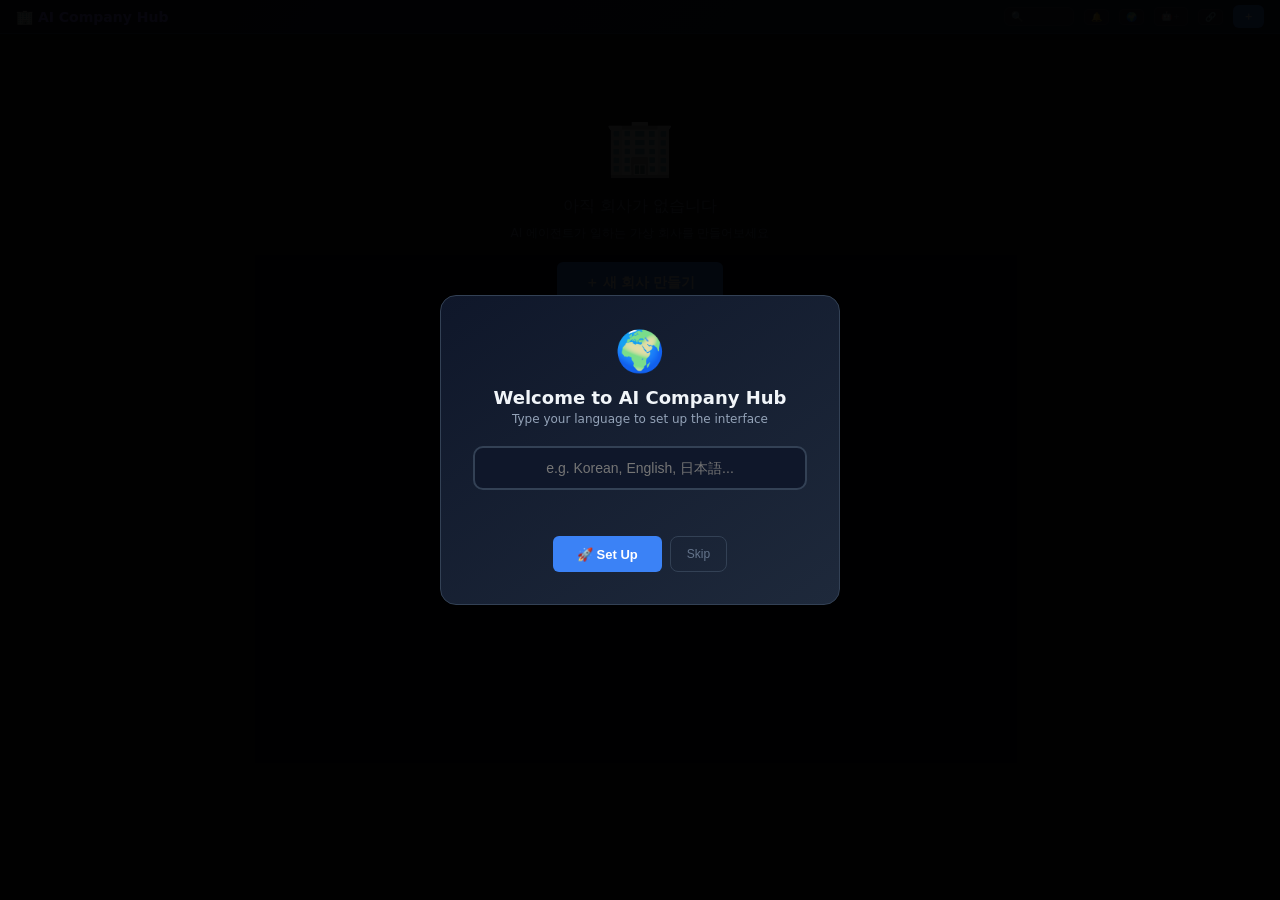
==== dashboard/index.html @ 35d4f780 "ui: 아이콘 그리드 + 캐릭터 스테이터스 패널로 전면 교체, 승인 중복 방지 - Fog of War 지도/테이블 → 에이전트 아이콘 그리드 (상태별 시각 표현) - 클릭 시 오른" ====
<!DOCTYPE html>
<html lang="ko">
<head>
<meta charset="UTF-8">
<meta name="viewport" content="width=device-width, initial-scale=1.0">
<title>AI Company Hub</title>
<style>
*{margin:0;padding:0;box-sizing:border-box}
:root{--bg:#0a0a1a;--panel:#111827;--card:#1e293b;--border:#1e3a5f;--text:#e0e0e0;--dim:#64748b;--accent:#3b82f6;--green:#00ff88;--yellow:#fbbf24;--red:#ef4444}
body{font-family:'Segoe UI',system-ui,sans-serif;background:var(--bg);color:var(--text);height:100vh;display:flex;flex-direction:column;overflow:hidden}

/* Header */
.hdr{background:linear-gradient(135deg,#1a1a2e,#16213e);padding:5px 16px;border-bottom:1px solid var(--border);display:flex;align-items:center;gap:10px;flex-shrink:0}
.hdr h1{font-size:14px;white-space:nowrap}.hdr h1 span{color:#7b68ee}
.tabs{display:flex;gap:4px;flex:1;overflow-x:auto;margin:0 8px}
.tab{background:var(--card);border:1px solid transparent;border-radius:6px;padding:4px 10px;font-size:11px;color:var(--dim);cursor:pointer;white-space:nowrap;display:flex;align-items:center;gap:4px}
.tab:hover{border-color:var(--accent);color:var(--text)}
.tab.active{background:#1e3a5f;border-color:var(--accent);color:white}
.tab .x{margin-left:4px;cursor:pointer;color:var(--dim);font-size:9px}
.hdr-stats{font-size:9px;color:var(--dim)}
.hdr-btn{background:var(--card);border:1px solid #374151;border-radius:4px;padding:2px 6px;font-size:9px;color:var(--dim);cursor:pointer;text-decoration:none}
.hdr-btn:hover{border-color:var(--accent);color:var(--text)}
.btn-primary{background:var(--accent);color:white;border:none;border-radius:6px;padding:4px 10px;font-size:11px;font-weight:600;cursor:pointer}

/* Main layout: icon grid (left) + status panel (right) */
.dashboard{flex:1;display:flex;overflow:hidden;min-height:0}
.dash-left{flex:1;display:flex;flex-direction:column;overflow:hidden;min-width:0}
.dash-right{width:320px;flex-shrink:0;border-left:1px solid var(--border);background:var(--panel);display:flex;flex-direction:column;overflow:hidden;transition:width .2s}
.dash-right.collapsed{width:0;border-left:none}

/* Agent icon grid */
.icon-grid{display:flex;flex-wrap:wrap;gap:16px;padding:20px;align-content:flex-start;justify-content:center}
.agent-icon{position:relative;cursor:pointer;display:flex;flex-direction:column;align-items:center;gap:4px;transition:transform .15s}
.agent-icon:hover{transform:translateY(-2px)}
.agent-icon.selected .ai-circle{border-color:var(--accent);box-shadow:0 0 12px rgba(59,130,246,.4)}
.ai-circle{width:52px;height:52px;border-radius:50%;border:2.5px solid #334155;display:flex;align-items:center;justify-content:center;font-size:24px;background:var(--card);transition:all .2s;position:relative}
/* Status ring colors */
.agent-icon.s-working .ai-circle{border-color:#3b82f6;box-shadow:0 0 8px rgba(59,130,246,.3);animation:ringPulse 2s ease-in-out infinite}
.agent-icon.s-thinking .ai-circle{border-color:#fbbf24;box-shadow:0 0 10px rgba(251,191,36,.4);animation:ringPulse 1.2s ease-in-out infinite}
.agent-icon.s-active .ai-circle{border-color:#00ff88;box-shadow:0 0 6px rgba(0,255,136,.2)}
.agent-icon.s-idle .ai-circle{border-color:#334155;opacity:.45}
.agent-icon.s-registering .ai-circle{border-color:#a78bfa;border-style:dashed;animation:ringSpin 3s linear infinite}
@keyframes ringPulse{0%,100%{box-shadow:0 0 4px currentColor}50%{box-shadow:0 0 16px currentColor}}
@keyframes ringSpin{to{transform:rotate(360deg)}}
/* Status dot */
.ai-dot{position:absolute;bottom:1px;right:1px;width:10px;height:10px;border-radius:50%;border:2px solid var(--card)}
.s-working .ai-dot{background:#3b82f6}
.s-thinking .ai-dot{background:#fbbf24;animation:dotBlink .8s infinite}
.s-active .ai-dot{background:#00ff88}
.s-idle .ai-dot{background:#475569}
.s-registering .ai-dot{background:#a78bfa;animation:dotBlink 1s infinite}
@keyframes dotBlink{0%,100%{opacity:1}50%{opacity:.3}}
/* Name label */
.ai-name{font-size:9px;color:var(--dim);text-align:center;max-width:60px;overflow:hidden;text-overflow:ellipsis;white-space:nowrap}
.agent-icon.selected .ai-name{color:var(--text);font-weight:600}
/* Connection lines between agents (subtle) */
.ai-link{font-size:7px;color:var(--dim);position:absolute;top:-8px;right:-4px;opacity:0}
.agent-icon.s-working .ai-link,.agent-icon.s-thinking .ai-link{opacity:1}

/* Status Panel (right side — character sheet) */
.status-panel{flex:1;overflow-y:auto;padding:16px}
.sp-empty{display:flex;align-items:center;justify-content:center;height:100%;color:var(--dim);font-size:11px;text-align:center;padding:20px}
.sp-header{display:flex;align-items:center;gap:12px;margin-bottom:16px}
.sp-avatar{width:48px;height:48px;border-radius:50%;border:2px solid var(--border);display:flex;align-items:center;justify-content:center;font-size:24px;background:var(--card);flex-shrink:0}
.sp-name{font-size:16px;font-weight:700;color:#f1f5f9}
.sp-role{font-size:11px;color:var(--dim)}
.sp-badge{display:inline-flex;align-items:center;gap:4px;padding:2px 8px;border-radius:10px;font-size:10px;font-weight:600;margin-top:4px}
.sp-badge .dot{width:6px;height:6px;border-radius:50%}
.sb-working{background:rgba(59,130,246,.15);color:#60a5fa}.sb-working .dot{background:#3b82f6}
.sb-thinking{background:rgba(251,191,36,.15);color:#fbbf24}.sb-thinking .dot{background:#fbbf24}
.sb-active{background:rgba(0,255,136,.1);color:#00ff88}.sb-active .dot{background:#00ff88}
.sb-idle{background:rgba(100,116,139,.15);color:#64748b}.sb-idle .dot{background:#64748b}
.sb-registering{background:rgba(139,92,246,.15);color:#a78bfa}.sb-registering .dot{background:#a78bfa}

/* Status sections */
.sp-section{margin-bottom:14px}
.sp-label{font-size:9px;color:var(--dim);text-transform:uppercase;letter-spacing:.5px;margin-bottom:4px;font-weight:600}
.sp-task{background:var(--card);border-radius:6px;padding:8px 10px;font-size:11px;color:var(--text);border-left:3px solid var(--accent)}
.sp-task.done{border-left-color:var(--green);opacity:.7}
.sp-task-title{font-weight:600;margin-bottom:2px}
.sp-task-status{font-size:9px;color:var(--dim)}
.sp-no-task{font-size:10px;color:var(--dim);padding:6px 0}
.sp-activity{font-size:10px;line-height:1.6;color:#94a3b8;background:var(--card);border-radius:6px;padding:8px 10px;max-height:120px;overflow-y:auto;white-space:pre-wrap}
.sp-act-time{font-size:8px;color:var(--dim)}
.sp-msg-btn{width:100%;background:var(--accent);color:white;border:none;border-radius:8px;padding:8px;font-size:12px;font-weight:600;cursor:pointer;margin-top:8px}
.sp-msg-btn:hover{background:#2563eb}

/* Task overview (below icon grid) */
.task-area{flex:1;overflow-y:auto;border-top:1px solid var(--border);padding:12px 16px}
.section-head{display:flex;align-items:center;justify-content:space-between;margin-bottom:6px}
.section-title{font-size:11px;font-weight:700;color:var(--dim);display:flex;align-items:center;gap:6px;text-transform:uppercase;letter-spacing:.5px}
.section-count{font-size:9px;color:var(--dim);background:var(--card);padding:1px 6px;border-radius:8px}
.task-list{display:flex;flex-direction:column;gap:4px}
.task-row{display:flex;align-items:center;gap:8px;padding:6px 8px;border-radius:6px;background:var(--card);font-size:11px;cursor:pointer;transition:background .1s}
.task-row:hover{background:#253349}
.task-row .tr-icon{font-size:12px;flex-shrink:0}
.task-row .tr-title{flex:1;overflow:hidden;text-overflow:ellipsis;white-space:nowrap;color:var(--text)}
.task-row .tr-agent{font-size:10px;color:var(--dim);flex-shrink:0}
.task-row .tr-status{font-size:9px;padding:1px 6px;border-radius:6px;flex-shrink:0}
.task-row.tr-done{opacity:.5}
.task-row.tr-done .tr-title{text-decoration:line-through}

/* Command Bar */
.bottom-bar{flex-shrink:0;display:flex;flex-direction:column;background:var(--panel);border-top:1px solid var(--border)}
.cmd-bar{padding:6px 12px;display:flex;flex-direction:column;gap:4px}
.cmd-normal{display:flex;gap:8px;align-items:center}
.cmd-approval{display:flex;gap:6px;align-items:center;background:#1a1500;border:1px solid #332200;border-radius:10px;padding:4px 8px}
.apr-info{flex:1;font-size:11px;color:#fbbf24;font-weight:600;overflow:hidden;text-overflow:ellipsis;white-space:nowrap;min-width:0}
.apr-info .apr-from{font-size:9px;color:#92400e;font-weight:400;margin-left:4px}
.apr-comment{flex:1;background:#0f172a;border:1px solid #334155;border-radius:8px;padding:6px 10px;color:var(--text);font-size:12px;outline:none;min-width:80px}
.apr-comment:focus{border-color:#fbbf24}
.apr-comment::placeholder{color:#475569}
.apr-btn{border:none;border-radius:8px;padding:6px 12px;cursor:pointer;font-size:11px;font-weight:600;white-space:nowrap}
.apr-yes{background:#064e3b;color:#6ee7b7}.apr-yes:hover{background:#065f46}
.apr-no{background:#7f1d1d;color:#fca5a5}.apr-no:hover{background:#991b1b}
.apr-nav{background:none;border:none;color:#92400e;cursor:pointer;font-size:12px;padding:2px 4px;flex-shrink:0}
.apr-nav:hover{color:#fbbf24}
.apr-skip{background:none;border:none;color:#475569;cursor:pointer;font-size:11px;padding:2px 4px;flex-shrink:0}
.apr-skip:hover{color:var(--text)}
.cmd-input{flex:1;background:var(--card);border:1px solid #374151;border-radius:10px;padding:8px 14px;color:var(--text);font-size:13px;outline:none}
.cmd-input:focus{border-color:var(--accent);box-shadow:0 0 0 2px rgba(59,130,246,.2)}
.cmd-input::placeholder{color:#475569}
.cmd-send{background:var(--accent);color:white;border:none;border-radius:10px;padding:8px 18px;cursor:pointer;font-size:12px;font-weight:600}
.cmd-send:active{transform:scale(.95)}

/* Side drawer */
.drawer-toggle{position:fixed;right:0;top:50%;transform:translateY(-50%);z-index:50;display:flex;flex-direction:column;gap:2px}
.drawer-toggle button{background:var(--panel);border:1px solid var(--border);border-right:none;border-radius:6px 0 0 6px;padding:8px 4px;cursor:pointer;font-size:12px;color:var(--dim);width:28px;transition:all .15s}
.drawer-toggle button:hover{color:var(--text);background:#1e293b}
.drawer-toggle button.active{color:white;background:var(--accent);border-color:var(--accent)}
.drawer-toggle .badge{position:absolute;top:-2px;right:2px;background:var(--red);color:white;font-size:7px;border-radius:50%;width:12px;height:12px;display:flex;align-items:center;justify-content:center}
.drawer{position:fixed;right:0;top:0;bottom:0;width:360px;background:var(--panel);border-left:1px solid var(--border);z-index:40;transform:translateX(100%);transition:transform .25s ease;display:flex;flex-direction:column}
.drawer.open{transform:translateX(0)}
.drawer-head{padding:8px 12px;border-bottom:1px solid var(--border);display:flex;align-items:center;gap:8px}
.drawer-head h3{font-size:12px;flex:1}
.drawer-head button{background:none;border:none;color:var(--dim);cursor:pointer;font-size:14px}
.drawer-body{flex:1;overflow-y:auto;padding:8px}

/* Plan Tree */
.plan-tree{font-family:'SF Mono',Monaco,'Cascadia Code',monospace;font-size:11px;line-height:1.5}
.plan-node{position:relative;padding-left:20px}
.plan-node::before{content:'';position:absolute;left:7px;top:0;bottom:0;width:1px;background:#1e3a5f}
.plan-node:last-child::before{height:12px}
.plan-node::after{content:'';position:absolute;left:7px;top:12px;width:10px;height:1px;background:#1e3a5f}
.plan-root>.plan-node::before,.plan-root>.plan-node::after{display:none}
.plan-root>.plan-node{padding-left:0}
.plan-row{display:flex;align-items:center;gap:6px;padding:2px 4px;border-radius:4px;cursor:pointer;transition:background .1s}
.plan-row:hover{background:rgba(59,130,246,.08)}
.plan-chk{width:16px;height:16px;border:2px solid #334155;border-radius:4px;display:flex;align-items:center;justify-content:center;cursor:pointer;transition:all .15s;flex-shrink:0;font-size:10px}
.plan-chk.done{background:#064e3b;border-color:#22c55e;color:#4ade80}
.plan-chk.progress{background:#1c1917;border-color:#fbbf24;color:#fbbf24}
.plan-chk:hover{border-color:var(--accent)}
.plan-label{flex:1;color:#e2e8f0;min-width:0;overflow:hidden;text-overflow:ellipsis;white-space:nowrap}
.plan-label.done{color:#64748b;text-decoration:line-through}
.plan-label.progress{color:#fbbf24}
.plan-agent{font-size:9px;color:#475569;background:#0f172a;padding:1px 5px;border-radius:3px;flex-shrink:0}
.plan-acts{display:none;gap:2px;flex-shrink:0}
.plan-row:hover .plan-acts{display:flex}
.plan-acts button{background:none;border:none;color:#475569;cursor:pointer;font-size:10px;padding:1px 3px;border-radius:2px}
.plan-acts button:hover{color:var(--text);background:#1e293b}
.plan-pbar{height:3px;background:#0f172a;border-radius:2px;margin:2px 0 4px 22px;overflow:hidden}
.plan-pfill{height:100%;background:linear-gradient(90deg,#3b82f6,#22c55e);border-radius:2px;transition:width .4s}
.plan-add-inline{display:flex;gap:5px;align-items:center;padding:2px 4px;margin:2px 0 2px 22px}
.plan-add-inline input{flex:1;background:#0f172a;border:1px solid #1e3a5f;border-radius:4px;padding:3px 8px;color:var(--text);font-size:11px;outline:none;font-family:inherit}

/* Drawer items */
.task-item{display:flex;align-items:center;gap:6px;padding:5px 8px;border-radius:6px;margin-bottom:3px;font-size:10px;background:var(--card);border-left:3px solid var(--dim)}
.task-item.done{border-left-color:var(--green);opacity:.6}
.task-item.progress{border-left-color:var(--yellow)}
.appr-card{background:var(--card);border-radius:8px;padding:10px;margin-bottom:6px;border-left:3px solid var(--yellow)}
.appr-card button{border:none;border-radius:4px;padding:4px 12px;font-size:10px;cursor:pointer;font-weight:600}
.file-item{display:flex;align-items:center;gap:6px;padding:5px 8px;border-bottom:1px solid #1e293b;font-size:10px;cursor:pointer}
.file-item:hover{background:#1a2332}

/* Detail popup */
.detail-popup{position:fixed;z-index:200;background:#111827;border:1px solid var(--border);border-radius:12px;
  padding:16px;width:360px;max-height:400px;overflow-y:auto;box-shadow:0 8px 32px rgba(0,0,0,.6);
  top:50%;left:50%;transform:translate(-50%,-50%)}
.detail-popup h4{font-size:13px;color:#f1f5f9;margin-bottom:8px}
.detail-popup .dp-close{position:absolute;top:8px;right:10px;background:none;border:none;color:var(--dim);cursor:pointer;font-size:14px}
.detail-popup .dp-content{font-size:11px;color:var(--text);line-height:1.6;white-space:pre-wrap}

/* Empty state */
.empty{display:none;text-align:center;padding:80px 20px;color:var(--dim);flex:1}

/* Modal */
.overlay{display:none;position:fixed;inset:0;background:rgba(0,0,0,.7);z-index:100;align-items:center;justify-content:center}
.overlay.show{display:flex}
.modal{background:var(--panel);border:1px solid var(--border);border-radius:12px;padding:20px;width:90%;max-width:400px}
.modal h2{font-size:16px;margin-bottom:12px}
.modal label{display:block;font-size:11px;color:var(--dim);margin:8px 0 4px}
.modal input,.modal select{width:100%;background:var(--card);border:1px solid #374151;border-radius:8px;padding:8px;color:var(--text);font-size:12px;outline:none;box-sizing:border-box}
.modal-acts{display:flex;gap:8px;margin-top:12px;justify-content:flex-end}
.preset{background:var(--card);border:1px solid #374151;border-radius:6px;padding:3px 8px;font-size:10px;color:var(--dim);cursor:pointer}
.preset:hover{border-color:var(--accent);color:var(--text)}

/* Lang overlay */
.lang-overlay{display:none;position:fixed;inset:0;background:rgba(0,0,0,.95);z-index:999;align-items:center;justify-content:center}
/* Toast */
.toasts{position:fixed;bottom:60px;right:20px;z-index:500;display:flex;flex-direction:column;gap:6px}
.toast{background:#1e293b;color:var(--text);padding:8px 16px;border-radius:8px;font-size:11px;border-left:3px solid var(--accent)}

@keyframes fadeIn{from{opacity:0}to{opacity:1}}
::-webkit-scrollbar{width:4px;height:4px}::-webkit-scrollbar-thumb{background:#334155;border-radius:2px}
</style>
</head>
<body>

<!-- Language Setup -->
<div class="lang-overlay" id="lang-overlay">
  <div style="background:linear-gradient(145deg,#0f172a,#1e293b);border:1px solid #334155;border-radius:16px;padding:32px;max-width:400px;width:90%;text-align:center">
    <div style="font-size:40px;margin-bottom:12px">🌍</div>
    <div style="font-size:18px;font-weight:700;color:#f1f5f9;margin-bottom:4px">Welcome to AI Company Hub</div>
    <div style="font-size:12px;color:#94a3b8;margin-bottom:20px">Type your language to set up the interface</div>
    <input id="lang-input" placeholder="e.g. Korean, English, 日本語..." style="width:100%;background:#0f172a;border:2px solid #334155;border-radius:10px;padding:12px;color:#f1f5f9;font-size:14px;text-align:center;outline:none;box-sizing:border-box" onkeydown="if(event.key==='Enter')genLang()">
    <div id="lang-status" style="font-size:11px;color:var(--dim);margin-top:10px;min-height:20px"></div>
    <div style="display:flex;gap:8px;margin-top:16px;justify-content:center">
      <button onclick="genLang()" id="lang-btn" class="btn-primary" style="padding:10px 24px;font-size:13px">🚀 Set Up</button>
      <button onclick="skipLang()" style="background:transparent;color:var(--dim);border:1px solid #334155;border-radius:8px;padding:10px 16px;font-size:12px;cursor:pointer">Skip</button>
    </div>
  </div>
</div>

<!-- Header -->
<div class="hdr">
  <h1>🏢 <span>AI Company Hub</span></h1>
  <div class="tabs" id="tabs"></div>
  <span id="hdr-stats" class="hdr-stats"></span>
  <input id="search" placeholder="🔍" style="background:var(--card);border:1px solid #374151;border-radius:6px;padding:3px 6px;color:var(--text);font-size:10px;width:70px;outline:none" oninput="debounceSearch(this.value)" onfocus="this.style.width='150px'" onblur="if(!this.value)this.style.width='70px'">
  <div id="search-results" style="display:none;position:fixed;top:38px;right:60px;width:340px;background:#111827;border:1px solid #334155;border-radius:8px;z-index:150;max-height:350px;overflow-y:auto"></div>
  <button onclick="toggleNotif()" class="hdr-btn" id="notif-toggle" title="알림">🔔</button>
  <button onclick="resetLang()" class="hdr-btn" title="언어">🌍</button>
  <button onclick="openAgent()" class="hdr-btn" title="에이전트 추가">🤖＋</button>
  <button onclick="openOutsource()" class="hdr-btn" title="아웃소싱">🔗</button>
  <button onclick="openCreate()" class="btn-primary">＋</button>
</div>

<!-- Empty State -->
<div class="empty" id="empty">
  <div style="font-size:56px;margin-bottom:16px">🏢</div>
  <p style="font-size:16px;margin-bottom:8px">아직 회사가 없습니다</p>
  <p style="font-size:12px;margin-bottom:20px">AI 에이전트가 일하는 가상 회사를 만들어보세요</p>
  <button onclick="openCreate()" class="btn-primary" style="padding:12px 28px;font-size:14px">＋ 새 회사 만들기</button>
</div>

<!-- Main Dashboard -->
<div class="dashboard" id="dashboard" style="display:none">
  <!-- Left: icons + tasks -->
  <div class="dash-left">
    <div class="icon-grid" id="icon-grid"></div>
    <div class="task-area" id="task-area">
      <div class="section-head">
        <span class="section-title">작업 현황 <span class="section-count" id="task-count">0</span></span>
      </div>
      <div class="task-list" id="task-list"></div>
    </div>
  </div>
  <!-- Right: character status panel -->
  <div class="dash-right" id="dash-right">
    <div class="status-panel" id="status-panel">
      <div class="sp-empty">에이전트를 클릭하여<br>상태를 확인하세요</div>
    </div>
  </div>
</div>

<!-- Bottom: command bar -->
<div class="bottom-bar" id="bottom-bar" style="display:none">
  <div class="cmd-bar" id="cmd-bar">
    <div class="cmd-normal" id="cmd-normal">
      <input class="cmd-input" id="cmd-input" placeholder="@에이전트 지시사항 입력..." onkeydown="if(event.key==='Enter'&&!event.shiftKey){event.preventDefault();send()}">
      <button class="cmd-send" id="cmd-send-btn" onclick="send()">⏎</button>
    </div>
    <div class="cmd-approval" id="cmd-approval" style="display:none">
      <button class="apr-nav" onclick="aprNav(-1)" title="이전">◀</button>
      <span class="apr-info" id="apr-info"></span>
      <input class="apr-comment" id="apr-comment" placeholder="코멘트 (선택)" onkeydown="if(event.key==='Enter'){event.preventDefault();aprResolve('approved')}">
      <button class="apr-btn apr-yes" onclick="aprResolve('approved')">✅ 승인</button>
      <button class="apr-btn apr-no" onclick="aprResolve('rejected')">❌ 반려</button>
      <button class="apr-nav" onclick="aprNav(1)" title="다음">▶</button>
      <button class="apr-skip" onclick="aprSkip()" title="나중에">✕</button>
    </div>
  </div>
</div>

<!-- Side drawer toggle buttons -->
<div class="drawer-toggle" id="drawer-btns" style="display:none">
  <button onclick="toggleDrawer('tasks')" id="dt-tasks" title="작업">📋</button>
  <button onclick="toggleDrawer('approvals')" id="dt-approvals" title="결재" style="position:relative">🔔<span class="badge" id="apr-badge" style="display:none">0</span></button>
  <button onclick="toggleDrawer('plan')" id="dt-plan" title="계획">🗂️</button>
  <button onclick="toggleDrawer('files')" id="dt-files" title="자료">📂</button>
</div>

<!-- Side drawer -->
<div class="drawer" id="drawer">
  <div class="drawer-head">
    <h3 id="drawer-title">작업</h3>
    <a href="#" onclick="event.preventDefault();dl()" style="font-size:9px;color:var(--accent);text-decoration:none" id="dl-link" style="display:none">📦 ZIP</a>
    <button onclick="closeDrawer()">✕</button>
  </div>
  <div class="drawer-body" id="drawer-body"></div>
</div>

<!-- Create Company Modal -->
<div class="overlay" id="create-modal">
  <div class="modal">
    <h2>🏢 새 회사 만들기</h2>
    <label>회사명</label><input id="c-name" placeholder="예: O2O 마케팅 프로젝트">
    <label>주제 / 목표</label><input id="c-topic" placeholder="예: 온라인 비즈니스">
    <div class="modal-acts">
      <button onclick="$('create-modal').classList.remove('show')" style="background:transparent;border:1px solid #374151;color:var(--dim);border-radius:8px;padding:8px 16px;cursor:pointer">취소</button>
      <button onclick="createCo()" class="btn-primary" style="padding:8px 16px">생성</button>
    </div>
  </div>
</div>

<!-- Add Agent Modal -->
<div class="overlay" id="agent-modal">
  <div class="modal">
    <h2>🤖 에이전트 추가</h2>
    <label>빠른 선택</label>
    <div style="display:flex;gap:4px;flex-wrap:wrap;margin-bottom:8px">
      <button class="preset" onclick="fp('COO','운영총괄','⚙️')">⚙️ COO</button>
      <button class="preset" onclick="fp('CFO','재무','💰')">💰 CFO</button>
      <button class="preset" onclick="fp('HR','인사','👥')">👥 HR</button>
      <button class="preset" onclick="fp('Designer','디자인','🎨')">🎨 Design</button>
      <button class="preset" onclick="fp('Developer','개발','👨‍💻')">👨‍💻 Dev</button>
      <button class="preset" onclick="fp('PM','프로젝트 관리','📋')">📋 PM</button>
    </div>
    <label>이름</label><input id="a-name" placeholder="예: SEO Manager">
    <label>역할</label><input id="a-role" placeholder="예: SEO 최적화">
    <input id="a-emoji" value="🤖" style="display:none">
    <label>상위 소속</label><select id="a-parent"><option value="">리더 직속</option></select>
    <label>AI 모델</label><select id="a-model"><option value="">기본</option></select>
    <div class="modal-acts">
      <button onclick="$('agent-modal').classList.remove('show')" style="background:transparent;border:1px solid #374151;color:var(--dim);border-radius:8px;padding:8px 16px;cursor:pointer">취소</button>
      <button onclick="addAgent()" class="btn-primary" style="padding:8px 16px">추가</button>
    </div>
  </div>
</div>

<!-- Outsource Modal -->
<div class="overlay" id="outsource-modal">
  <div class="modal">
    <h2>🔗 아웃소싱 의뢰</h2>
    <p style="font-size:10px;color:var(--dim);margin-bottom:8px">다른 회사의 에이전트에게 작업을 위임합니다</p>
    <label>대상 회사</label><select id="os-company"></select>
    <label>대상 에이전트 (비워두면 리더에게)</label><select id="os-agent"><option value="">리더 자동선택</option></select>
    <label>의뢰 내용</label>
    <textarea id="os-text" placeholder="예: 우리 홈페이지 디자인 시안 3종 제작해주세요" style="width:100%;background:var(--card);border:1px solid #374151;border-radius:8px;padding:8px;color:var(--text);font-size:12px;outline:none;box-sizing:border-box;min-height:80px;resize:vertical;font-family:inherit"></textarea>
    <div class="modal-acts">
      <button onclick="$('outsource-modal').classList.remove('show')" style="background:transparent;border:1px solid #374151;color:var(--dim);border-radius:8px;padding:8px 16px;cursor:pointer">취소</button>
      <button onclick="sendOutsource()" class="btn-primary" style="padding:8px 16px">🔗 의뢰 전송</button>
    </div>
  </div>
</div>

<script>
// ─── Utils ───
function $(id){return document.getElementById(id)}
function _e(s){if(!s)return'';const d=document.createElement('div');d.textContent=s;return d.innerHTML}

// ─── i18n ───
const UI={ko:{},en:{}};
let lang=localStorage.getItem('hub-lang')||'ko';
async function checkLang(){
  const o=$('lang-overlay');
  if(!localStorage.getItem('hub-lang')){o.style.display='flex';return}
  o.style.display='none';
  try{const r=await fetch(`/api/i18n/${lang}`);if(r.ok){UI[lang]=await r.json()}}catch(e){}
}
async function genLang(){
  const v=$('lang-input').value.trim();if(!v)return;
  const b=$('lang-btn'),s=$('lang-status');
  b.disabled=true;b.textContent='⏳...';s.textContent='Translating...';s.style.color='#60a5fa';
  try{const r=await fetch('/api/i18n/generate',{method:'POST',headers:{'Content-Type':'application/json'},body:JSON.stringify({language:v})});const d=await r.json();
    if(d.ok){s.textContent='✅';localStorage.setItem('hub-lang',d.lang_code);lang=d.lang_code;setTimeout(()=>$('lang-overlay').style.display='none',500)}
    else{s.textContent='❌ '+d.error;s.style.color='#ef4444';b.disabled=false;b.textContent='🚀 Retry'}}
  catch(e){s.textContent='❌';b.disabled=false;b.textContent='🚀 Retry'}
}
function skipLang(){localStorage.setItem('hub-lang','en');lang='en';$('lang-overlay').style.display='none'}
function resetLang(){localStorage.removeItem('hub-lang');$('lang-overlay').style.display='flex'}

// ─── Browser Notifications ───
let notifEnabled=localStorage.getItem('hub-notif')!=='off';
function initNotif(){
  if(!('Notification' in window))return;
  if(Notification.permission==='default'&&notifEnabled)Notification.requestPermission();
  updateNotifBtn();
}
function toggleNotif(){
  notifEnabled=!notifEnabled;
  localStorage.setItem('hub-notif',notifEnabled?'on':'off');
  if(notifEnabled&&'Notification' in window&&Notification.permission==='default')Notification.requestPermission();
  updateNotifBtn();
}
function updateNotifBtn(){
  const b=$('notif-toggle');if(!b)return;
  b.style.opacity=notifEnabled?'1':'0.4';
  b.title=notifEnabled?'알림 켜짐':'알림 꺼짐';
}
function notify(title,body){
  if(!notifEnabled||!document.hidden)return;
  if(!('Notification' in window)||Notification.permission!=='granted')return;
  try{const n=new Notification(title,{body,icon:'🏢'});n.onclick=()=>{window.focus();n.close()};setTimeout(()=>n.close(),5000)}catch(e){}
}

// ─── State ───
let cos=[],cur=null,lastLen=0,approvals=[],tasks=[],costs=null;
let selectedAgent=null; // currently selected agent ID for status panel
const thinking={};
const agentLog={};

// ─── Core ───
async function load(){
  try{cos=(await(await fetch('/api/companies')).json())}catch(e){cos=[]}
  renderTabs();
  if(!cos.length){$('empty').style.display='block';$('dashboard').style.display='none';$('bottom-bar').style.display='none';$('drawer-btns').style.display='none'}
  else{$('empty').style.display='none';$('dashboard').style.display='flex';$('bottom-bar').style.display='flex';$('drawer-btns').style.display='';if(!cur||!cos.find(c=>c.id===cur))sel(cos[0].id);else refresh()}
}
function renderTabs(){$('tabs').innerHTML=cos.map(c=>`<div class="tab ${c.id===cur?'active':''}" onclick="sel('${c.id}')">${_e(c.name)}<span class="x" onclick="event.stopPropagation();delCo('${c.id}','${_e(c.name)}')">✕</span></div>`).join('')}
async function sel(id){cur=id;lastLen=0;selectedAgent=null;Object.keys(agentLog).forEach(k=>delete agentLog[k]);renderTabs();await refresh()}

async function refresh(){
  if(!cur)return;
  const c=await(await fetch(`/api/company/${cur}`)).json();
  (c.chat||[]).forEach(m=>{
    if(m.type==='agent'&&m.from){
      const ag=(c.agents||[]).find(a=>a.name===m.from);
      if(ag)pushSpeech(ag.id,m.text||'',m.from,ag.emoji||'🤖',m.time||'')
    }
  });
  lastLen=(c.chat||[]).length;
  renderIconGrid();renderStatusPanel();extras();
}

function pushSpeech(aid,text,name,emoji,time){
  if(!agentLog[aid])agentLog[aid]=[];
  const last=agentLog[aid][agentLog[aid].length-1];
  if(last&&last.raw===text)return;
  const mentions=(text.match(/@(\w+)/g)||[]).map(t=>t.slice(1));
  agentLog[aid].push({raw:text,mentions,time:time||now(),name,emoji});
  if(agentLog[aid].length>10)agentLog[aid].shift();
}
function now(){return new Date().toLocaleTimeString('ko-KR',{hour:'2-digit',minute:'2-digit'})}

async function extras(){
  if(!cur)return;
  try{const[b,c,a]=await Promise.all([fetch(`/api/board-tasks/${cur}`),fetch(`/api/costs/${cur}`),fetch(`/api/approvals/${cur}?status=pending`)]);
    tasks=await b.json();costs=await c.json();approvals=await a.json();
    renderBanner();renderStats();updateAprBadge();renderTaskList();renderStatusPanel()}catch(e){}
}

// ─── Agent Icon Grid ───
function getAgentStatus(a){
  const aid=a.id;
  const isThinking=!!thinking[cur+':'+aid];
  if(isThinking)return'thinking';
  if(a.status==='working')return'working';
  if(a.status==='registering')return'registering';
  if(a.status==='active')return'active';
  return'idle';
}

function renderIconGrid(){
  const el=$('icon-grid');if(!el)return;
  const c=cos.find(x=>x.id===cur);
  if(!c||!c.agents){el.innerHTML='<div style="color:var(--dim);font-size:11px;padding:20px">에이전트 없음</div>';return}
  el.innerHTML=c.agents.map(a=>{
    const st=getAgentStatus(a);
    const sel=selectedAgent===a.id?'selected':'';
    return`<div class="agent-icon s-${st} ${sel}" onclick="selectAgent('${a.id}')">
      <div class="ai-circle">${a.emoji||'🤖'}<span class="ai-dot"></span></div>
      <span class="ai-name">${_e(a.name)}</span>
    </div>`;
  }).join('');
}

function selectAgent(aid){
  selectedAgent=selectedAgent===aid?null:aid;
  renderIconGrid();
  renderStatusPanel();
  // Auto-fill command bar
  if(selectedAgent){
    const c=cos.find(x=>x.id===cur);
    const a=c?(c.agents||[]).find(x=>x.id===aid):null;
    if(a){const inp=$('cmd-input');if(inp&&!inp.value)inp.value='@'+a.name+' ';inp.focus()}
  }
}

// ─── Status Panel (Character Sheet) ───
function renderStatusPanel(){
  const panel=$('status-panel');if(!panel)return;
  if(!selectedAgent){
    panel.innerHTML='<div class="sp-empty">에이전트를 클릭하여<br>상태를 확인하세요</div>';
    return;
  }
  const c=cos.find(x=>x.id===cur);
  const a=c?(c.agents||[]).find(x=>x.id===selectedAgent):null;
  if(!a){panel.innerHTML='<div class="sp-empty">에이전트를 찾을 수 없습니다</div>';return}

  const st=getAgentStatus(a);
  const stLabel={thinking:'생각중',working:'작업중',active:'대기',idle:'비활성',registering:'등록중'}[st]||'알수없음';
  const stCls={thinking:'sb-thinking',working:'sb-working',active:'sb-active',idle:'sb-idle',registering:'sb-registering'}[st]||'sb-idle';

  // Agent tasks
  const agentTasks=(tasks||[]).filter(t=>t.agent_id===a.id);
  const activeTasks=agentTasks.filter(t=>t.status==='진행중');
  const doneTasks=agentTasks.filter(t=>t.status==='완료');

  // Activity log
  const logs=agentLog[a.id]||[];
  const recentLogs=logs.slice(-5).reverse();

  let h=`
    <div class="sp-header">
      <div class="sp-avatar">${a.emoji||'🤖'}</div>
      <div>
        <div class="sp-name">${_e(a.name)}</div>
        <div class="sp-role">${_e(a.role||'')}</div>
        <span class="sp-badge ${stCls}"><span class="dot"></span>${stLabel}</span>
      </div>
    </div>

    <div class="sp-section">
      <div class="sp-label">현재 작업</div>
      ${activeTasks.length?activeTasks.map(t=>`
        <div class="sp-task"><div class="sp-task-title">🔄 ${_e(t.title)}</div><div class="sp-task-status">${_e(t.status)}</div></div>
      `).join(''):'<div class="sp-no-task">진행 중인 작업 없음</div>'}
    </div>

    <div class="sp-section">
      <div class="sp-label">완료한 작업 <span style="color:var(--green)">${doneTasks.length}</span></div>
      ${doneTasks.slice(-3).reverse().map(t=>`
        <div class="sp-task done" style="margin-bottom:4px;cursor:pointer" onclick="showTaskDetail('${t.id}')"><div class="sp-task-title">✅ ${_e(t.title)}</div></div>
      `).join('')||'<div class="sp-no-task">아직 없음</div>'}
    </div>

    <div class="sp-section">
      <div class="sp-label">최근 활동</div>
      ${recentLogs.length?recentLogs.map(l=>`
        <div style="margin-bottom:6px">
          <div class="sp-act-time">${l.time}</div>
          <div class="sp-activity">${_e(l.raw.replace(/\n/g,' ').substring(0,150))}</div>
        </div>
      `).join(''):'<div class="sp-no-task">아직 활동 없음</div>'}
    </div>

    <button class="sp-msg-btn" onclick="directMsg('${a.name}')">💬 ${_e(a.name)}에게 지시</button>
  `;
  panel.innerHTML=h;
}

// ─── Task List ───
function renderTaskList(){
  const el=$('task-list');if(!el)return;
  $('task-count').textContent=(tasks||[]).length;
  if(!tasks||!tasks.length){el.innerHTML='<div style="color:var(--dim);font-size:10px;padding:8px">작업 없음</div>';return}
  const c=cos.find(x=>x.id===cur);
  const agentMap={};
  (c?.agents||[]).forEach(a=>{agentMap[a.id]=a});
  const order={'진행중':0,'대기':1,'완료':2};
  const sorted=[...tasks].sort((a,b)=>(order[a.status]??1)-(order[b.status]??1));
  el.innerHTML=sorted.map(t=>{
    const icon=t.status==='완료'?'✅':t.status==='진행중'?'🔄':'⬜';
    const cls=t.status==='완료'?'tr-done':'';
    const agent=agentMap[t.agent_id];
    const agentLabel=agent?`${agent.emoji||''} ${agent.name}`:'';
    const blocked=(approvals||[]).some(a=>a.status==='pending'&&(a.task_id===t.id||a.title===t.title));
    const stColor=blocked?'background:#7f1d1d;color:#fca5a5':t.status==='진행중'?'background:rgba(59,130,246,.2);color:#60a5fa':t.status==='완료'?'background:rgba(0,255,136,.1);color:#00ff88':'background:var(--card);color:var(--dim)';
    return`<div class="task-row ${cls}" onclick="showTaskDetail('${t.id}')">
      <span class="tr-icon">${blocked?'⚠️':icon}</span>
      <span class="tr-title">${_e(t.title)}</span>
      <span class="tr-agent">${_e(agentLabel)}</span>
      <span class="tr-status" style="${stColor}">${blocked?'차단':_e(t.status||'대기')}</span>
    </div>`;
  }).join('');
}

function showTaskDetail(taskId){
  document.querySelectorAll('.detail-popup').forEach(el=>el.remove());
  const t=(tasks||[]).find(x=>x.id===taskId);if(!t)return;
  const agent=t.agent_id?((cos.find(x=>x.id===cur)?.agents||[]).find(a=>a.id===t.agent_id)):null;
  const popup=document.createElement('div');
  popup.className='detail-popup';
  popup.innerHTML=`
    <button class="dp-close" onclick="this.parentElement.remove()">✕</button>
    <h4>${t.status==='완료'?'✅':'🔄'} ${_e(t.title)}</h4>
    ${agent?`<div style="font-size:10px;color:#a5b4fc;margin-bottom:6px">${agent.emoji||'🤖'} ${_e(agent.name)} · ${_e(agent.role||'')}</div>`:''}
    <div style="display:inline-block;padding:2px 8px;border-radius:8px;font-size:9px;font-weight:600;margin-bottom:8px;${t.status==='완료'?'background:#064e3b;color:#6ee7b7':t.status==='진행중'?'background:#1c1917;color:#fbbf24':'background:#1e293b;color:var(--dim)'}">${_e(t.status||'대기')}</div>
    <div class="dp-content">${_e(t.result||t.detail||t.description||'결과 없음')}</div>
  `;
  document.body.appendChild(popup);
  const closer=e=>{if(!popup.contains(e.target)){popup.remove();document.removeEventListener('click',closer)}};
  setTimeout(()=>document.addEventListener('click',closer),100);
}

// ─── Command Bar ───
function directMsg(name){const i=$('cmd-input');i.value='@'+name+' ';i.focus()}
function _setCmdBarLock(locked,msg){
  const inp=$('cmd-input'),btn=$('cmd-send-btn');
  if(locked){
    if(inp){inp.disabled=true;inp.placeholder=msg||'⏳ 준비 중...';inp.style.opacity='.4'}
    if(btn){btn.disabled=true;btn.style.opacity='.4'}
  }else{
    if(inp){inp.disabled=false;inp.placeholder='@에이전트 지시사항 입력...';inp.style.opacity=''}
    if(btn){btn.disabled=false;btn.style.opacity=''}
  }
}
async function send(){
  const i=$('cmd-input'),t=i.value.trim();if(!t||!cur)return;
  i.value='';
  try{await fetch(`/api/chat/${cur}`,{method:'POST',headers:{'Content-Type':'application/json'},body:JSON.stringify({text:t})});
    toast('📤 전송됨')}catch(e){toast('❌ 전송 실패')}
}

// ─── Approvals ───
let _aprIdx=0,_aprSkipped=false;
function renderBanner(){
  const pend=approvals.filter(a=>a.status==='pending'&&(a.detail||a.title));
  const normalEl=$('cmd-normal'),aprEl=$('cmd-approval'),infoEl=$('apr-info'),commentEl=$('apr-comment');
  if(!pend.length||_aprSkipped){
    if(normalEl)normalEl.style.display='flex';
    if(aprEl)aprEl.style.display='none';
    return;
  }
  if(normalEl)normalEl.style.display='none';
  if(aprEl)aprEl.style.display='flex';
  _aprIdx=Math.max(0,Math.min(_aprIdx,pend.length-1));
  const a=pend[_aprIdx];
  if(infoEl)infoEl.innerHTML=`📋 ${_e((a.title||a.detail||'기안').substring(0,40))}<span class="apr-from">${_e(a.from_agent||'')} · ${pend.length>1?(_aprIdx+1)+'/'+pend.length:''}</span>`;
  if(commentEl)commentEl.value='';
}
function aprNav(dir){
  const pend=approvals.filter(a=>a.status==='pending'&&(a.detail||a.title));
  _aprIdx=(_aprIdx+dir+pend.length)%pend.length;
  renderBanner();
}
function aprSkip(){
  _aprSkipped=true;renderBanner();
  setTimeout(()=>{_aprSkipped=false;renderBanner()},30000);
}
async function aprResolve(res){
  const pend=approvals.filter(a=>a.status==='pending'&&(a.detail||a.title));
  if(!pend.length)return;
  const a=pend[_aprIdx];
  const comment=($('apr-comment')?.value||'').trim();
  try{
    const r=await fetch(`/api/approval-${res==='rejected'?'reject':'approve'}/${cur}`,{method:'POST',headers:{'Content-Type':'application/json'},body:JSON.stringify({approval_id:a.id,response:comment,resolution:res})});
    const d=await r.json();
    if(d.error){toast('❌ '+d.error);return}
    toast(res==='approved'?'✅ 승인 완료':'❌ 반려 완료');
    approvals=approvals.filter(x=>x.id!==a.id);
    _aprIdx=0;
    renderBanner();
    fetch(`/api/approvals/${cur}?status=pending`).then(r=>r.json()).then(d=>{approvals=d;renderBanner();updateAprBadge()}).catch(()=>{});
  }catch(e){toast('❌ 오류: '+e.message)}
}
function resolve(id,res,comment){
  const idx=approvals.findIndex(a=>a.id===id);
  if(idx>=0){_aprIdx=idx;$('apr-comment').value=comment||'';aprResolve(res)}
}
function updateAprBadge(){
  const b=$('apr-badge');if(!b)return;
  const cnt=approvals.filter(a=>a.status==='pending').length;
  if(cnt>0){b.style.display='flex';b.textContent=cnt}else{b.style.display='none'}
}
function renderStats(){
  const s=$('hdr-stats');if(!s)return;let h='';
  if(costs&&costs.total_cost>0)h+=`<span style="background:#1c1917;padding:2px 6px;border-radius:8px">$${costs.total_cost.toFixed(4)}</span>`;
  if(tasks.length){const d=tasks.filter(t=>t.status==='완료').length;h+=` <span style="background:#0f2744;padding:2px 6px;border-radius:8px">${d}/${tasks.length}</span>`}
  s.innerHTML=h;
}

// ─── Side Drawer ───
let curDrawer=null;
function toggleDrawer(name){
  if(curDrawer===name){closeDrawer();return}
  curDrawer=name;
  document.querySelectorAll('.drawer-toggle button').forEach(b=>b.classList.remove('active'));
  const btn=$('dt-'+name);if(btn)btn.classList.add('active');
  const body=$('drawer-body'),title=$('drawer-title'),dl=$('dl-link');
  dl.style.display=name==='files'?'':'none';
  if(name==='tasks'){title.textContent='📋 작업';renderDrawerTasks(body)}
  else if(name==='approvals'){title.textContent='🔔 결재';renderDrawerApprovals(body)}
  else if(name==='plan'){title.textContent='🗂️ 계획 트리';fetchPlanTasks()}
  else if(name==='files'){title.textContent='📂 자료';renderDrawerFiles(body)}
  $('drawer').classList.add('open');
}
function openDrawerWith(name,titleText,html){
  curDrawer=name;
  $('drawer-title').textContent=titleText;
  $('drawer-body').innerHTML=html;
  $('dl-link').style.display='none';
  $('drawer').classList.add('open');
}
function closeDrawer(){curDrawer=null;$('drawer').classList.remove('open');document.querySelectorAll('.drawer-toggle button').forEach(b=>b.classList.remove('active'))}

function renderDrawerTasks(el){
  if(!tasks.length){el.innerHTML='<div style="color:var(--dim);text-align:center;padding:20px;font-size:11px">작업 없음</div>';return}
  el.innerHTML=tasks.map(t=>{const cls=t.status==='완료'?'done':t.status==='진행중'?'progress':'';
    return`<div class="task-item ${cls}"><span>${t.status==='완료'?'✅':t.status==='진행중'?'🔄':'⬜'}</span><span style="flex:1">${_e(t.title)}</span><span style="color:var(--dim);font-size:8px">${_e(t.agent_id||'')}</span></div>`}).join('');
}
function renderDrawerApprovals(el){
  const pend=approvals.filter(a=>a.status==='pending'&&(a.detail||a.title));
  if(!pend.length){el.innerHTML='<div style="color:var(--dim);text-align:center;padding:20px;font-size:11px">대기 중인 결재 없음</div>';return}
  el.innerHTML=pend.map(a=>`<div class="appr-card">
    <div style="font-size:11px;font-weight:600;color:var(--text)">${_e(a.title||a.approval_type||'기안')}</div>
    <div style="font-size:9px;color:var(--dim);margin:2px 0">${_e(a.from_agent||'')} · ${a.time||''}</div>
    <div style="font-size:10px;color:var(--text);white-space:pre-wrap;max-height:80px;overflow-y:auto;margin:4px 0">${_e((a.detail||'').substring(0,300))}</div>
    <input id="apr-comment-${a.id}" placeholder="코멘트 (선택)" style="width:100%;background:#0f172a;border:1px solid #334155;border-radius:6px;padding:5px 8px;color:var(--text);font-size:10px;outline:none;margin:4px 0;box-sizing:border-box">
    <div style="display:flex;gap:4px">
      <button onclick="resolve('${a.id}','approved',document.getElementById('apr-comment-${a.id}')?.value)" style="background:#064e3b;color:#6ee7b7">✅ 승인</button>
      <button onclick="resolve('${a.id}','rejected',document.getElementById('apr-comment-${a.id}')?.value)" style="background:#7f1d1d;color:#fca5a5">❌ 반려</button>
    </div>
  </div>`).join('');
}
function renderDrawerFiles(el){
  fetch(`/api/deliverables/${cur}`).then(r=>r.json()).then(files=>{
    if(!files.length){el.innerHTML='<div style="color:var(--dim);text-align:center;padding:20px;font-size:11px">결과물 없음</div>';return}
    el.innerHTML=files.slice(0,30).map(f=>{
      const ext=f.path.split('.').pop().toLowerCase();
      const icon=ext==='md'?'📝':ext==='png'?'🖼️':ext==='json'?'📋':'📄';
      return`<div class="file-item" onclick="window.open('/api/file/${cur}/${f.path}','_blank')"><span>${icon}</span><span style="flex:1;color:#60a5fa;overflow:hidden;text-overflow:ellipsis;white-space:nowrap">${_e(f.path)}</span><span style="color:var(--dim);font-size:8px">${f.modified||''}</span></div>`}).join('');
  }).catch(()=>{el.innerHTML='<div style="color:var(--dim);font-size:10px">로드 실패</div>'});
  fetch(`/api/newspaper/${cur}`).then(r=>r.json()).then(d=>{
    if(d.newspaper)el.innerHTML+=`<div style="margin-top:12px;font-size:10px;font-weight:600;color:var(--dim);margin-bottom:4px">📊 리포트</div><div style="font-size:10px;color:var(--text);white-space:pre-wrap;line-height:1.5;background:var(--card);border-radius:6px;padding:8px">${_e(d.newspaper)}</div>`;
  }).catch(()=>{});
}

// ─── Plan Tree ───
let _planTasks=[],_planAddPar=null;
async function fetchPlanTasks(){
  if(!cur)return;
  try{const r=await fetch(`/api/plan-tasks/${cur}`);_planTasks=await r.json();renderPlanTree()}catch(e){}
}
function renderPlanTree(){
  const el=$('drawer-body');if(!el||curDrawer!=='plan')return;
  if(!_planTasks.length){el.innerHTML='<div style="text-align:center;padding:20px;color:var(--dim);font-size:10px">📋 에이전트가 작업하면 자동 생성됩니다<br><span style="font-size:9px;cursor:pointer;color:var(--accent)" onclick="planAddStart(null)">＋ 직접 추가</span></div>';return}
  const roots=_planTasks.filter(t=>!t.parent_id);
  const co=cos.find(c=>c.id===cur);
  let h='<div class="plan-tree"><div class="plan-root">';
  h+=_planAddInline(null);
  roots.forEach(t=>{h+=_planNode(t,co)});
  h+='</div></div>';
  el.innerHTML=h;
}
function _planAddInline(pid){
  const k=pid||'root';if(_planAddPar!==k)return'';
  const co=cos.find(c=>c.id===cur);
  const opts=(co?.agents||[]).map(a=>`<option value="${a.id}">${a.emoji} ${a.name}</option>`).join('');
  return`<div class="plan-add-inline"><input id="pai-${k}" placeholder="작업 제목..." onkeydown="if(event.key==='Enter')planAddSubmit('${pid||''}');if(event.key==='Escape')planAddCancel()"><select id="paa-${k}" style="background:#0f172a;border:1px solid #1e3a5f;border-radius:4px;padding:2px 4px;color:var(--text);font-size:10px;max-width:80px"><option value="">담당</option>${opts}</select><button onclick="planAddSubmit('${pid||''}')" style="background:var(--accent);color:white;border:none;border-radius:4px;padding:2px 8px;font-size:10px;cursor:pointer">↵</button><button onclick="planAddCancel()" style="background:none;border:none;color:var(--dim);cursor:pointer;font-size:10px">✕</button></div>`;
}
function _planNode(t,co){
  const s=t.status||'todo';
  const chkCls=s==='done'?'done':s==='in-progress'?'progress':'';
  const chkIcon=s==='done'?'✓':s==='in-progress'?'↻':'';
  const lblCls=s==='done'?'done':s==='in-progress'?'progress':'';
  const kids=_planTasks.filter(c=>c.parent_id===t.id);
  const total=kids.length,done=kids.filter(c=>c.status==='done').length;
  const ag=(co?.agents||[]).find(a=>a.id===t.agent_id);
  const agTag=ag?`<span class="plan-agent">${ag.emoji||''} ${ag.name||t.agent_id}</span>`:(t.agent_id?`<span class="plan-agent">${t.agent_id}</span>`:'');
  let h=`<div class="plan-node" id="pn-${t.id}"><div class="plan-row" onclick="planCycle('${t.id}')"><div class="plan-chk ${chkCls}" title="상태 변경">${chkIcon}</div><span class="plan-label ${lblCls}">${_e(t.title)}</span>${agTag}<div class="plan-acts" onclick="event.stopPropagation()"><button onclick="planAddStart('${t.id}')" title="하위 추가">＋</button><button onclick="planDel('${t.id}')" title="삭제">✕</button></div></div>`;
  if(total>0)h+=`<div class="plan-pbar"><div class="plan-pfill" style="width:${Math.round(done/total*100)}%"></div></div>`;
  h+=_planAddInline(t.id);
  kids.forEach(c=>{h+=_planNode(c,co)});
  h+='</div>';return h;
}
function planAddStart(pid){_planAddPar=pid||'root';renderPlanTree();setTimeout(()=>{const el=document.getElementById('pai-'+(pid||'root'));if(el)el.focus()},50)}
function planAddCancel(){_planAddPar=null;renderPlanTree()}
async function planAddSubmit(pid){
  const k=pid||'root',inp=document.getElementById('pai-'+k),sel=document.getElementById('paa-'+k);
  const title=(inp?.value||'').trim();if(!title){planAddCancel();return}
  _planAddPar=null;
  try{const r=await fetch(`/api/plan-task-add/${cur}`,{method:'POST',headers:{'Content-Type':'application/json'},body:JSON.stringify({title,parent_id:pid||null,agent_id:sel?.value||'',status:'todo'})});
    const d=await r.json();if(d.ok){_planTasks.push(d.task);renderPlanTree()}else toast('추가 실패')}catch(e){toast('오류')}
}
async function planCycle(id){
  const t=_planTasks.find(x=>x.id===id);if(!t)return;
  const nxt={todo:'in-progress','in-progress':'done',done:'todo',blocked:'todo'};
  t.status=nxt[t.status]||'todo';renderPlanTree();
  try{await fetch(`/api/plan-task-update/${cur}`,{method:'POST',headers:{'Content-Type':'application/json'},body:JSON.stringify({id,status:t.status})})}catch(e){}
}
async function planDel(id){
  const t=_planTasks.find(x=>x.id===id);if(!t||!confirm(`"${t.title}" 삭제?`))return;
  try{const r=await fetch(`/api/plan-task-delete/${cur}`,{method:'POST',headers:{'Content-Type':'application/json'},body:JSON.stringify({id})});
    const d=await r.json();if(d.ok){const rm=new Set();const col=i=>{rm.add(i);_planTasks.filter(x=>x.parent_id===i).forEach(x=>col(x.id))};col(id);_planTasks=_planTasks.filter(x=>!rm.has(x.id));renderPlanTree()}else toast('삭제 실패')}catch(e){toast('오류')}
}

// ─── CRUD ───
function openCreate(){$('create-modal').classList.add('show')}
async function createCo(){
  const n=$('c-name').value.trim(),t=$('c-topic').value.trim();if(!n)return;
  const btn=document.querySelector('#create-modal .btn-primary');
  if(btn){btn.disabled=true;btn.textContent='⏳ 에이전트 생성 중...'}
  try{
    const r=await(await fetch('/api/companies',{method:'POST',headers:{'Content-Type':'application/json'},body:JSON.stringify({name:n,topic:t,lang})})).json();
    if(r.ok){
      $('create-modal').classList.remove('show');$('c-name').value='';$('c-topic').value='';
      const agentCount=(r.company.agents||[]).length;
      cur=r.company.id;load();
      _setCmdBarLock(true,`⏳ ${agentCount}개 에이전트 등록 중...`);
      toast(`🏢 ${n} 생성됨 — ${agentCount}개 에이전트 등록 중...`);
      _watchAgentReady(r.company.id,agentCount);
    }else toast('❌ 생성 실패: '+(r.error||''));
  }catch(e){toast('❌ 생성 오류')}
  if(btn){btn.disabled=false;btn.textContent='생성'}
}
function _watchAgentReady(cid,total){
  let _interval=setInterval(async()=>{
    try{
      const c=await(await fetch(`/api/company/${cid}`)).json();
      if(!c||!c.agents){clearInterval(_interval);return}
      const ready=c.agents.filter(a=>a.status==='active').length;
      const registering=c.agents.filter(a=>a.status==='registering');
      if(ready>=total){
        clearInterval(_interval);
        toast(`✅ 모든 에이전트 준비 완료!`);
        _setCmdBarLock(false);
        renderIconGrid();
      }else{
        const names=registering.map(a=>a.emoji+' '+a.name).join(', ');
        toast(`⏳ ${ready}/${total} 준비 — ${names}`);
      }
    }catch(e){clearInterval(_interval)}
  },5000);
  setTimeout(()=>{clearInterval(_interval);_setCmdBarLock(false)},180000);
}
async function delCo(id,name){
  if(!confirm(`"${name}" 삭제?`))return;
  toast('🗑️ 삭제 중...');
  try{
    const r=await fetch('/api/company/delete',{method:'POST',headers:{'Content-Type':'application/json'},body:JSON.stringify({id})});
    const d=await r.json();
    if(d.ok){toast('✅ 삭제 완료');cur=null;load()}
    else toast('❌ 삭제 실패');
  }catch(e){toast('❌ 삭제 오류')}
}
function fp(n,r,e){$('a-name').value=n;$('a-role').value=r;$('a-emoji').value=e}
async function openAgent(){
  const s=$('a-parent'),c=cos.find(x=>x.id===cur);s.innerHTML='<option value="">리더 직속</option>';
  if(c)(c.agents||[]).forEach(a=>s.innerHTML+=`<option value="${a.id}">${a.emoji} ${a.name}</option>`);
  const m=$('a-model');m.innerHTML='<option value="">기본</option>';
  try{const r=await(await fetch('/api/models')).json();(r.models||[]).forEach(x=>m.innerHTML+=`<option value="${x.id}">${x.name}</option>`)}catch(e){}
  $('agent-modal').classList.add('show');
}
async function addAgent(){
  const n=$('a-name').value.trim(),r=$('a-role').value.trim();if(!n||!r)return alert('이름과 역할 입력');
  toast(n+' 생성 중...');
  try{const res=await(await fetch(`/api/agent-add/${cur}`,{method:'POST',headers:{'Content-Type':'application/json'},body:JSON.stringify({name:n,role:r,emoji:$('a-emoji').value,parent_agent:$('a-parent').value,model:$('a-model').value})})).json();
    if(res.ok){toast(n+' 추가됨');$('agent-modal').classList.remove('show');refresh()}}catch(e){toast('오류')}
}
function dl(){if(cur)window.open('/api/download/'+cur)}

// ─── Outsourcing ───
function openOutsource(){
  if(!cur){toast('회사를 먼저 선택하세요');return}
  if(cos.length<2){toast('아웃소싱할 다른 회사가 필요합니다.');return}
  const sel=$('os-company');
  sel.innerHTML=cos.filter(c=>c.id!==cur).map(c=>`<option value="${c.id}">${_e(c.name)}</option>`).join('');
  sel.onchange=()=>{
    const tid=sel.value;const tc=cos.find(c=>c.id===tid);
    const as=$('os-agent');as.innerHTML='<option value="">리더 자동선택</option>';
    if(tc)(tc.agents||[]).forEach(a=>as.innerHTML+=`<option value="${a.id}">${a.emoji} ${a.name} (${a.role||''})</option>`);
  };
  sel.onchange();
  $('os-text').value='';
  $('outsource-modal').classList.add('show');
}
async function sendOutsource(){
  const to_cid=$('os-company').value;
  const to_agent=$('os-agent').value;
  const text=$('os-text').value.trim();
  if(!text){toast('의뢰 내용을 입력하세요');return}
  try{
    const r=await(await fetch('/api/cross-nudge',{method:'POST',headers:{'Content-Type':'application/json'},body:JSON.stringify({from_cid:cur,to_cid,from_agent:'',to_agent,text})})).json();
    if(r.ok){toast(`🔗 ${r.to}에 의뢰 전송 완료`);$('outsource-modal').classList.remove('show')}
    else toast('실패: '+(r.error||''))
  }catch(e){toast('오류: '+e.message)}
}

// ─── Toast ───
function toast(m){const el=document.createElement('div');el.className='toast';el.textContent=m;let s=$('toasts');if(!s){s=document.createElement('div');s.id='toasts';s.className='toasts';document.body.appendChild(s)}s.appendChild(el);setTimeout(()=>el.remove(),3000)}

// ─── Search ───
let _st=null;
function debounceSearch(q){clearTimeout(_st);if(!q||q.length<2){$('search-results').style.display='none';return}_st=setTimeout(()=>doSearch(q),350)}
async function doSearch(q){
  const el=$('search-results');el.style.display='block';el.innerHTML='<div style="padding:8px;font-size:10px;color:var(--dim)">검색 중...</div>';
  try{const r=await(await fetch(`/api/search?q=${encodeURIComponent(q)}`)).json();
    if(!r.length){el.innerHTML='<div style="padding:8px;font-size:10px;color:var(--dim)">결과 없음</div>';return}
    el.innerHTML=r.slice(0,8).map(x=>`<div style="padding:6px 10px;border-bottom:1px solid #1e293b;cursor:pointer;font-size:10px" onclick="sel('${x.company_id}');$('search-results').style.display='none'"><span style="color:#60a5fa">${_e(x.from||'')}</span> ${_e((x.text||'').substring(0,60))}</div>`).join('')}
  catch(e){el.innerHTML='<div style="padding:8px;color:var(--red);font-size:10px">오류</div>'}
}
document.addEventListener('click',e=>{if(!e.target.closest('#search')&&!e.target.closest('#search-results'))$('search-results').style.display='none'});

// ─── SSE ───
let sseTimer=null;
function connectSSE(){
  if(sseTimer)clearTimeout(sseTimer);
  const es=new EventSource('/api/sse');
  es.addEventListener('init',e=>{try{cos=JSON.parse(e.data);renderTabs()}catch(e){}});
  es.addEventListener('agent_thinking',e=>{try{const d=JSON.parse(e.data);
    thinking[d.cid+':'+d.agent_id]={};
    if(d.cid===cur){renderIconGrid();renderStatusPanel()}
  }catch(e){}});
  es.addEventListener('agent_done',e=>{try{const d=JSON.parse(e.data);
    notify('✅ 작업 완료',(d.agent_name||d.agent_id)+' 작업 완료');
    delete thinking[d.cid+':'+d.agent_id];
    if(d.cid===cur){
      renderIconGrid();renderStatusPanel();
      extras();
      if(curDrawer==='tasks')renderDrawerTasks($('drawer-body'));
      if(curDrawer==='plan')fetchPlanTasks();
    }
  }catch(e){}});
  es.addEventListener('approval',e=>{try{notify('🔔 결재 요청','새로운 승인 요청이 도착했습니다');if(cur)fetch(`/api/approvals/${cur}?status=pending`).then(r=>r.json()).then(d=>{approvals=d;renderBanner();updateAprBadge()}).catch(()=>{})}catch(e){}});
  es.addEventListener('company_update',e=>{try{const d=JSON.parse(e.data);
    if(d.deleted){cos=cos.filter(c=>c.id!==d.id);renderTabs();if(cur===d.id){cur=cos.length?cos[0].id:null;cur?refresh():load()}return}
    if(!d.company||!d.id)return;const i=cos.findIndex(c=>c.id===d.id);if(i>=0)cos[i]=d.company;else cos.push(d.company);renderTabs();
    if(d.id!==cur)return;
    const c=d.company,chat=c.chat||[];
    chat.slice(lastLen).forEach(m=>{
      if(m.type==='agent'&&m.from){
        const ag=(c.agents||[]).find(a=>a.name===m.from);
        if(ag)pushSpeech(ag.id,m.text||'',m.from,ag.emoji||'🤖',m.time||'');
        if((m.text||'').includes('외주')||(m.text||'').includes('outsourc'))notify('🔗 외주 결과',m.from+': '+(m.text||'').substring(0,60));
      }
    });
    lastLen=chat.length;
    renderIconGrid();renderStatusPanel();
  }catch(e){}});
  es.onerror=()=>{es.close();sseTimer=setTimeout(connectSSE,3000)};
}

// ─── Init ───
document.addEventListener('DOMContentLoaded',()=>{checkLang();initNotif()});
load();connectSSE();
</script>
</body>
</html>
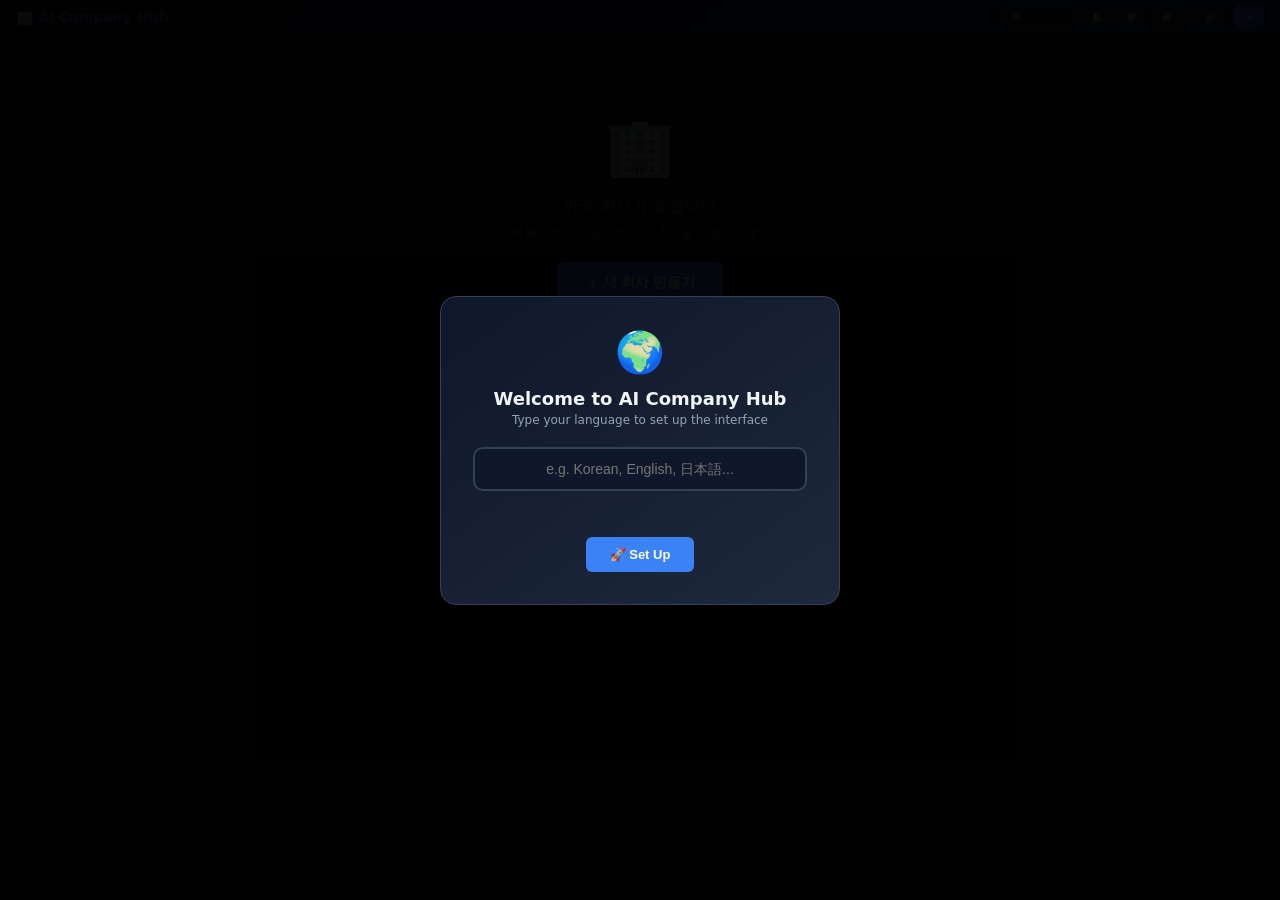
==== commit d6e33234: "fix: 언어 설정 UX 개선 + 회사 lang 기본값 수정 - 최초 접속 시 언어 설정 창에서 Skip 버튼 숨김 (입력 필수) - 🌍 버튼으로 재설정 시에는 취소 버튼 표시 (" ====
--- a/dashboard/index.html
+++ b/dashboard/index.html
@@ -22,14 +22,13 @@
 .hdr-btn:hover{border-color:var(--accent);color:var(--text)}
 .btn-primary{background:var(--accent);color:white;border:none;border-radius:6px;padding:4px 10px;font-size:11px;font-weight:600;cursor:pointer}
 
-/* Main layout: icon grid (left) + status panel (right) */
+/* Main layout: icons (left) + chat (right) */
 .dashboard{flex:1;display:flex;overflow:hidden;min-height:0}
-.dash-left{flex:1;display:flex;flex-direction:column;overflow:hidden;min-width:0}
-.dash-right{width:320px;flex-shrink:0;border-left:1px solid var(--border);background:var(--panel);display:flex;flex-direction:column;overflow:hidden;transition:width .2s}
-.dash-right.collapsed{width:0;border-left:none}
-
-/* Agent icon grid */
-.icon-grid{display:flex;flex-wrap:wrap;gap:16px;padding:20px;align-content:flex-start;justify-content:center}
+.dash-left{width:auto;flex-shrink:0;display:flex;flex-direction:column;overflow-y:auto;border-right:1px solid var(--border);background:var(--panel)}
+.dash-right{flex:1;display:flex;flex-direction:column;overflow:hidden;min-width:0}
+
+/* Agent icon grid (vertical sidebar) */
+.icon-grid{display:flex;flex-direction:column;gap:12px;padding:12px;align-items:center}
 .agent-icon{position:relative;cursor:pointer;display:flex;flex-direction:column;align-items:center;gap:4px;transition:transform .15s}
 .agent-icon:hover{transform:translateY(-2px)}
 .agent-icon.selected .ai-circle{border-color:var(--accent);box-shadow:0 0 12px rgba(59,130,246,.4)}
@@ -57,41 +56,28 @@
 .ai-link{font-size:7px;color:var(--dim);position:absolute;top:-8px;right:-4px;opacity:0}
 .agent-icon.s-working .ai-link,.agent-icon.s-thinking .ai-link{opacity:1}
 
-/* Status Panel (right side — character sheet) */
-.status-panel{flex:1;overflow-y:auto;padding:16px}
-.sp-empty{display:flex;align-items:center;justify-content:center;height:100%;color:var(--dim);font-size:11px;text-align:center;padding:20px}
-.sp-header{display:flex;align-items:center;gap:12px;margin-bottom:16px}
-.sp-avatar{width:48px;height:48px;border-radius:50%;border:2px solid var(--border);display:flex;align-items:center;justify-content:center;font-size:24px;background:var(--card);flex-shrink:0}
-.sp-name{font-size:16px;font-weight:700;color:#f1f5f9}
-.sp-role{font-size:11px;color:var(--dim)}
-.sp-badge{display:inline-flex;align-items:center;gap:4px;padding:2px 8px;border-radius:10px;font-size:10px;font-weight:600;margin-top:4px}
-.sp-badge .dot{width:6px;height:6px;border-radius:50%}
-.sb-working{background:rgba(59,130,246,.15);color:#60a5fa}.sb-working .dot{background:#3b82f6}
-.sb-thinking{background:rgba(251,191,36,.15);color:#fbbf24}.sb-thinking .dot{background:#fbbf24}
-.sb-active{background:rgba(0,255,136,.1);color:#00ff88}.sb-active .dot{background:#00ff88}
-.sb-idle{background:rgba(100,116,139,.15);color:#64748b}.sb-idle .dot{background:#64748b}
-.sb-registering{background:rgba(139,92,246,.15);color:#a78bfa}.sb-registering .dot{background:#a78bfa}
-
-/* Status sections */
-.sp-section{margin-bottom:14px}
-.sp-label{font-size:9px;color:var(--dim);text-transform:uppercase;letter-spacing:.5px;margin-bottom:4px;font-weight:600}
-.sp-task{background:var(--card);border-radius:6px;padding:8px 10px;font-size:11px;color:var(--text);border-left:3px solid var(--accent)}
-.sp-task.done{border-left-color:var(--green);opacity:.7}
-.sp-task-title{font-weight:600;margin-bottom:2px}
-.sp-task-status{font-size:9px;color:var(--dim)}
-.sp-no-task{font-size:10px;color:var(--dim);padding:6px 0}
-.sp-activity{font-size:10px;line-height:1.6;color:#94a3b8;background:var(--card);border-radius:6px;padding:8px 10px;max-height:120px;overflow-y:auto;white-space:pre-wrap}
-.sp-act-time{font-size:8px;color:var(--dim)}
-.sp-msg-btn{width:100%;background:var(--accent);color:white;border:none;border-radius:8px;padding:8px;font-size:12px;font-weight:600;cursor:pointer;margin-top:8px}
-.sp-msg-btn:hover{background:#2563eb}
-
-/* Task overview (below icon grid) */
-.task-area{flex:1;overflow-y:auto;border-top:1px solid var(--border);padding:12px 16px}
+/* (status panel removed — chat is now the right panel) */
+
+/* Chat area (right panel) */
+.chat-area{flex:1;overflow-y:auto;padding:8px 12px;display:flex;flex-direction:column;gap:6px}
+.chat-msg{display:flex;gap:8px;padding:6px;border-radius:8px;font-size:11px;line-height:1.6;max-width:85%}
+.chat-msg.cm-user{align-self:flex-end;background:rgba(59,130,246,.15);flex-direction:row-reverse}
+.chat-msg.cm-agent{align-self:flex-start;background:var(--card)}
+.cm-avatar{font-size:16px;flex-shrink:0;width:24px;text-align:center}
+.cm-body{min-width:0}
+.cm-name{font-size:9px;font-weight:600;color:var(--dim);margin-bottom:2px}
+.cm-text{color:var(--text);white-space:pre-wrap;word-break:break-word}
+.cm-text img{max-width:200px;border-radius:6px;margin-top:4px;cursor:pointer}
+.cm-time{font-size:8px;color:var(--dim);margin-top:2px}
+.chat-empty{text-align:center;color:var(--dim);font-size:11px;padding:20px;margin:auto}
+
+/* Section helpers */
 .section-head{display:flex;align-items:center;justify-content:space-between;margin-bottom:6px}
 .section-title{font-size:11px;font-weight:700;color:var(--dim);display:flex;align-items:center;gap:6px;text-transform:uppercase;letter-spacing:.5px}
 .section-count{font-size:9px;color:var(--dim);background:var(--card);padding:1px 6px;border-radius:8px}
-.task-list{display:flex;flex-direction:column;gap:4px}
-.task-row{display:flex;align-items:center;gap:8px;padding:6px 8px;border-radius:6px;background:var(--card);font-size:11px;cursor:pointer;transition:background .1s}
+
+/* Task rows (used in drawer) */
+.task-row{display:flex;align-items:center;gap:8px;padding:6px 8px;border-radius:6px;background:var(--card);font-size:11px;cursor:pointer;transition:background .1s;margin-bottom:3px}
 .task-row:hover{background:#253349}
 .task-row .tr-icon{font-size:12px;flex-shrink:0}
 .task-row .tr-title{flex:1;overflow:hidden;text-overflow:ellipsis;white-space:nowrap;color:var(--text)}
@@ -136,32 +122,69 @@
 .drawer-head button{background:none;border:none;color:var(--dim);cursor:pointer;font-size:14px}
 .drawer-body{flex:1;overflow-y:auto;padding:8px}
 
-/* Plan Tree */
-.plan-tree{font-family:'SF Mono',Monaco,'Cascadia Code',monospace;font-size:11px;line-height:1.5}
-.plan-node{position:relative;padding-left:20px}
-.plan-node::before{content:'';position:absolute;left:7px;top:0;bottom:0;width:1px;background:#1e3a5f}
-.plan-node:last-child::before{height:12px}
-.plan-node::after{content:'';position:absolute;left:7px;top:12px;width:10px;height:1px;background:#1e3a5f}
-.plan-root>.plan-node::before,.plan-root>.plan-node::after{display:none}
-.plan-root>.plan-node{padding-left:0}
-.plan-row{display:flex;align-items:center;gap:6px;padding:2px 4px;border-radius:4px;cursor:pointer;transition:background .1s}
-.plan-row:hover{background:rgba(59,130,246,.08)}
-.plan-chk{width:16px;height:16px;border:2px solid #334155;border-radius:4px;display:flex;align-items:center;justify-content:center;cursor:pointer;transition:all .15s;flex-shrink:0;font-size:10px}
-.plan-chk.done{background:#064e3b;border-color:#22c55e;color:#4ade80}
-.plan-chk.progress{background:#1c1917;border-color:#fbbf24;color:#fbbf24}
-.plan-chk:hover{border-color:var(--accent)}
-.plan-label{flex:1;color:#e2e8f0;min-width:0;overflow:hidden;text-overflow:ellipsis;white-space:nowrap}
-.plan-label.done{color:#64748b;text-decoration:line-through}
-.plan-label.progress{color:#fbbf24}
-.plan-agent{font-size:9px;color:#475569;background:#0f172a;padding:1px 5px;border-radius:3px;flex-shrink:0}
-.plan-acts{display:none;gap:2px;flex-shrink:0}
-.plan-row:hover .plan-acts{display:flex}
-.plan-acts button{background:none;border:none;color:#475569;cursor:pointer;font-size:10px;padding:1px 3px;border-radius:2px}
-.plan-acts button:hover{color:var(--text);background:#1e293b}
-.plan-pbar{height:3px;background:#0f172a;border-radius:2px;margin:2px 0 4px 22px;overflow:hidden}
-.plan-pfill{height:100%;background:linear-gradient(90deg,#3b82f6,#22c55e);border-radius:2px;transition:width .4s}
-.plan-add-inline{display:flex;gap:5px;align-items:center;padding:2px 4px;margin:2px 0 2px 22px}
-.plan-add-inline input{flex:1;background:#0f172a;border:1px solid #1e3a5f;border-radius:4px;padding:3px 8px;color:var(--text);font-size:11px;outline:none;font-family:inherit}
+/* Plan Overlay (full-screen panel) */
+.plan-overlay{display:none;position:fixed;inset:0;z-index:80;background:rgba(0,0,0,.6);backdrop-filter:blur(4px)}
+.plan-overlay.show{display:flex;align-items:center;justify-content:center}
+.plan-panel{background:var(--panel);border:1px solid var(--border);border-radius:16px;width:90%;max-width:720px;max-height:85vh;display:flex;flex-direction:column;overflow:hidden;box-shadow:0 16px 64px rgba(0,0,0,.5)}
+.plan-head{display:flex;align-items:center;gap:12px;padding:16px 20px;border-bottom:1px solid var(--border);flex-shrink:0}
+.plan-head h2{font-size:15px;font-weight:700;color:#f1f5f9;flex:1}
+.plan-head-close{background:none;border:none;color:var(--dim);cursor:pointer;font-size:18px}
+.plan-head-close:hover{color:var(--text)}
+
+/* Plan summary stats */
+.plan-summary{display:flex;gap:12px;padding:12px 20px;border-bottom:1px solid rgba(30,58,95,.3);flex-shrink:0;flex-wrap:wrap}
+.ps-stat{display:flex;flex-direction:column;align-items:center;padding:8px 14px;border-radius:10px;background:var(--card);min-width:70px}
+.ps-num{font-size:20px;font-weight:800;line-height:1}
+.ps-label{font-size:8px;color:var(--dim);text-transform:uppercase;letter-spacing:.5px;margin-top:3px}
+.ps-ring{width:64px;height:64px;position:relative;display:flex;align-items:center;justify-content:center}
+.ps-ring svg{position:absolute;inset:0;transform:rotate(-90deg)}
+.ps-ring-pct{font-size:14px;font-weight:800;color:#f1f5f9}
+
+/* Agent progress bars */
+.plan-agents{display:flex;gap:8px;padding:10px 20px;border-bottom:1px solid rgba(30,58,95,.3);flex-shrink:0;overflow-x:auto}
+.pa-bar{flex:1;min-width:80px;max-width:160px}
+.pa-name{font-size:9px;color:var(--dim);margin-bottom:3px;display:flex;align-items:center;gap:4px}
+.pa-track{height:6px;background:#0f172a;border-radius:3px;overflow:hidden}
+.pa-fill{height:100%;border-radius:3px;transition:width .3s}
+
+/* Plan body */
+.plan-body{flex:1;overflow-y:auto;padding:16px 20px}
+.plan-add-top{display:flex;gap:6px;margin-bottom:12px}
+.plan-add-top input{flex:1;background:var(--card);border:1px solid #374151;border-radius:8px;padding:6px 12px;color:var(--text);font-size:12px;outline:none}
+.plan-add-top input:focus{border-color:var(--accent)}
+.plan-add-top button{background:var(--accent);color:white;border:none;border-radius:8px;padding:6px 14px;font-size:12px;font-weight:600;cursor:pointer}
+
+/* Plan nodes (card style) */
+.pn{margin-bottom:2px}
+.pn-card{display:flex;align-items:center;gap:8px;padding:8px 12px;border-radius:8px;cursor:pointer;transition:all .15s;border:1px solid transparent}
+.pn-card:hover{background:rgba(59,130,246,.06);border-color:rgba(59,130,246,.15)}
+.pn-toggle{width:18px;height:18px;display:flex;align-items:center;justify-content:center;font-size:10px;color:var(--dim);cursor:pointer;flex-shrink:0;border-radius:4px;transition:transform .2s}
+.pn-toggle:hover{background:var(--card)}
+.pn-toggle.rotated{transform:rotate(90deg)}
+.pn-toggle.empty{visibility:hidden}
+.pn-chk{width:20px;height:20px;border:2px solid #374151;border-radius:6px;display:flex;align-items:center;justify-content:center;cursor:pointer;flex-shrink:0;font-size:11px;transition:all .15s}
+.pn-chk.c-done{background:#064e3b;border-color:#22c55e;color:#4ade80}
+.pn-chk.c-progress{background:#1c1917;border-color:#fbbf24;color:#fbbf24}
+.pn-chk.c-blocked{background:#7f1d1d;border-color:#ef4444;color:#fca5a5}
+.pn-chk:hover{transform:scale(1.1);border-color:var(--accent)}
+.pn-title{flex:1;font-size:12px;color:#e2e8f0;min-width:0;overflow:hidden;text-overflow:ellipsis;white-space:nowrap}
+.pn-title.t-done{color:#64748b;text-decoration:line-through}
+.pn-title.t-progress{color:#fbbf24}
+.pn-agent{font-size:9px;color:#94a3b8;background:#0f172a;padding:2px 6px;border-radius:4px;flex-shrink:0;display:flex;align-items:center;gap:3px}
+.pn-acts{display:none;gap:3px;flex-shrink:0}
+.pn-card:hover .pn-acts{display:flex}
+.pn-acts button{background:none;border:1px solid #374151;color:var(--dim);cursor:pointer;font-size:10px;padding:2px 6px;border-radius:4px;transition:all .1s}
+.pn-acts button:hover{color:var(--text);border-color:var(--accent);background:rgba(59,130,246,.1)}
+.pn-bar{height:3px;background:#0f172a;border-radius:2px;margin:0 12px 4px 46px;overflow:hidden}
+.pn-bar-fill{height:100%;border-radius:2px;transition:width .3s}
+.pn-kids{padding-left:28px;border-left:2px solid rgba(30,58,95,.3);margin-left:20px}
+.pn-add{display:flex;gap:6px;padding:4px 0 4px 46px}
+.pn-add input{flex:1;background:var(--card);border:1px solid #374151;border-radius:6px;padding:4px 10px;color:var(--text);font-size:11px;outline:none}
+.pn-add select{background:var(--card);border:1px solid #374151;border-radius:6px;padding:2px 6px;color:var(--text);font-size:10px;max-width:90px}
+.pn-add button{border:none;border-radius:6px;padding:2px 10px;font-size:11px;cursor:pointer}
+
+/* Legacy plan tree styles for drawer fallback */
+.plan-tree{font-size:11px;line-height:1.5}
 
 /* Drawer items */
 .task-item{display:flex;align-items:center;gap:6px;padding:5px 8px;border-radius:6px;margin-bottom:3px;font-size:10px;background:var(--card);border-left:3px solid var(--dim)}
@@ -216,7 +239,7 @@
     <div id="lang-status" style="font-size:11px;color:var(--dim);margin-top:10px;min-height:20px"></div>
     <div style="display:flex;gap:8px;margin-top:16px;justify-content:center">
       <button onclick="genLang()" id="lang-btn" class="btn-primary" style="padding:10px 24px;font-size:13px">🚀 Set Up</button>
-      <button onclick="skipLang()" style="background:transparent;color:var(--dim);border:1px solid #334155;border-radius:8px;padding:10px 16px;font-size:12px;cursor:pointer">Skip</button>
+      <button onclick="skipLang()" id="lang-skip-btn" style="display:none;background:transparent;color:var(--dim);border:1px solid #334155;border-radius:8px;padding:10px 16px;font-size:12px;cursor:pointer">취소</button>
     </div>
   </div>
 </div>
@@ -245,20 +268,14 @@
 
 <!-- Main Dashboard -->
 <div class="dashboard" id="dashboard" style="display:none">
-  <!-- Left: icons + tasks -->
+  <!-- Left: icons only -->
   <div class="dash-left">
     <div class="icon-grid" id="icon-grid"></div>
-    <div class="task-area" id="task-area">
-      <div class="section-head">
-        <span class="section-title">작업 현황 <span class="section-count" id="task-count">0</span></span>
-      </div>
-      <div class="task-list" id="task-list"></div>
-    </div>
   </div>
-  <!-- Right: character status panel -->
+  <!-- Right: chat -->
   <div class="dash-right" id="dash-right">
-    <div class="status-panel" id="status-panel">
-      <div class="sp-empty">에이전트를 클릭하여<br>상태를 확인하세요</div>
+    <div class="chat-area" id="chat-area">
+      <div class="chat-empty">에이전트에게 지시하면 대화가 여기에 표시됩니다</div>
     </div>
   </div>
 </div>
@@ -267,6 +284,8 @@
 <div class="bottom-bar" id="bottom-bar" style="display:none">
   <div class="cmd-bar" id="cmd-bar">
     <div class="cmd-normal" id="cmd-normal">
+      <input type="file" id="file-input" style="display:none" onchange="uploadFile(this)" accept="image/*,.pdf,.md,.txt,.json,.csv,.zip">
+      <button onclick="$('file-input').click()" style="background:var(--card);border:1px solid #374151;border-radius:10px;padding:8px 12px;cursor:pointer;font-size:12px;color:var(--dim)" title="파일 첨부">📎</button>
       <input class="cmd-input" id="cmd-input" placeholder="@에이전트 지시사항 입력..." onkeydown="if(event.key==='Enter'&&!event.shiftKey){event.preventDefault();send()}">
       <button class="cmd-send" id="cmd-send-btn" onclick="send()">⏎</button>
     </div>
@@ -282,11 +301,24 @@
   </div>
 </div>
 
+<!-- Plan Overlay -->
+<div class="plan-overlay" id="plan-overlay" onclick="if(event.target===this)closePlan()">
+  <div class="plan-panel">
+    <div class="plan-head">
+      <h2>🗂️ 작업 계획</h2>
+      <button class="plan-head-close" onclick="closePlan()">✕</button>
+    </div>
+    <div class="plan-summary" id="plan-summary"></div>
+    <div class="plan-agents" id="plan-agents"></div>
+    <div class="plan-body" id="plan-body"></div>
+  </div>
+</div>
+
 <!-- Side drawer toggle buttons -->
 <div class="drawer-toggle" id="drawer-btns" style="display:none">
   <button onclick="toggleDrawer('tasks')" id="dt-tasks" title="작업">📋</button>
   <button onclick="toggleDrawer('approvals')" id="dt-approvals" title="결재" style="position:relative">🔔<span class="badge" id="apr-badge" style="display:none">0</span></button>
-  <button onclick="toggleDrawer('plan')" id="dt-plan" title="계획">🗂️</button>
+  <button onclick="openPlan()" id="dt-plan" title="계획">🗂️</button>
   <button onclick="toggleDrawer('files')" id="dt-files" title="자료">📂</button>
 </div>
 
@@ -362,9 +394,16 @@
 // ─── i18n ───
 const UI={ko:{},en:{}};
 let lang=localStorage.getItem('hub-lang')||'ko';
+let _prevLang=null; // previous lang before reset
 async function checkLang(){
   const o=$('lang-overlay');
-  if(!localStorage.getItem('hub-lang')){o.style.display='flex';return}
+  const skip=$('lang-skip-btn');
+  if(!localStorage.getItem('hub-lang')){
+    // First visit — no skip button
+    o.style.display='flex';
+    if(skip)skip.style.display='none';
+    return;
+  }
   o.style.display='none';
   try{const r=await fetch(`/api/i18n/${lang}`);if(r.ok){UI[lang]=await r.json()}}catch(e){}
 }
@@ -377,8 +416,20 @@
     else{s.textContent='❌ '+d.error;s.style.color='#ef4444';b.disabled=false;b.textContent='🚀 Retry'}}
   catch(e){s.textContent='❌';b.disabled=false;b.textContent='🚀 Retry'}
 }
-function skipLang(){localStorage.setItem('hub-lang','en');lang='en';$('lang-overlay').style.display='none'}
-function resetLang(){localStorage.removeItem('hub-lang');$('lang-overlay').style.display='flex'}
+function skipLang(){
+  // Restore previous language
+  const restore=_prevLang||'ko';
+  localStorage.setItem('hub-lang',restore);lang=restore;
+  $('lang-overlay').style.display='none';
+  _prevLang=null;
+}
+function resetLang(){
+  // Remember current lang so skip can restore it
+  _prevLang=localStorage.getItem('hub-lang')||'ko';
+  $('lang-overlay').style.display='flex';
+  const skip=$('lang-skip-btn');
+  if(skip)skip.style.display='';
+}
 
 // ─── Browser Notifications ───
 let notifEnabled=localStorage.getItem('hub-notif')!=='off';
@@ -406,7 +457,7 @@
 
 // ─── State ───
 let cos=[],cur=null,lastLen=0,approvals=[],tasks=[],costs=null;
-let selectedAgent=null; // currently selected agent ID for status panel
+let selectedAgent=null;
 const thinking={};
 const agentLog={};
 
@@ -420,17 +471,22 @@
 function renderTabs(){$('tabs').innerHTML=cos.map(c=>`<div class="tab ${c.id===cur?'active':''}" onclick="sel('${c.id}')">${_e(c.name)}<span class="x" onclick="event.stopPropagation();delCo('${c.id}','${_e(c.name)}')">✕</span></div>`).join('')}
 async function sel(id){cur=id;lastLen=0;selectedAgent=null;Object.keys(agentLog).forEach(k=>delete agentLog[k]);renderTabs();await refresh()}
 
+let chatMessages=[];
 async function refresh(){
   if(!cur)return;
   const c=await(await fetch(`/api/company/${cur}`)).json();
-  (c.chat||[]).forEach(m=>{
+  // Update cos array with latest company data (agents, etc.)
+  const idx=cos.findIndex(x=>x.id===cur);
+  if(idx>=0)cos[idx]=c;
+  chatMessages=c.chat||[];
+  chatMessages.forEach(m=>{
     if(m.type==='agent'&&m.from){
       const ag=(c.agents||[]).find(a=>a.name===m.from);
       if(ag)pushSpeech(ag.id,m.text||'',m.from,ag.emoji||'🤖',m.time||'')
     }
   });
-  lastLen=(c.chat||[]).length;
-  renderIconGrid();renderStatusPanel();extras();
+  lastLen=chatMessages.length;
+  renderIconGrid();renderChat();extras();
 }
 
 function pushSpeech(aid,text,name,emoji,time){
@@ -447,7 +503,7 @@
   if(!cur)return;
   try{const[b,c,a]=await Promise.all([fetch(`/api/board-tasks/${cur}`),fetch(`/api/costs/${cur}`),fetch(`/api/approvals/${cur}?status=pending`)]);
     tasks=await b.json();costs=await c.json();approvals=await a.json();
-    renderBanner();renderStats();updateAprBadge();renderTaskList();renderStatusPanel()}catch(e){}
+    renderBanner();renderStats();updateAprBadge()}catch(e){}
 }
 
 // ─── Agent Icon Grid ───
@@ -467,7 +523,7 @@
   if(!c||!c.agents){el.innerHTML='<div style="color:var(--dim);font-size:11px;padding:20px">에이전트 없음</div>';return}
   el.innerHTML=c.agents.map(a=>{
     const st=getAgentStatus(a);
-    const sel=selectedAgent===a.id?'selected':'';
+    const sel='';
     return`<div class="agent-icon s-${st} ${sel}" onclick="selectAgent('${a.id}')">
       <div class="ai-circle">${a.emoji||'🤖'}<span class="ai-dot"></span></div>
       <span class="ai-name">${_e(a.name)}</span>
@@ -476,104 +532,122 @@
 }
 
 function selectAgent(aid){
-  selectedAgent=selectedAgent===aid?null:aid;
-  renderIconGrid();
-  renderStatusPanel();
-  // Auto-fill command bar
-  if(selectedAgent){
-    const c=cos.find(x=>x.id===cur);
-    const a=c?(c.agents||[]).find(x=>x.id===aid):null;
-    if(a){const inp=$('cmd-input');if(inp&&!inp.value)inp.value='@'+a.name+' ';inp.focus()}
-  }
-}
-
-// ─── Status Panel (Character Sheet) ───
-function renderStatusPanel(){
-  const panel=$('status-panel');if(!panel)return;
-  if(!selectedAgent){
-    panel.innerHTML='<div class="sp-empty">에이전트를 클릭하여<br>상태를 확인하세요</div>';
-    return;
-  }
   const c=cos.find(x=>x.id===cur);
-  const a=c?(c.agents||[]).find(x=>x.id===selectedAgent):null;
-  if(!a){panel.innerHTML='<div class="sp-empty">에이전트를 찾을 수 없습니다</div>';return}
-
-  const st=getAgentStatus(a);
-  const stLabel={thinking:'생각중',working:'작업중',active:'대기',idle:'비활성',registering:'등록중'}[st]||'알수없음';
-  const stCls={thinking:'sb-thinking',working:'sb-working',active:'sb-active',idle:'sb-idle',registering:'sb-registering'}[st]||'sb-idle';
-
-  // Agent tasks
-  const agentTasks=(tasks||[]).filter(t=>t.agent_id===a.id);
-  const activeTasks=agentTasks.filter(t=>t.status==='진행중');
-  const doneTasks=agentTasks.filter(t=>t.status==='완료');
-
-  // Activity log
-  const logs=agentLog[a.id]||[];
-  const recentLogs=logs.slice(-5).reverse();
-
-  let h=`
-    <div class="sp-header">
-      <div class="sp-avatar">${a.emoji||'🤖'}</div>
-      <div>
-        <div class="sp-name">${_e(a.name)}</div>
-        <div class="sp-role">${_e(a.role||'')}</div>
-        <span class="sp-badge ${stCls}"><span class="dot"></span>${stLabel}</span>
-      </div>
-    </div>
-
-    <div class="sp-section">
-      <div class="sp-label">현재 작업</div>
-      ${activeTasks.length?activeTasks.map(t=>`
-        <div class="sp-task"><div class="sp-task-title">🔄 ${_e(t.title)}</div><div class="sp-task-status">${_e(t.status)}</div></div>
-      `).join(''):'<div class="sp-no-task">진행 중인 작업 없음</div>'}
-    </div>
-
-    <div class="sp-section">
-      <div class="sp-label">완료한 작업 <span style="color:var(--green)">${doneTasks.length}</span></div>
-      ${doneTasks.slice(-3).reverse().map(t=>`
-        <div class="sp-task done" style="margin-bottom:4px;cursor:pointer" onclick="showTaskDetail('${t.id}')"><div class="sp-task-title">✅ ${_e(t.title)}</div></div>
-      `).join('')||'<div class="sp-no-task">아직 없음</div>'}
-    </div>
-
-    <div class="sp-section">
-      <div class="sp-label">최근 활동</div>
-      ${recentLogs.length?recentLogs.map(l=>`
-        <div style="margin-bottom:6px">
-          <div class="sp-act-time">${l.time}</div>
-          <div class="sp-activity">${_e(l.raw.replace(/\n/g,' ').substring(0,150))}</div>
-        </div>
-      `).join(''):'<div class="sp-no-task">아직 활동 없음</div>'}
-    </div>
-
-    <button class="sp-msg-btn" onclick="directMsg('${a.name}')">💬 ${_e(a.name)}에게 지시</button>
-  `;
-  panel.innerHTML=h;
-}
-
-// ─── Task List ───
-function renderTaskList(){
-  const el=$('task-list');if(!el)return;
-  $('task-count').textContent=(tasks||[]).length;
-  if(!tasks||!tasks.length){el.innerHTML='<div style="color:var(--dim);font-size:10px;padding:8px">작업 없음</div>';return}
+  const a=c?(c.agents||[]).find(x=>x.id===aid):null;
+  if(a)directMsg(a.name);
+}
+
+// ─── Markdown → HTML ───
+function _md(raw){
+  if(!raw)return'';
+  // Escape HTML first
+  let t=_e(raw);
+  // Code blocks (``` ... ```)
+  t=t.replace(/```(\w*)\n([\s\S]*?)```/g,(m,lang,code)=>`<pre style="background:#0f172a;padding:8px 10px;border-radius:6px;overflow-x:auto;font-size:10px;margin:4px 0"><code>${code.trim()}</code></pre>`);
+  // Inline code
+  t=t.replace(/`([^`]+)`/g,'<code style="background:#0f172a;padding:1px 4px;border-radius:3px;font-size:10px">$1</code>');
+  // Headings (## → h4, ### → h5)
+  t=t.replace(/^### (.+)$/gm,'<div style="font-size:11px;font-weight:700;color:#94a3b8;margin:6px 0 2px">$1</div>');
+  t=t.replace(/^## (.+)$/gm,'<div style="font-size:12px;font-weight:700;color:#f1f5f9;margin:8px 0 3px">$1</div>');
+  t=t.replace(/^# (.+)$/gm,'<div style="font-size:13px;font-weight:800;color:#f1f5f9;margin:8px 0 4px">$1</div>');
+  // Bold & italic
+  t=t.replace(/\*\*\*(.+?)\*\*\*/g,'<strong><em>$1</em></strong>');
+  t=t.replace(/\*\*(.+?)\*\*/g,'<strong>$1</strong>');
+  t=t.replace(/\*(.+?)\*/g,'<em>$1</em>');
+  // Strikethrough
+  t=t.replace(/~~(.+?)~~/g,'<s style="color:var(--dim)">$1</s>');
+  // Links
+  t=t.replace(/\[([^\]]+)\]\(([^)]+)\)/g,'<a href="$2" target="_blank" style="color:#60a5fa;text-decoration:underline">$1</a>');
+  // Images (![alt](url))
+  t=t.replace(/!\[([^\]]*)\]\(([^)]+)\)/g,'<img src="$2" alt="$1" style="max-width:200px;border-radius:6px;margin:4px 0;cursor:pointer" onclick="window.open(\'$2\')">');
+  // Image URLs in text
+  t=t.replace(/(https?:\/\/\S+\.(png|jpg|jpeg|gif|webp))/gi,'<img src="$1" style="max-width:200px;border-radius:6px;margin:4px 0;cursor:pointer" onclick="window.open(\'$1\')">');
+  // Unordered list items
+  t=t.replace(/^[-•]\s+(.+)$/gm,'<div style="padding-left:12px">• $1</div>');
+  // Ordered list items
+  t=t.replace(/^(\d+)[.)]\s+(.+)$/gm,'<div style="padding-left:12px">$1. $2</div>');
+  // Blockquote
+  t=t.replace(/^&gt;\s?(.+)$/gm,'<div style="border-left:3px solid #374151;padding-left:8px;color:#94a3b8;margin:2px 0">$1</div>');
+  // Horizontal rule
+  t=t.replace(/^---$/gm,'<hr style="border:none;border-top:1px solid #1e3a5f;margin:6px 0">');
+  // Simple table (| col | col |)
+  t=t.replace(/((?:^\|.+\|$\n?)+)/gm,(match)=>{
+    const rows=match.trim().split('\n').filter(r=>r.trim());
+    if(rows.length<2)return match;
+    let html='<table style="border-collapse:collapse;font-size:10px;margin:4px 0;width:100%">';
+    rows.forEach((row,i)=>{
+      const cells=row.split('|').filter(c=>c.trim());
+      if(cells.every(c=>/^[-:]+$/.test(c.trim())))return; // separator row
+      const tag=i===0?'th':'td';
+      const style=i===0?'font-weight:600;color:#94a3b8;border-bottom:1px solid #334155;padding:3px 6px':'color:var(--text);padding:3px 6px;border-bottom:1px solid #1e293b';
+      html+='<tr>'+cells.map(c=>`<${tag} style="${style}">${c.trim()}</${tag}>`).join('')+'</tr>';
+    });
+    html+='</table>';
+    return html;
+  });
+  // @mentions
+  t=t.replace(/@(\w+)/g,'<span style="color:#a5b4fc;font-weight:600">@$1</span>');
+  // Line breaks (preserve \n as <br> for non-block content)
+  t=t.replace(/\n/g,'<br>');
+  // Clean up excessive <br> after block elements
+  t=t.replace(/(<\/div>)<br>/g,'$1');
+  t=t.replace(/(<\/pre>)<br>/g,'$1');
+  t=t.replace(/(<\/table>)<br>/g,'$1');
+  t=t.replace(/(<hr[^>]*>)<br>/g,'$1');
+  return t;
+}
+
+// ─── Chat ───
+function renderChat(){
+  const el=$('chat-area');if(!el)return;
+  if(!chatMessages.length){el.innerHTML='<div class="chat-empty">에이전트에게 지시하면 대화가 여기에 표시됩니다</div>';return}
   const c=cos.find(x=>x.id===cur);
   const agentMap={};
-  (c?.agents||[]).forEach(a=>{agentMap[a.id]=a});
-  const order={'진행중':0,'대기':1,'완료':2};
-  const sorted=[...tasks].sort((a,b)=>(order[a.status]??1)-(order[b.status]??1));
-  el.innerHTML=sorted.map(t=>{
-    const icon=t.status==='완료'?'✅':t.status==='진행중'?'🔄':'⬜';
-    const cls=t.status==='완료'?'tr-done':'';
-    const agent=agentMap[t.agent_id];
-    const agentLabel=agent?`${agent.emoji||''} ${agent.name}`:'';
-    const blocked=(approvals||[]).some(a=>a.status==='pending'&&(a.task_id===t.id||a.title===t.title));
-    const stColor=blocked?'background:#7f1d1d;color:#fca5a5':t.status==='진행중'?'background:rgba(59,130,246,.2);color:#60a5fa':t.status==='완료'?'background:rgba(0,255,136,.1);color:#00ff88':'background:var(--card);color:var(--dim)';
-    return`<div class="task-row ${cls}" onclick="showTaskDetail('${t.id}')">
-      <span class="tr-icon">${blocked?'⚠️':icon}</span>
-      <span class="tr-title">${_e(t.title)}</span>
-      <span class="tr-agent">${_e(agentLabel)}</span>
-      <span class="tr-status" style="${stColor}">${blocked?'차단':_e(t.status||'대기')}</span>
+  (c?.agents||[]).forEach(a=>{agentMap[a.name]=a});
+  // Show last 30 messages
+  const msgs=chatMessages.slice(-30);
+  el.innerHTML=msgs.map(m=>{
+    const isUser=m.type==='user'||m.type==='master';
+    const agent=m.from?agentMap[m.from]:null;
+    const emoji=isUser?'👤':(agent?agent.emoji||'🤖':'🤖');
+    const name=isUser?'나':(m.from||'시스템');
+    const cls=isUser?'cm-user':'cm-agent';
+    let textHtml=_md(m.text||'');
+    return`<div class="chat-msg ${cls}">
+      <span class="cm-avatar">${emoji}</span>
+      <div class="cm-body">
+        <div class="cm-name">${_e(name)}</div>
+        <div class="cm-text">${textHtml}</div>
+        <div class="cm-time">${m.time||''}</div>
+      </div>
     </div>`;
   }).join('');
+  // Auto-scroll to bottom
+  el.scrollTop=el.scrollHeight;
+}
+
+// ─── File Upload ───
+async function uploadFile(input){
+  if(!input.files.length||!cur)return;
+  const file=input.files[0];
+  const formData=new FormData();
+  formData.append('file',file);
+  toast(`📎 ${file.name} 업로드 중...`);
+  try{
+    const r=await fetch(`/api/upload/${cur}`,{method:'POST',body:formData});
+    const d=await r.json();
+    if(d.ok){
+      toast(`✅ ${file.name} 업로드 완료`);
+      // Send chat message with file reference
+      const isImage=/\.(png|jpg|jpeg|gif|webp)$/i.test(file.name);
+      const msg=isImage
+        ?`[파일 첨부] ${file.name}\n이미지: /api/file/${cur}/${d.path}`
+        :`[파일 첨부] ${file.name} (${(file.size/1024).toFixed(1)}KB)`;
+      await fetch(`/api/chat/${cur}`,{method:'POST',headers:{'Content-Type':'application/json'},body:JSON.stringify({text:msg})});
+      refresh();
+    }else toast('❌ 업로드 실패');
+  }catch(e){toast('❌ 업로드 오류')}
+  input.value='';
 }
 
 function showTaskDetail(taskId){
@@ -609,8 +683,10 @@
 async function send(){
   const i=$('cmd-input'),t=i.value.trim();if(!t||!cur)return;
   i.value='';
-  try{await fetch(`/api/chat/${cur}`,{method:'POST',headers:{'Content-Type':'application/json'},body:JSON.stringify({text:t})});
-    toast('📤 전송됨')}catch(e){toast('❌ 전송 실패')}
+  // Immediately show user message in chat
+  chatMessages.push({type:'user',text:t,time:now(),from:''});
+  renderChat();
+  try{await fetch(`/api/chat/${cur}`,{method:'POST',headers:{'Content-Type':'application/json'},body:JSON.stringify({text:t})})}catch(e){toast('❌ 전송 실패')}
 }
 
 // ─── Approvals ───
@@ -651,8 +727,12 @@
     toast(res==='approved'?'✅ 승인 완료':'❌ 반려 완료');
     approvals=approvals.filter(x=>x.id!==a.id);
     _aprIdx=0;
-    renderBanner();
-    fetch(`/api/approvals/${cur}?status=pending`).then(r=>r.json()).then(d=>{approvals=d;renderBanner();updateAprBadge()}).catch(()=>{});
+    renderBanner();updateAprBadge();
+    if(curDrawer==='approvals'){
+      const pend=approvals.filter(a=>a.status==='pending'&&(a.detail||a.title));
+      if(!pend.length)closeDrawer(); else renderDrawerApprovals($('drawer-body'));
+    }
+    fetch(`/api/approvals/${cur}?status=pending`).then(r=>r.json()).then(d=>{approvals=d;renderBanner();updateAprBadge();if(curDrawer==='approvals'){if(!d.length)closeDrawer();else renderDrawerApprovals($('drawer-body'))}}).catch(()=>{});
   }catch(e){toast('❌ 오류: '+e.message)}
 }
 function resolve(id,res,comment){
@@ -682,7 +762,7 @@
   dl.style.display=name==='files'?'':'none';
   if(name==='tasks'){title.textContent='📋 작업';renderDrawerTasks(body)}
   else if(name==='approvals'){title.textContent='🔔 결재';renderDrawerApprovals(body)}
-  else if(name==='plan'){title.textContent='🗂️ 계획 트리';fetchPlanTasks()}
+  else if(name==='plan'){openPlan();return}
   else if(name==='files'){title.textContent='📂 자료';renderDrawerFiles(body)}
   $('drawer').classList.add('open');
 }
@@ -719,71 +799,251 @@
     if(!files.length){el.innerHTML='<div style="color:var(--dim);text-align:center;padding:20px;font-size:11px">결과물 없음</div>';return}
     el.innerHTML=files.slice(0,30).map(f=>{
       const ext=f.path.split('.').pop().toLowerCase();
-      const icon=ext==='md'?'📝':ext==='png'?'🖼️':ext==='json'?'📋':'📄';
-      return`<div class="file-item" onclick="window.open('/api/file/${cur}/${f.path}','_blank')"><span>${icon}</span><span style="flex:1;color:#60a5fa;overflow:hidden;text-overflow:ellipsis;white-space:nowrap">${_e(f.path)}</span><span style="color:var(--dim);font-size:8px">${f.modified||''}</span></div>`}).join('');
+      const isImg=['png','jpg','jpeg','gif','webp','svg'].includes(ext);
+      const icon=isImg?'🖼️':ext==='md'?'📝':ext==='json'?'📋':'📄';
+      const url=`/api/file/${cur}/${f.path}`;
+      let preview='';
+      if(isImg)preview=`<img src="${url}" style="max-width:100%;max-height:120px;border-radius:4px;margin-top:4px;display:block;cursor:pointer" onclick="event.stopPropagation();window.open('${url}','_blank')">`;
+      return`<div class="file-item" style="flex-direction:column;align-items:flex-start" onclick="window.open('${url}','_blank')">
+        <div style="display:flex;align-items:center;gap:6px;width:100%"><span>${icon}</span><span style="flex:1;color:#60a5fa;overflow:hidden;text-overflow:ellipsis;white-space:nowrap">${_e(f.path)}</span><span style="color:var(--dim);font-size:8px">${f.modified||''}</span></div>
+        ${preview}
+      </div>`}).join('');
   }).catch(()=>{el.innerHTML='<div style="color:var(--dim);font-size:10px">로드 실패</div>'});
   fetch(`/api/newspaper/${cur}`).then(r=>r.json()).then(d=>{
     if(d.newspaper)el.innerHTML+=`<div style="margin-top:12px;font-size:10px;font-weight:600;color:var(--dim);margin-bottom:4px">📊 리포트</div><div style="font-size:10px;color:var(--text);white-space:pre-wrap;line-height:1.5;background:var(--card);border-radius:6px;padding:8px">${_e(d.newspaper)}</div>`;
   }).catch(()=>{});
 }
 
-// ─── Plan Tree ───
-let _planTasks=[],_planAddPar=null;
+// ─── Plan (Visual Overlay) ───
+let _planTasks=[],_planAddPar=null,_planCollapsed=new Set(),_planUserExpanded=new Set();
+
+// Category detection (reused from old fog map logic)
+const PLAN_CAT={
+  dev:{label:'개발 Development',icon:'💻',color:'#3b82f6',kw:['코딩','개발','API','서버','프론트','백엔드','DB','배포','frontend','backend','deploy','server','database','coding','api','버그','테스트','구현']},
+  plan:{label:'기획 Planning',icon:'📊',color:'#8b5cf6',kw:['기획','전략','분석','리서치','조사','계획','planning','strategy','research','analysis','보고','정리']},
+  market:{label:'마케팅 Marketing',icon:'📢',color:'#22c55e',kw:['마케팅','홍보','SNS','광고','SEO','콘텐츠','브랜딩','marketing','branding','content','ads','seo','고객','캠페인']},
+  design:{label:'디자인 Design',icon:'🎨',color:'#ec4899',kw:['디자인','UI','UX','시안','로고','이미지','design','logo','wireframe','mockup','프로토']},
+  ops:{label:'운영 Operations',icon:'⚙️',color:'#f59e0b',kw:['운영','인사','재무','예산','비용','법률','채용','HR','finance','budget','legal','policy','급여']},
+};
+function _detectCat(title){
+  if(!title)return'plan';
+  const t=title.toLowerCase();
+  for(const[cat,m]of Object.entries(PLAN_CAT)){
+    if(m.kw.some(k=>t.includes(k.toLowerCase())))return cat;
+  }
+  return'plan';
+}
+
+function openPlan(){
+  $('plan-overlay').classList.add('show');
+  fetchPlanTasks();
+}
+function closePlan(){$('plan-overlay').classList.remove('show')}
+
 async function fetchPlanTasks(){
   if(!cur)return;
-  try{const r=await fetch(`/api/plan-tasks/${cur}`);_planTasks=await r.json();renderPlanTree()}catch(e){}
-}
-function renderPlanTree(){
-  const el=$('drawer-body');if(!el||curDrawer!=='plan')return;
-  if(!_planTasks.length){el.innerHTML='<div style="text-align:center;padding:20px;color:var(--dim);font-size:10px">📋 에이전트가 작업하면 자동 생성됩니다<br><span style="font-size:9px;cursor:pointer;color:var(--accent)" onclick="planAddStart(null)">＋ 직접 추가</span></div>';return}
-  const roots=_planTasks.filter(t=>!t.parent_id);
+  try{const r=await fetch(`/api/plan-tasks/${cur}`);_planTasks=await r.json();renderPlan()}catch(e){}
+}
+
+function renderPlan(){
   const co=cos.find(c=>c.id===cur);
-  let h='<div class="plan-tree"><div class="plan-root">';
-  h+=_planAddInline(null);
-  roots.forEach(t=>{h+=_planNode(t,co)});
-  h+='</div></div>';
-  el.innerHTML=h;
-}
-function _planAddInline(pid){
-  const k=pid||'root';if(_planAddPar!==k)return'';
-  const co=cos.find(c=>c.id===cur);
-  const opts=(co?.agents||[]).map(a=>`<option value="${a.id}">${a.emoji} ${a.name}</option>`).join('');
-  return`<div class="plan-add-inline"><input id="pai-${k}" placeholder="작업 제목..." onkeydown="if(event.key==='Enter')planAddSubmit('${pid||''}');if(event.key==='Escape')planAddCancel()"><select id="paa-${k}" style="background:#0f172a;border:1px solid #1e3a5f;border-radius:4px;padding:2px 4px;color:var(--text);font-size:10px;max-width:80px"><option value="">담당</option>${opts}</select><button onclick="planAddSubmit('${pid||''}')" style="background:var(--accent);color:white;border:none;border-radius:4px;padding:2px 8px;font-size:10px;cursor:pointer">↵</button><button onclick="planAddCancel()" style="background:none;border:none;color:var(--dim);cursor:pointer;font-size:10px">✕</button></div>`;
-}
-function _planNode(t,co){
+  const agents=(co?.agents||[]);
+
+  // Merge board tasks into view (as virtual plan items under categories)
+  const boardItems=(tasks||[]).map(t=>({
+    id:'board-'+t.id, title:t.title, agent_id:t.agent_id,
+    status:t.status==='완료'?'done':t.status==='진행중'?'in-progress':'todo',
+    parent_id:null, _board:true, _boardId:t.id, result:t.result||t.detail||''
+  }));
+
+  // Combined: plan tasks + board tasks (dedup by title)
+  const planTitles=new Set(_planTasks.map(t=>t.title));
+  const extraBoard=boardItems.filter(b=>!planTitles.has(b.title));
+  const allItems=[..._planTasks,...extraBoard];
+
+  const total=allItems.length;
+  const done=allItems.filter(t=>t.status==='done').length;
+  const progress=allItems.filter(t=>t.status==='in-progress').length;
+  const pct=total?Math.round(done/total*100):0;
+  const r=28,circ=2*Math.PI*r;
+
+  // Summary
+  $('plan-summary').innerHTML=`
+    <div class="ps-ring">
+      <svg viewBox="0 0 64 64"><circle cx="32" cy="32" r="${r}" fill="none" stroke="#1e293b" stroke-width="5"/>
+      <circle cx="32" cy="32" r="${r}" fill="none" stroke="url(#pg)" stroke-width="5" stroke-dasharray="${circ}" stroke-dashoffset="${circ-(circ*pct/100)}" stroke-linecap="round"/>
+      <defs><linearGradient id="pg" x1="0" y1="0" x2="1" y2="1"><stop offset="0%" stop-color="#3b82f6"/><stop offset="100%" stop-color="#22c55e"/></linearGradient></defs></svg>
+      <span class="ps-ring-pct">${pct}%</span>
+    </div>
+    <div class="ps-stat"><span class="ps-num" style="color:var(--text)">${total}</span><span class="ps-label">전체</span></div>
+    <div class="ps-stat"><span class="ps-num" style="color:var(--green)">${done}</span><span class="ps-label">완료</span></div>
+    <div class="ps-stat"><span class="ps-num" style="color:var(--yellow)">${progress}</span><span class="ps-label">진행중</span></div>
+    <div class="ps-stat"><span class="ps-num" style="color:var(--dim)">${total-done-progress}</span><span class="ps-label">대기</span></div>
+  `;
+
+  // Agent progress bars
+  const agentStats={};
+  allItems.forEach(t=>{
+    const aid=t.agent_id||'_none';
+    if(!agentStats[aid])agentStats[aid]={total:0,done:0};
+    agentStats[aid].total++;
+    if(t.status==='done')agentStats[aid].done++;
+  });
+  $('plan-agents').innerHTML=Object.entries(agentStats).map(([aid,s])=>{
+    const ag=agents.find(a=>a.id===aid);
+    const name=ag?`${ag.emoji||''} ${ag.name}`:(aid==='_none'?'미배정':aid);
+    const p=s.total?Math.round(s.done/s.total*100):0;
+    const color=p===100?'var(--green)':p>0?'var(--accent)':'#374151';
+    return`<div class="pa-bar"><div class="pa-name"><span>${name}</span><span style="margin-left:auto;font-size:8px;color:${color}">${s.done}/${s.total}</span></div><div class="pa-track"><div class="pa-fill" style="width:${p}%;background:${color}"></div></div></div>`;
+  }).join('');
+
+  // Body: group by category
+  const body=$('plan-body');
+  if(!allItems.length){
+    body.innerHTML=`<div style="text-align:center;padding:40px;color:var(--dim)">
+      <div style="font-size:32px;margin-bottom:8px">📋</div>
+      <div style="font-size:13px;margin-bottom:4px">아직 계획이 없습니다</div>
+      <div style="font-size:11px">에이전트가 작업하면 자동 생성되거나, 아래에서 직접 추가하세요</div>
+    </div>
+    <div class="plan-add-top"><input id="pai-root" placeholder="새 작업 추가..." onkeydown="if(event.key==='Enter')planAddSubmit('')"><button onclick="planAddSubmit('')">추가</button></div>`;
+    return;
+  }
+
+  // Categorize root-level items
+  const catGroups={};
+  // First: plan tree roots
+  const planRoots=_planTasks.filter(t=>!t.parent_id);
+  planRoots.forEach(t=>{
+    const cat=_detectCat(t.title);
+    if(!catGroups[cat])catGroups[cat]=[];
+    catGroups[cat].push(t);
+  });
+  // Then: board tasks not in plan
+  extraBoard.forEach(t=>{
+    const cat=_detectCat(t.title);
+    if(!catGroups[cat])catGroups[cat]=[];
+    catGroups[cat].push(t);
+  });
+
+  let h=`<div class="plan-add-top"><input id="pai-root" placeholder="새 작업 추가..." onkeydown="if(event.key==='Enter')planAddSubmit('')"><button onclick="planAddSubmit('')">추가</button></div>`;
+
+  // Render each category
+  for(const[cat,items]of Object.entries(catGroups)){
+    const meta=PLAN_CAT[cat]||PLAN_CAT.plan;
+    const catDone=items.filter(i=>i.status==='done').length;
+    const catTotal=items.length;
+    const catPct=catTotal?Math.round(catDone/catTotal*100):0;
+    const catId='cat-'+cat;
+    const allDone=catDone===catTotal&&catTotal>0;
+    // Auto-collapse done categories unless user explicitly expanded
+    const collapsed=allDone&&!_planUserExpanded.has(catId)?true:_planCollapsed.has(catId);
+
+    h+=`<div style="margin-bottom:12px">`;
+    h+=`<div style="display:flex;align-items:center;gap:8px;padding:6px 8px;cursor:pointer;border-radius:8px;background:${allDone?'rgba(0,255,136,.05)':'rgba('+_hexToRgb(meta.color)+',.08)'};border:1px solid ${allDone?'rgba(0,255,136,.15)':'rgba('+_hexToRgb(meta.color)+',.2)'}" onclick="planToggleCat('${catId}')">`;
+    h+=`<span style="font-size:14px">${meta.icon}</span>`;
+    h+=`<span style="font-size:12px;font-weight:700;color:${allDone?'var(--green)':meta.color};flex:1">${meta.label}</span>`;
+    h+=`<span style="font-size:9px;color:var(--dim)">${catDone}/${catTotal}</span>`;
+    h+=`<div style="width:50px;height:4px;background:#0f172a;border-radius:2px;overflow:hidden"><div style="height:100%;width:${catPct}%;background:${allDone?'var(--green)':meta.color};border-radius:2px"></div></div>`;
+    h+=`<span style="font-size:10px;color:var(--dim)">${collapsed?'▶':'▼'}</span>`;
+    h+=`</div>`;
+
+    if(!collapsed){
+      h+=`<div style="padding-left:12px;margin-top:4px">`;
+      items.forEach(t=>{h+=_buildNode(t,co,allItems)});
+      h+=`</div>`;
+    }
+    h+=`</div>`;
+  }
+
+  body.innerHTML=h;
+}
+
+function _hexToRgb(hex){
+  const m=hex.match(/^#?([a-f\d]{2})([a-f\d]{2})([a-f\d]{2})$/i);
+  return m?`${parseInt(m[1],16)},${parseInt(m[2],16)},${parseInt(m[3],16)}`:'59,130,246';
+}
+
+function planToggleCat(catId){
+  // Track user intent for done categories
+  if(_planCollapsed.has(catId)){_planCollapsed.delete(catId);_planUserExpanded.add(catId)}
+  else{_planCollapsed.add(catId);_planUserExpanded.delete(catId)}
+  renderPlan();
+}
+
+function _buildNode(t,co,allItems){
   const s=t.status||'todo';
-  const chkCls=s==='done'?'done':s==='in-progress'?'progress':'';
-  const chkIcon=s==='done'?'✓':s==='in-progress'?'↻':'';
-  const lblCls=s==='done'?'done':s==='in-progress'?'progress':'';
-  const kids=_planTasks.filter(c=>c.parent_id===t.id);
-  const total=kids.length,done=kids.filter(c=>c.status==='done').length;
-  const ag=(co?.agents||[]).find(a=>a.id===t.agent_id);
-  const agTag=ag?`<span class="plan-agent">${ag.emoji||''} ${ag.name||t.agent_id}</span>`:(t.agent_id?`<span class="plan-agent">${t.agent_id}</span>`:'');
-  let h=`<div class="plan-node" id="pn-${t.id}"><div class="plan-row" onclick="planCycle('${t.id}')"><div class="plan-chk ${chkCls}" title="상태 변경">${chkIcon}</div><span class="plan-label ${lblCls}">${_e(t.title)}</span>${agTag}<div class="plan-acts" onclick="event.stopPropagation()"><button onclick="planAddStart('${t.id}')" title="하위 추가">＋</button><button onclick="planDel('${t.id}')" title="삭제">✕</button></div></div>`;
-  if(total>0)h+=`<div class="plan-pbar"><div class="plan-pfill" style="width:${Math.round(done/total*100)}%"></div></div>`;
-  h+=_planAddInline(t.id);
-  kids.forEach(c=>{h+=_planNode(c,co)});
-  h+='</div>';return h;
-}
-function planAddStart(pid){_planAddPar=pid||'root';renderPlanTree();setTimeout(()=>{const el=document.getElementById('pai-'+(pid||'root'));if(el)el.focus()},50)}
-function planAddCancel(){_planAddPar=null;renderPlanTree()}
+  const kids=(allItems||_planTasks).filter(c=>c.parent_id===t.id);
+  const hasKids=kids.length>0;
+  // Auto-collapse done items with children, unless user expanded
+  const isDone=s==='done';
+  const collapsed=(isDone&&hasKids&&!_planUserExpanded.has(t.id))?true:_planCollapsed.has(t.id);
+  const chkCls=s==='done'?'c-done':s==='in-progress'?'c-progress':s==='blocked'?'c-blocked':'';
+  const chkIcon=s==='done'?'✓':s==='in-progress'?'↻':s==='blocked'?'!':'';
+  const titleCls=s==='done'?'t-done':s==='in-progress'?'t-progress':'';
+  const ag=co?(co.agents||[]).find(a=>a.id===t.agent_id):null;
+  const agTag=ag?`<span class="pn-agent">${ag.emoji||''} ${ag.name}</span>`:(t.agent_id?`<span class="pn-agent">${t.agent_id}</span>`:'');
+  const isBoard=!!t._board;
+
+  let h=`<div class="pn">`;
+  h+=`<div class="pn-card"${isDone?' style="opacity:.6"':''}>`;
+  h+=`<span class="pn-toggle ${hasKids?(collapsed?'':'rotated'):'empty'}" onclick="event.stopPropagation();planToggle('${t.id}')">${hasKids?'▶':''}</span>`;
+  if(!isBoard){
+    h+=`<div class="pn-chk ${chkCls}" onclick="event.stopPropagation();planCycle('${t.id}')" title="상태 변경">${chkIcon}</div>`;
+  }else{
+    h+=`<div class="pn-chk ${chkCls}" style="cursor:default">${chkIcon}</div>`;
+  }
+  h+=`<span class="pn-title ${titleCls}">${_e(t.title)}</span>`;
+  h+=agTag;
+  if(!isBoard){
+    h+=`<div class="pn-acts" onclick="event.stopPropagation()"><button onclick="planAddStart('${t.id}')">＋ 하위</button><button onclick="planDel('${t.id}')">✕</button></div>`;
+  }
+  h+=`</div>`;
+
+  if(hasKids){
+    const doneKids=kids.filter(k=>k.status==='done').length;
+    const p=Math.round(doneKids/kids.length*100);
+    const color=p===100?'var(--green)':p>0?'linear-gradient(90deg,#3b82f6,#60a5fa)':'#1e293b';
+    h+=`<div class="pn-bar"><div class="pn-bar-fill" style="width:${p}%;background:${color}"></div></div>`;
+  }
+
+  if(_planAddPar===t.id){
+    const opts=co?(co.agents||[]).map(a=>`<option value="${a.id}">${a.emoji} ${a.name}</option>`).join(''):'';
+    h+=`<div class="pn-add"><input id="pai-${t.id}" placeholder="하위 작업..." onkeydown="if(event.key==='Enter')planAddSubmit('${t.id}');if(event.key==='Escape')planAddCancel()"><select id="paa-${t.id}"><option value="">담당</option>${opts}</select><button onclick="planAddSubmit('${t.id}')" style="background:var(--accent);color:white">↵</button><button onclick="planAddCancel()" style="background:var(--card);color:var(--dim)">✕</button></div>`;
+  }
+
+  if(hasKids&&!collapsed){
+    h+=`<div class="pn-kids">`;
+    kids.forEach(k=>{h+=_buildNode(k,co,allItems)});
+    h+=`</div>`;
+  }
+  h+=`</div>`;
+  return h;
+}
+
+function planToggle(id){
+  if(_planCollapsed.has(id)){_planCollapsed.delete(id);_planUserExpanded.add(id)}
+  else{_planCollapsed.add(id);_planUserExpanded.delete(id)}
+  renderPlan();
+}
+function planAddStart(pid){_planAddPar=pid||'root';renderPlan();setTimeout(()=>{const el=document.getElementById('pai-'+(pid||'root'));if(el)el.focus()},50)}
+function planAddCancel(){_planAddPar=null;renderPlan()}
 async function planAddSubmit(pid){
   const k=pid||'root',inp=document.getElementById('pai-'+k),sel=document.getElementById('paa-'+k);
   const title=(inp?.value||'').trim();if(!title){planAddCancel();return}
   _planAddPar=null;
   try{const r=await fetch(`/api/plan-task-add/${cur}`,{method:'POST',headers:{'Content-Type':'application/json'},body:JSON.stringify({title,parent_id:pid||null,agent_id:sel?.value||'',status:'todo'})});
-    const d=await r.json();if(d.ok){_planTasks.push(d.task);renderPlanTree()}else toast('추가 실패')}catch(e){toast('오류')}
+    const d=await r.json();if(d.ok){_planTasks.push(d.task);renderPlan()}else toast('추가 실패')}catch(e){toast('오류')}
 }
 async function planCycle(id){
   const t=_planTasks.find(x=>x.id===id);if(!t)return;
   const nxt={todo:'in-progress','in-progress':'done',done:'todo',blocked:'todo'};
-  t.status=nxt[t.status]||'todo';renderPlanTree();
+  t.status=nxt[t.status]||'todo';renderPlan();
   try{await fetch(`/api/plan-task-update/${cur}`,{method:'POST',headers:{'Content-Type':'application/json'},body:JSON.stringify({id,status:t.status})})}catch(e){}
 }
 async function planDel(id){
   const t=_planTasks.find(x=>x.id===id);if(!t||!confirm(`"${t.title}" 삭제?`))return;
   try{const r=await fetch(`/api/plan-task-delete/${cur}`,{method:'POST',headers:{'Content-Type':'application/json'},body:JSON.stringify({id})});
-    const d=await r.json();if(d.ok){const rm=new Set();const col=i=>{rm.add(i);_planTasks.filter(x=>x.parent_id===i).forEach(x=>col(x.id))};col(id);_planTasks=_planTasks.filter(x=>!rm.has(x.id));renderPlanTree()}else toast('삭제 실패')}catch(e){toast('오류')}
+    const d=await r.json();if(d.ok){const rm=new Set();const col=i=>{rm.add(i);_planTasks.filter(x=>x.parent_id===i).forEach(x=>col(x.id))};col(id);_planTasks=_planTasks.filter(x=>!rm.has(x.id));renderPlan()}else toast('삭제 실패')}catch(e){toast('오류')}
 }
 
 // ─── CRUD ───
@@ -792,8 +1052,10 @@
   const n=$('c-name').value.trim(),t=$('c-topic').value.trim();if(!n)return;
   const btn=document.querySelector('#create-modal .btn-primary');
   if(btn){btn.disabled=true;btn.textContent='⏳ 에이전트 생성 중...'}
+  // Use first company's lang as default, fallback to localStorage lang
+  const coLang=(cos.length&&cos[0].lang)?cos[0].lang:lang;
   try{
-    const r=await(await fetch('/api/companies',{method:'POST',headers:{'Content-Type':'application/json'},body:JSON.stringify({name:n,topic:t,lang})})).json();
+    const r=await(await fetch('/api/companies',{method:'POST',headers:{'Content-Type':'application/json'},body:JSON.stringify({name:n,topic:t,lang:coLang})})).json();
     if(r.ok){
       $('create-modal').classList.remove('show');$('c-name').value='';$('c-topic').value='';
       const agentCount=(r.company.agents||[]).length;
@@ -901,13 +1163,13 @@
   es.addEventListener('init',e=>{try{cos=JSON.parse(e.data);renderTabs()}catch(e){}});
   es.addEventListener('agent_thinking',e=>{try{const d=JSON.parse(e.data);
     thinking[d.cid+':'+d.agent_id]={};
-    if(d.cid===cur){renderIconGrid();renderStatusPanel()}
+    if(d.cid===cur){renderIconGrid()}
   }catch(e){}});
   es.addEventListener('agent_done',e=>{try{const d=JSON.parse(e.data);
     notify('✅ 작업 완료',(d.agent_name||d.agent_id)+' 작업 완료');
     delete thinking[d.cid+':'+d.agent_id];
     if(d.cid===cur){
-      renderIconGrid();renderStatusPanel();
+      renderIconGrid();
       extras();
       if(curDrawer==='tasks')renderDrawerTasks($('drawer-body'));
       if(curDrawer==='plan')fetchPlanTasks();
@@ -926,8 +1188,9 @@
         if((m.text||'').includes('외주')||(m.text||'').includes('outsourc'))notify('🔗 외주 결과',m.from+': '+(m.text||'').substring(0,60));
       }
     });
+    chatMessages=chat;
     lastLen=chat.length;
-    renderIconGrid();renderStatusPanel();
+    renderIconGrid();renderChat();
   }catch(e){}});
   es.onerror=()=>{es.close();sseTimer=setTimeout(connectSSE,3000)};
 }
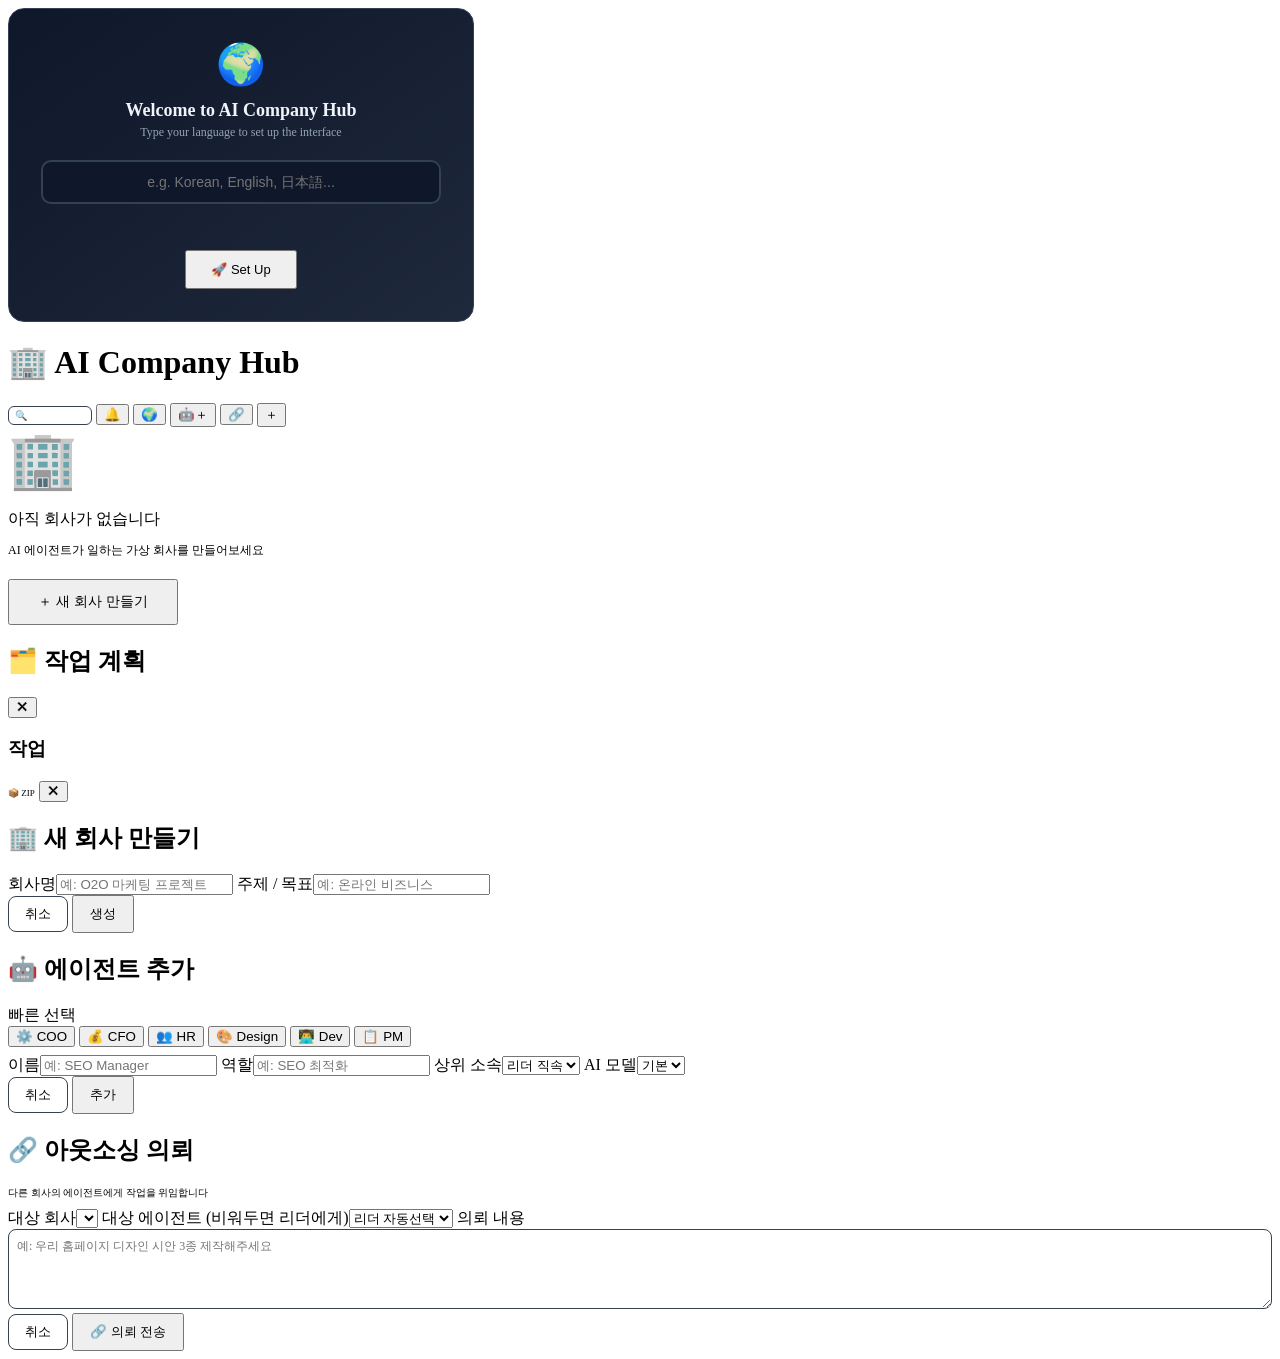
==== commit 795c7873: "refactor: Phase 6 — index.html에서 CSS/JS 분리 - dashboard/app.css 신규 (220줄) - dashboard/app.js 신규 (812줄" ====
--- a/dashboard/index.html
+++ b/dashboard/index.html
@@ -4,228 +4,7 @@
 <meta charset="UTF-8">
 <meta name="viewport" content="width=device-width, initial-scale=1.0">
 <title>AI Company Hub</title>
-<style>
-*{margin:0;padding:0;box-sizing:border-box}
-:root{--bg:#0a0a1a;--panel:#111827;--card:#1e293b;--border:#1e3a5f;--text:#e0e0e0;--dim:#64748b;--accent:#3b82f6;--green:#00ff88;--yellow:#fbbf24;--red:#ef4444}
-body{font-family:'Segoe UI',system-ui,sans-serif;background:var(--bg);color:var(--text);height:100vh;display:flex;flex-direction:column;overflow:hidden}
-
-/* Header */
-.hdr{background:linear-gradient(135deg,#1a1a2e,#16213e);padding:5px 16px;border-bottom:1px solid var(--border);display:flex;align-items:center;gap:10px;flex-shrink:0}
-.hdr h1{font-size:14px;white-space:nowrap}.hdr h1 span{color:#7b68ee}
-.tabs{display:flex;gap:4px;flex:1;overflow-x:auto;margin:0 8px}
-.tab{background:var(--card);border:1px solid transparent;border-radius:6px;padding:4px 10px;font-size:11px;color:var(--dim);cursor:pointer;white-space:nowrap;display:flex;align-items:center;gap:4px}
-.tab:hover{border-color:var(--accent);color:var(--text)}
-.tab.active{background:#1e3a5f;border-color:var(--accent);color:white}
-.tab .x{margin-left:4px;cursor:pointer;color:var(--dim);font-size:9px}
-.hdr-stats{font-size:9px;color:var(--dim)}
-.hdr-btn{background:var(--card);border:1px solid #374151;border-radius:4px;padding:2px 6px;font-size:9px;color:var(--dim);cursor:pointer;text-decoration:none}
-.hdr-btn:hover{border-color:var(--accent);color:var(--text)}
-.btn-primary{background:var(--accent);color:white;border:none;border-radius:6px;padding:4px 10px;font-size:11px;font-weight:600;cursor:pointer}
-
-/* Main layout: icons (left) + chat (right) */
-.dashboard{flex:1;display:flex;overflow:hidden;min-height:0}
-.dash-left{width:auto;flex-shrink:0;display:flex;flex-direction:column;overflow-y:auto;border-right:1px solid var(--border);background:var(--panel)}
-.dash-right{flex:1;display:flex;flex-direction:column;overflow:hidden;min-width:0}
-
-/* Agent icon grid (vertical sidebar) */
-.icon-grid{display:flex;flex-direction:column;gap:12px;padding:12px;align-items:center}
-.agent-icon{position:relative;cursor:pointer;display:flex;flex-direction:column;align-items:center;gap:4px;transition:transform .15s}
-.agent-icon:hover{transform:translateY(-2px)}
-.agent-icon.selected .ai-circle{border-color:var(--accent);box-shadow:0 0 12px rgba(59,130,246,.4)}
-.ai-circle{width:52px;height:52px;border-radius:50%;border:2.5px solid #334155;display:flex;align-items:center;justify-content:center;font-size:24px;background:var(--card);transition:all .2s;position:relative}
-/* Status ring colors */
-.agent-icon.s-working .ai-circle{border-color:#3b82f6;box-shadow:0 0 8px rgba(59,130,246,.3);animation:ringPulse 2s ease-in-out infinite}
-.agent-icon.s-thinking .ai-circle{border-color:#fbbf24;box-shadow:0 0 10px rgba(251,191,36,.4);animation:ringPulse 1.2s ease-in-out infinite}
-.agent-icon.s-active .ai-circle{border-color:#00ff88;box-shadow:0 0 6px rgba(0,255,136,.2)}
-.agent-icon.s-idle .ai-circle{border-color:#334155;opacity:.45}
-.agent-icon.s-registering .ai-circle{border-color:#a78bfa;border-style:dashed;animation:ringSpin 3s linear infinite}
-@keyframes ringPulse{0%,100%{box-shadow:0 0 4px currentColor}50%{box-shadow:0 0 16px currentColor}}
-@keyframes ringSpin{to{transform:rotate(360deg)}}
-/* Status dot */
-.ai-dot{position:absolute;bottom:1px;right:1px;width:10px;height:10px;border-radius:50%;border:2px solid var(--card)}
-.s-working .ai-dot{background:#3b82f6}
-.s-thinking .ai-dot{background:#fbbf24;animation:dotBlink .8s infinite}
-.s-active .ai-dot{background:#00ff88}
-.s-idle .ai-dot{background:#475569}
-.s-registering .ai-dot{background:#a78bfa;animation:dotBlink 1s infinite}
-@keyframes dotBlink{0%,100%{opacity:1}50%{opacity:.3}}
-/* Name label */
-.ai-name{font-size:9px;color:var(--dim);text-align:center;max-width:60px;overflow:hidden;text-overflow:ellipsis;white-space:nowrap}
-.agent-icon.selected .ai-name{color:var(--text);font-weight:600}
-/* Connection lines between agents (subtle) */
-.ai-link{font-size:7px;color:var(--dim);position:absolute;top:-8px;right:-4px;opacity:0}
-.agent-icon.s-working .ai-link,.agent-icon.s-thinking .ai-link{opacity:1}
-
-/* (status panel removed — chat is now the right panel) */
-
-/* Chat area (right panel) */
-.chat-area{flex:1;overflow-y:auto;padding:8px 12px;display:flex;flex-direction:column;gap:6px}
-.chat-msg{display:flex;gap:8px;padding:6px;border-radius:8px;font-size:11px;line-height:1.6;max-width:85%}
-.chat-msg.cm-user{align-self:flex-end;background:rgba(59,130,246,.15);flex-direction:row-reverse}
-.chat-msg.cm-agent{align-self:flex-start;background:var(--card)}
-.cm-avatar{font-size:16px;flex-shrink:0;width:24px;text-align:center}
-.cm-body{min-width:0}
-.cm-name{font-size:9px;font-weight:600;color:var(--dim);margin-bottom:2px}
-.cm-text{color:var(--text);white-space:pre-wrap;word-break:break-word}
-.cm-text img{max-width:200px;border-radius:6px;margin-top:4px;cursor:pointer}
-.cm-time{font-size:8px;color:var(--dim);margin-top:2px}
-.chat-empty{text-align:center;color:var(--dim);font-size:11px;padding:20px;margin:auto}
-
-/* Section helpers */
-.section-head{display:flex;align-items:center;justify-content:space-between;margin-bottom:6px}
-.section-title{font-size:11px;font-weight:700;color:var(--dim);display:flex;align-items:center;gap:6px;text-transform:uppercase;letter-spacing:.5px}
-.section-count{font-size:9px;color:var(--dim);background:var(--card);padding:1px 6px;border-radius:8px}
-
-/* Task rows (used in drawer) */
-.task-row{display:flex;align-items:center;gap:8px;padding:6px 8px;border-radius:6px;background:var(--card);font-size:11px;cursor:pointer;transition:background .1s;margin-bottom:3px}
-.task-row:hover{background:#253349}
-.task-row .tr-icon{font-size:12px;flex-shrink:0}
-.task-row .tr-title{flex:1;overflow:hidden;text-overflow:ellipsis;white-space:nowrap;color:var(--text)}
-.task-row .tr-agent{font-size:10px;color:var(--dim);flex-shrink:0}
-.task-row .tr-status{font-size:9px;padding:1px 6px;border-radius:6px;flex-shrink:0}
-.task-row.tr-done{opacity:.5}
-.task-row.tr-done .tr-title{text-decoration:line-through}
-
-/* Command Bar */
-.bottom-bar{flex-shrink:0;display:flex;flex-direction:column;background:var(--panel);border-top:1px solid var(--border)}
-.cmd-bar{padding:6px 12px;display:flex;flex-direction:column;gap:4px}
-.cmd-normal{display:flex;gap:8px;align-items:center}
-.cmd-approval{display:flex;gap:6px;align-items:center;background:#1a1500;border:1px solid #332200;border-radius:10px;padding:4px 8px}
-.apr-info{flex:1;font-size:11px;color:#fbbf24;font-weight:600;overflow:hidden;text-overflow:ellipsis;white-space:nowrap;min-width:0}
-.apr-info .apr-from{font-size:9px;color:#92400e;font-weight:400;margin-left:4px}
-.apr-comment{flex:1;background:#0f172a;border:1px solid #334155;border-radius:8px;padding:6px 10px;color:var(--text);font-size:12px;outline:none;min-width:80px}
-.apr-comment:focus{border-color:#fbbf24}
-.apr-comment::placeholder{color:#475569}
-.apr-btn{border:none;border-radius:8px;padding:6px 12px;cursor:pointer;font-size:11px;font-weight:600;white-space:nowrap}
-.apr-yes{background:#064e3b;color:#6ee7b7}.apr-yes:hover{background:#065f46}
-.apr-no{background:#7f1d1d;color:#fca5a5}.apr-no:hover{background:#991b1b}
-.apr-nav{background:none;border:none;color:#92400e;cursor:pointer;font-size:12px;padding:2px 4px;flex-shrink:0}
-.apr-nav:hover{color:#fbbf24}
-.apr-skip{background:none;border:none;color:#475569;cursor:pointer;font-size:11px;padding:2px 4px;flex-shrink:0}
-.apr-skip:hover{color:var(--text)}
-.cmd-input{flex:1;background:var(--card);border:1px solid #374151;border-radius:10px;padding:8px 14px;color:var(--text);font-size:13px;outline:none}
-.cmd-input:focus{border-color:var(--accent);box-shadow:0 0 0 2px rgba(59,130,246,.2)}
-.cmd-input::placeholder{color:#475569}
-.cmd-send{background:var(--accent);color:white;border:none;border-radius:10px;padding:8px 18px;cursor:pointer;font-size:12px;font-weight:600}
-.cmd-send:active{transform:scale(.95)}
-
-/* Side drawer */
-.drawer-toggle{position:fixed;right:0;top:50%;transform:translateY(-50%);z-index:50;display:flex;flex-direction:column;gap:2px}
-.drawer-toggle button{background:var(--panel);border:1px solid var(--border);border-right:none;border-radius:6px 0 0 6px;padding:8px 4px;cursor:pointer;font-size:12px;color:var(--dim);width:28px;transition:all .15s}
-.drawer-toggle button:hover{color:var(--text);background:#1e293b}
-.drawer-toggle button.active{color:white;background:var(--accent);border-color:var(--accent)}
-.drawer-toggle .badge{position:absolute;top:-2px;right:2px;background:var(--red);color:white;font-size:7px;border-radius:50%;width:12px;height:12px;display:flex;align-items:center;justify-content:center}
-.drawer{position:fixed;right:0;top:0;bottom:0;width:360px;background:var(--panel);border-left:1px solid var(--border);z-index:40;transform:translateX(100%);transition:transform .25s ease;display:flex;flex-direction:column}
-.drawer.open{transform:translateX(0)}
-.drawer-head{padding:8px 12px;border-bottom:1px solid var(--border);display:flex;align-items:center;gap:8px}
-.drawer-head h3{font-size:12px;flex:1}
-.drawer-head button{background:none;border:none;color:var(--dim);cursor:pointer;font-size:14px}
-.drawer-body{flex:1;overflow-y:auto;padding:8px}
-
-/* Plan Overlay (full-screen panel) */
-.plan-overlay{display:none;position:fixed;inset:0;z-index:80;background:rgba(0,0,0,.6);backdrop-filter:blur(4px)}
-.plan-overlay.show{display:flex;align-items:center;justify-content:center}
-.plan-panel{background:var(--panel);border:1px solid var(--border);border-radius:16px;width:90%;max-width:720px;max-height:85vh;display:flex;flex-direction:column;overflow:hidden;box-shadow:0 16px 64px rgba(0,0,0,.5)}
-.plan-head{display:flex;align-items:center;gap:12px;padding:16px 20px;border-bottom:1px solid var(--border);flex-shrink:0}
-.plan-head h2{font-size:15px;font-weight:700;color:#f1f5f9;flex:1}
-.plan-head-close{background:none;border:none;color:var(--dim);cursor:pointer;font-size:18px}
-.plan-head-close:hover{color:var(--text)}
-
-/* Plan summary stats */
-.plan-summary{display:flex;gap:12px;padding:12px 20px;border-bottom:1px solid rgba(30,58,95,.3);flex-shrink:0;flex-wrap:wrap}
-.ps-stat{display:flex;flex-direction:column;align-items:center;padding:8px 14px;border-radius:10px;background:var(--card);min-width:70px}
-.ps-num{font-size:20px;font-weight:800;line-height:1}
-.ps-label{font-size:8px;color:var(--dim);text-transform:uppercase;letter-spacing:.5px;margin-top:3px}
-.ps-ring{width:64px;height:64px;position:relative;display:flex;align-items:center;justify-content:center}
-.ps-ring svg{position:absolute;inset:0;transform:rotate(-90deg)}
-.ps-ring-pct{font-size:14px;font-weight:800;color:#f1f5f9}
-
-/* Agent progress bars */
-.plan-agents{display:flex;gap:8px;padding:10px 20px;border-bottom:1px solid rgba(30,58,95,.3);flex-shrink:0;overflow-x:auto}
-.pa-bar{flex:1;min-width:80px;max-width:160px}
-.pa-name{font-size:9px;color:var(--dim);margin-bottom:3px;display:flex;align-items:center;gap:4px}
-.pa-track{height:6px;background:#0f172a;border-radius:3px;overflow:hidden}
-.pa-fill{height:100%;border-radius:3px;transition:width .3s}
-
-/* Plan body */
-.plan-body{flex:1;overflow-y:auto;padding:16px 20px}
-.plan-add-top{display:flex;gap:6px;margin-bottom:12px}
-.plan-add-top input{flex:1;background:var(--card);border:1px solid #374151;border-radius:8px;padding:6px 12px;color:var(--text);font-size:12px;outline:none}
-.plan-add-top input:focus{border-color:var(--accent)}
-.plan-add-top button{background:var(--accent);color:white;border:none;border-radius:8px;padding:6px 14px;font-size:12px;font-weight:600;cursor:pointer}
-
-/* Plan nodes (card style) */
-.pn{margin-bottom:2px}
-.pn-card{display:flex;align-items:center;gap:8px;padding:8px 12px;border-radius:8px;cursor:pointer;transition:all .15s;border:1px solid transparent}
-.pn-card:hover{background:rgba(59,130,246,.06);border-color:rgba(59,130,246,.15)}
-.pn-toggle{width:18px;height:18px;display:flex;align-items:center;justify-content:center;font-size:10px;color:var(--dim);cursor:pointer;flex-shrink:0;border-radius:4px;transition:transform .2s}
-.pn-toggle:hover{background:var(--card)}
-.pn-toggle.rotated{transform:rotate(90deg)}
-.pn-toggle.empty{visibility:hidden}
-.pn-chk{width:20px;height:20px;border:2px solid #374151;border-radius:6px;display:flex;align-items:center;justify-content:center;cursor:pointer;flex-shrink:0;font-size:11px;transition:all .15s}
-.pn-chk.c-done{background:#064e3b;border-color:#22c55e;color:#4ade80}
-.pn-chk.c-progress{background:#1c1917;border-color:#fbbf24;color:#fbbf24}
-.pn-chk.c-blocked{background:#7f1d1d;border-color:#ef4444;color:#fca5a5}
-.pn-chk:hover{transform:scale(1.1);border-color:var(--accent)}
-.pn-title{flex:1;font-size:12px;color:#e2e8f0;min-width:0;overflow:hidden;text-overflow:ellipsis;white-space:nowrap}
-.pn-title.t-done{color:#64748b;text-decoration:line-through}
-.pn-title.t-progress{color:#fbbf24}
-.pn-agent{font-size:9px;color:#94a3b8;background:#0f172a;padding:2px 6px;border-radius:4px;flex-shrink:0;display:flex;align-items:center;gap:3px}
-.pn-acts{display:none;gap:3px;flex-shrink:0}
-.pn-card:hover .pn-acts{display:flex}
-.pn-acts button{background:none;border:1px solid #374151;color:var(--dim);cursor:pointer;font-size:10px;padding:2px 6px;border-radius:4px;transition:all .1s}
-.pn-acts button:hover{color:var(--text);border-color:var(--accent);background:rgba(59,130,246,.1)}
-.pn-bar{height:3px;background:#0f172a;border-radius:2px;margin:0 12px 4px 46px;overflow:hidden}
-.pn-bar-fill{height:100%;border-radius:2px;transition:width .3s}
-.pn-kids{padding-left:28px;border-left:2px solid rgba(30,58,95,.3);margin-left:20px}
-.pn-add{display:flex;gap:6px;padding:4px 0 4px 46px}
-.pn-add input{flex:1;background:var(--card);border:1px solid #374151;border-radius:6px;padding:4px 10px;color:var(--text);font-size:11px;outline:none}
-.pn-add select{background:var(--card);border:1px solid #374151;border-radius:6px;padding:2px 6px;color:var(--text);font-size:10px;max-width:90px}
-.pn-add button{border:none;border-radius:6px;padding:2px 10px;font-size:11px;cursor:pointer}
-
-/* Legacy plan tree styles for drawer fallback */
-.plan-tree{font-size:11px;line-height:1.5}
-
-/* Drawer items */
-.task-item{display:flex;align-items:center;gap:6px;padding:5px 8px;border-radius:6px;margin-bottom:3px;font-size:10px;background:var(--card);border-left:3px solid var(--dim)}
-.task-item.done{border-left-color:var(--green);opacity:.6}
-.task-item.progress{border-left-color:var(--yellow)}
-.appr-card{background:var(--card);border-radius:8px;padding:10px;margin-bottom:6px;border-left:3px solid var(--yellow)}
-.appr-card button{border:none;border-radius:4px;padding:4px 12px;font-size:10px;cursor:pointer;font-weight:600}
-.file-item{display:flex;align-items:center;gap:6px;padding:5px 8px;border-bottom:1px solid #1e293b;font-size:10px;cursor:pointer}
-.file-item:hover{background:#1a2332}
-
-/* Detail popup */
-.detail-popup{position:fixed;z-index:200;background:#111827;border:1px solid var(--border);border-radius:12px;
-  padding:16px;width:360px;max-height:400px;overflow-y:auto;box-shadow:0 8px 32px rgba(0,0,0,.6);
-  top:50%;left:50%;transform:translate(-50%,-50%)}
-.detail-popup h4{font-size:13px;color:#f1f5f9;margin-bottom:8px}
-.detail-popup .dp-close{position:absolute;top:8px;right:10px;background:none;border:none;color:var(--dim);cursor:pointer;font-size:14px}
-.detail-popup .dp-content{font-size:11px;color:var(--text);line-height:1.6;white-space:pre-wrap}
-
-/* Empty state */
-.empty{display:none;text-align:center;padding:80px 20px;color:var(--dim);flex:1}
-
-/* Modal */
-.overlay{display:none;position:fixed;inset:0;background:rgba(0,0,0,.7);z-index:100;align-items:center;justify-content:center}
-.overlay.show{display:flex}
-.modal{background:var(--panel);border:1px solid var(--border);border-radius:12px;padding:20px;width:90%;max-width:400px}
-.modal h2{font-size:16px;margin-bottom:12px}
-.modal label{display:block;font-size:11px;color:var(--dim);margin:8px 0 4px}
-.modal input,.modal select{width:100%;background:var(--card);border:1px solid #374151;border-radius:8px;padding:8px;color:var(--text);font-size:12px;outline:none;box-sizing:border-box}
-.modal-acts{display:flex;gap:8px;margin-top:12px;justify-content:flex-end}
-.preset{background:var(--card);border:1px solid #374151;border-radius:6px;padding:3px 8px;font-size:10px;color:var(--dim);cursor:pointer}
-.preset:hover{border-color:var(--accent);color:var(--text)}
-
-/* Lang overlay */
-.lang-overlay{display:none;position:fixed;inset:0;background:rgba(0,0,0,.95);z-index:999;align-items:center;justify-content:center}
-/* Toast */
-.toasts{position:fixed;bottom:60px;right:20px;z-index:500;display:flex;flex-direction:column;gap:6px}
-.toast{background:#1e293b;color:var(--text);padding:8px 16px;border-radius:8px;font-size:11px;border-left:3px solid var(--accent)}
-
-@keyframes fadeIn{from{opacity:0}to{opacity:1}}
-::-webkit-scrollbar{width:4px;height:4px}::-webkit-scrollbar-thumb{background:#334155;border-radius:2px}
-</style>
+<link rel="stylesheet" href="/app.css?v=1">
 </head>
 <body>
 
@@ -386,818 +165,6 @@
   </div>
 </div>
 
-<script>
-// ─── Utils ───
-function $(id){return document.getElementById(id)}
-function _e(s){if(!s)return'';const d=document.createElement('div');d.textContent=s;return d.innerHTML}
-
-// ─── i18n ───
-const UI={ko:{},en:{}};
-let lang=localStorage.getItem('hub-lang')||'ko';
-let _prevLang=null; // previous lang before reset
-async function checkLang(){
-  const o=$('lang-overlay');
-  const skip=$('lang-skip-btn');
-  if(!localStorage.getItem('hub-lang')){
-    // First visit — no skip button
-    o.style.display='flex';
-    if(skip)skip.style.display='none';
-    return;
-  }
-  o.style.display='none';
-  try{const r=await fetch(`/api/i18n/${lang}`);if(r.ok){UI[lang]=await r.json()}}catch(e){}
-}
-async function genLang(){
-  const v=$('lang-input').value.trim();if(!v)return;
-  const b=$('lang-btn'),s=$('lang-status');
-  b.disabled=true;b.textContent='⏳...';s.textContent='Translating...';s.style.color='#60a5fa';
-  try{const r=await fetch('/api/i18n/generate',{method:'POST',headers:{'Content-Type':'application/json'},body:JSON.stringify({language:v})});const d=await r.json();
-    if(d.ok){s.textContent='✅';localStorage.setItem('hub-lang',d.lang_code);lang=d.lang_code;setTimeout(()=>$('lang-overlay').style.display='none',500)}
-    else{s.textContent='❌ '+d.error;s.style.color='#ef4444';b.disabled=false;b.textContent='🚀 Retry'}}
-  catch(e){s.textContent='❌';b.disabled=false;b.textContent='🚀 Retry'}
-}
-function skipLang(){
-  // Restore previous language
-  const restore=_prevLang||'ko';
-  localStorage.setItem('hub-lang',restore);lang=restore;
-  $('lang-overlay').style.display='none';
-  _prevLang=null;
-}
-function resetLang(){
-  // Remember current lang so skip can restore it
-  _prevLang=localStorage.getItem('hub-lang')||'ko';
-  $('lang-overlay').style.display='flex';
-  const skip=$('lang-skip-btn');
-  if(skip)skip.style.display='';
-}
-
-// ─── Browser Notifications ───
-let notifEnabled=localStorage.getItem('hub-notif')!=='off';
-function initNotif(){
-  if(!('Notification' in window))return;
-  if(Notification.permission==='default'&&notifEnabled)Notification.requestPermission();
-  updateNotifBtn();
-}
-function toggleNotif(){
-  notifEnabled=!notifEnabled;
-  localStorage.setItem('hub-notif',notifEnabled?'on':'off');
-  if(notifEnabled&&'Notification' in window&&Notification.permission==='default')Notification.requestPermission();
-  updateNotifBtn();
-}
-function updateNotifBtn(){
-  const b=$('notif-toggle');if(!b)return;
-  b.style.opacity=notifEnabled?'1':'0.4';
-  b.title=notifEnabled?'알림 켜짐':'알림 꺼짐';
-}
-function notify(title,body){
-  if(!notifEnabled||!document.hidden)return;
-  if(!('Notification' in window)||Notification.permission!=='granted')return;
-  try{const n=new Notification(title,{body,icon:'🏢'});n.onclick=()=>{window.focus();n.close()};setTimeout(()=>n.close(),5000)}catch(e){}
-}
-
-// ─── State ───
-let cos=[],cur=null,lastLen=0,approvals=[],tasks=[],costs=null;
-let selectedAgent=null;
-const thinking={};
-const agentLog={};
-
-// ─── Core ───
-async function load(){
-  try{cos=(await(await fetch('/api/companies')).json())}catch(e){cos=[]}
-  renderTabs();
-  if(!cos.length){$('empty').style.display='block';$('dashboard').style.display='none';$('bottom-bar').style.display='none';$('drawer-btns').style.display='none'}
-  else{$('empty').style.display='none';$('dashboard').style.display='flex';$('bottom-bar').style.display='flex';$('drawer-btns').style.display='';if(!cur||!cos.find(c=>c.id===cur))sel(cos[0].id);else refresh()}
-}
-function renderTabs(){$('tabs').innerHTML=cos.map(c=>`<div class="tab ${c.id===cur?'active':''}" onclick="sel('${c.id}')">${_e(c.name)}<span class="x" onclick="event.stopPropagation();delCo('${c.id}','${_e(c.name)}')">✕</span></div>`).join('')}
-async function sel(id){cur=id;lastLen=0;selectedAgent=null;Object.keys(agentLog).forEach(k=>delete agentLog[k]);renderTabs();await refresh()}
-
-let chatMessages=[];
-async function refresh(){
-  if(!cur)return;
-  const c=await(await fetch(`/api/company/${cur}`)).json();
-  // Update cos array with latest company data (agents, etc.)
-  const idx=cos.findIndex(x=>x.id===cur);
-  if(idx>=0)cos[idx]=c;
-  chatMessages=c.chat||[];
-  chatMessages.forEach(m=>{
-    if(m.type==='agent'&&m.from){
-      const ag=(c.agents||[]).find(a=>a.name===m.from);
-      if(ag)pushSpeech(ag.id,m.text||'',m.from,ag.emoji||'🤖',m.time||'')
-    }
-  });
-  lastLen=chatMessages.length;
-  renderIconGrid();renderChat();extras();
-}
-
-function pushSpeech(aid,text,name,emoji,time){
-  if(!agentLog[aid])agentLog[aid]=[];
-  const last=agentLog[aid][agentLog[aid].length-1];
-  if(last&&last.raw===text)return;
-  const mentions=(text.match(/@(\w+)/g)||[]).map(t=>t.slice(1));
-  agentLog[aid].push({raw:text,mentions,time:time||now(),name,emoji});
-  if(agentLog[aid].length>10)agentLog[aid].shift();
-}
-function now(){return new Date().toLocaleTimeString('ko-KR',{hour:'2-digit',minute:'2-digit'})}
-
-async function extras(){
-  if(!cur)return;
-  try{const[b,c,a]=await Promise.all([fetch(`/api/board-tasks/${cur}`),fetch(`/api/costs/${cur}`),fetch(`/api/approvals/${cur}?status=pending`)]);
-    tasks=await b.json();costs=await c.json();approvals=await a.json();
-    renderBanner();renderStats();updateAprBadge()}catch(e){}
-}
-
-// ─── Agent Icon Grid ───
-function getAgentStatus(a){
-  const aid=a.id;
-  const isThinking=!!thinking[cur+':'+aid];
-  if(isThinking)return'thinking';
-  if(a.status==='working')return'working';
-  if(a.status==='registering')return'registering';
-  if(a.status==='active')return'active';
-  return'idle';
-}
-
-function renderIconGrid(){
-  const el=$('icon-grid');if(!el)return;
-  const c=cos.find(x=>x.id===cur);
-  if(!c||!c.agents){el.innerHTML='<div style="color:var(--dim);font-size:11px;padding:20px">에이전트 없음</div>';return}
-  el.innerHTML=c.agents.map(a=>{
-    const st=getAgentStatus(a);
-    const sel='';
-    return`<div class="agent-icon s-${st} ${sel}" onclick="selectAgent('${a.id}')">
-      <div class="ai-circle">${a.emoji||'🤖'}<span class="ai-dot"></span></div>
-      <span class="ai-name">${_e(a.name)}</span>
-    </div>`;
-  }).join('');
-}
-
-function selectAgent(aid){
-  const c=cos.find(x=>x.id===cur);
-  const a=c?(c.agents||[]).find(x=>x.id===aid):null;
-  if(a)directMsg(a.name);
-}
-
-// ─── Markdown → HTML ───
-function _md(raw){
-  if(!raw)return'';
-  // Escape HTML first
-  let t=_e(raw);
-  // Code blocks (``` ... ```)
-  t=t.replace(/```(\w*)\n([\s\S]*?)```/g,(m,lang,code)=>`<pre style="background:#0f172a;padding:8px 10px;border-radius:6px;overflow-x:auto;font-size:10px;margin:4px 0"><code>${code.trim()}</code></pre>`);
-  // Inline code
-  t=t.replace(/`([^`]+)`/g,'<code style="background:#0f172a;padding:1px 4px;border-radius:3px;font-size:10px">$1</code>');
-  // Headings (## → h4, ### → h5)
-  t=t.replace(/^### (.+)$/gm,'<div style="font-size:11px;font-weight:700;color:#94a3b8;margin:6px 0 2px">$1</div>');
-  t=t.replace(/^## (.+)$/gm,'<div style="font-size:12px;font-weight:700;color:#f1f5f9;margin:8px 0 3px">$1</div>');
-  t=t.replace(/^# (.+)$/gm,'<div style="font-size:13px;font-weight:800;color:#f1f5f9;margin:8px 0 4px">$1</div>');
-  // Bold & italic
-  t=t.replace(/\*\*\*(.+?)\*\*\*/g,'<strong><em>$1</em></strong>');
-  t=t.replace(/\*\*(.+?)\*\*/g,'<strong>$1</strong>');
-  t=t.replace(/\*(.+?)\*/g,'<em>$1</em>');
-  // Strikethrough
-  t=t.replace(/~~(.+?)~~/g,'<s style="color:var(--dim)">$1</s>');
-  // Links
-  t=t.replace(/\[([^\]]+)\]\(([^)]+)\)/g,'<a href="$2" target="_blank" style="color:#60a5fa;text-decoration:underline">$1</a>');
-  // Images (![alt](url))
-  t=t.replace(/!\[([^\]]*)\]\(([^)]+)\)/g,'<img src="$2" alt="$1" style="max-width:200px;border-radius:6px;margin:4px 0;cursor:pointer" onclick="window.open(\'$2\')">');
-  // Image URLs in text
-  t=t.replace(/(https?:\/\/\S+\.(png|jpg|jpeg|gif|webp))/gi,'<img src="$1" style="max-width:200px;border-radius:6px;margin:4px 0;cursor:pointer" onclick="window.open(\'$1\')">');
-  // Unordered list items
-  t=t.replace(/^[-•]\s+(.+)$/gm,'<div style="padding-left:12px">• $1</div>');
-  // Ordered list items
-  t=t.replace(/^(\d+)[.)]\s+(.+)$/gm,'<div style="padding-left:12px">$1. $2</div>');
-  // Blockquote
-  t=t.replace(/^&gt;\s?(.+)$/gm,'<div style="border-left:3px solid #374151;padding-left:8px;color:#94a3b8;margin:2px 0">$1</div>');
-  // Horizontal rule
-  t=t.replace(/^---$/gm,'<hr style="border:none;border-top:1px solid #1e3a5f;margin:6px 0">');
-  // Simple table (| col | col |)
-  t=t.replace(/((?:^\|.+\|$\n?)+)/gm,(match)=>{
-    const rows=match.trim().split('\n').filter(r=>r.trim());
-    if(rows.length<2)return match;
-    let html='<table style="border-collapse:collapse;font-size:10px;margin:4px 0;width:100%">';
-    rows.forEach((row,i)=>{
-      const cells=row.split('|').filter(c=>c.trim());
-      if(cells.every(c=>/^[-:]+$/.test(c.trim())))return; // separator row
-      const tag=i===0?'th':'td';
-      const style=i===0?'font-weight:600;color:#94a3b8;border-bottom:1px solid #334155;padding:3px 6px':'color:var(--text);padding:3px 6px;border-bottom:1px solid #1e293b';
-      html+='<tr>'+cells.map(c=>`<${tag} style="${style}">${c.trim()}</${tag}>`).join('')+'</tr>';
-    });
-    html+='</table>';
-    return html;
-  });
-  // @mentions
-  t=t.replace(/@(\w+)/g,'<span style="color:#a5b4fc;font-weight:600">@$1</span>');
-  // Line breaks (preserve \n as <br> for non-block content)
-  t=t.replace(/\n/g,'<br>');
-  // Clean up excessive <br> after block elements
-  t=t.replace(/(<\/div>)<br>/g,'$1');
-  t=t.replace(/(<\/pre>)<br>/g,'$1');
-  t=t.replace(/(<\/table>)<br>/g,'$1');
-  t=t.replace(/(<hr[^>]*>)<br>/g,'$1');
-  return t;
-}
-
-// ─── Chat ───
-function renderChat(){
-  const el=$('chat-area');if(!el)return;
-  if(!chatMessages.length){el.innerHTML='<div class="chat-empty">에이전트에게 지시하면 대화가 여기에 표시됩니다</div>';return}
-  const c=cos.find(x=>x.id===cur);
-  const agentMap={};
-  (c?.agents||[]).forEach(a=>{agentMap[a.name]=a});
-  // Show last 30 messages
-  const msgs=chatMessages.slice(-30);
-  el.innerHTML=msgs.map(m=>{
-    const isUser=m.type==='user'||m.type==='master';
-    const agent=m.from?agentMap[m.from]:null;
-    const emoji=isUser?'👤':(agent?agent.emoji||'🤖':'🤖');
-    const name=isUser?'나':(m.from||'시스템');
-    const cls=isUser?'cm-user':'cm-agent';
-    let textHtml=_md(m.text||'');
-    return`<div class="chat-msg ${cls}">
-      <span class="cm-avatar">${emoji}</span>
-      <div class="cm-body">
-        <div class="cm-name">${_e(name)}</div>
-        <div class="cm-text">${textHtml}</div>
-        <div class="cm-time">${m.time||''}</div>
-      </div>
-    </div>`;
-  }).join('');
-  // Auto-scroll to bottom
-  el.scrollTop=el.scrollHeight;
-}
-
-// ─── File Upload ───
-async function uploadFile(input){
-  if(!input.files.length||!cur)return;
-  const file=input.files[0];
-  const formData=new FormData();
-  formData.append('file',file);
-  toast(`📎 ${file.name} 업로드 중...`);
-  try{
-    const r=await fetch(`/api/upload/${cur}`,{method:'POST',body:formData});
-    const d=await r.json();
-    if(d.ok){
-      toast(`✅ ${file.name} 업로드 완료`);
-      // Send chat message with file reference
-      const isImage=/\.(png|jpg|jpeg|gif|webp)$/i.test(file.name);
-      const msg=isImage
-        ?`[파일 첨부] ${file.name}\n이미지: /api/file/${cur}/${d.path}`
-        :`[파일 첨부] ${file.name} (${(file.size/1024).toFixed(1)}KB)`;
-      await fetch(`/api/chat/${cur}`,{method:'POST',headers:{'Content-Type':'application/json'},body:JSON.stringify({text:msg})});
-      refresh();
-    }else toast('❌ 업로드 실패');
-  }catch(e){toast('❌ 업로드 오류')}
-  input.value='';
-}
-
-function showTaskDetail(taskId){
-  document.querySelectorAll('.detail-popup').forEach(el=>el.remove());
-  const t=(tasks||[]).find(x=>x.id===taskId);if(!t)return;
-  const agent=t.agent_id?((cos.find(x=>x.id===cur)?.agents||[]).find(a=>a.id===t.agent_id)):null;
-  const popup=document.createElement('div');
-  popup.className='detail-popup';
-  popup.innerHTML=`
-    <button class="dp-close" onclick="this.parentElement.remove()">✕</button>
-    <h4>${t.status==='완료'?'✅':'🔄'} ${_e(t.title)}</h4>
-    ${agent?`<div style="font-size:10px;color:#a5b4fc;margin-bottom:6px">${agent.emoji||'🤖'} ${_e(agent.name)} · ${_e(agent.role||'')}</div>`:''}
-    <div style="display:inline-block;padding:2px 8px;border-radius:8px;font-size:9px;font-weight:600;margin-bottom:8px;${t.status==='완료'?'background:#064e3b;color:#6ee7b7':t.status==='진행중'?'background:#1c1917;color:#fbbf24':'background:#1e293b;color:var(--dim)'}">${_e(t.status||'대기')}</div>
-    <div class="dp-content">${_e(t.result||t.detail||t.description||'결과 없음')}</div>
-  `;
-  document.body.appendChild(popup);
-  const closer=e=>{if(!popup.contains(e.target)){popup.remove();document.removeEventListener('click',closer)}};
-  setTimeout(()=>document.addEventListener('click',closer),100);
-}
-
-// ─── Command Bar ───
-function directMsg(name){const i=$('cmd-input');i.value='@'+name+' ';i.focus()}
-function _setCmdBarLock(locked,msg){
-  const inp=$('cmd-input'),btn=$('cmd-send-btn');
-  if(locked){
-    if(inp){inp.disabled=true;inp.placeholder=msg||'⏳ 준비 중...';inp.style.opacity='.4'}
-    if(btn){btn.disabled=true;btn.style.opacity='.4'}
-  }else{
-    if(inp){inp.disabled=false;inp.placeholder='@에이전트 지시사항 입력...';inp.style.opacity=''}
-    if(btn){btn.disabled=false;btn.style.opacity=''}
-  }
-}
-async function send(){
-  const i=$('cmd-input'),t=i.value.trim();if(!t||!cur)return;
-  i.value='';
-  // Immediately show user message in chat
-  chatMessages.push({type:'user',text:t,time:now(),from:''});
-  renderChat();
-  try{await fetch(`/api/chat/${cur}`,{method:'POST',headers:{'Content-Type':'application/json'},body:JSON.stringify({text:t})})}catch(e){toast('❌ 전송 실패')}
-}
-
-// ─── Approvals ───
-let _aprIdx=0,_aprSkipped=false;
-function renderBanner(){
-  const pend=approvals.filter(a=>a.status==='pending'&&(a.detail||a.title));
-  const normalEl=$('cmd-normal'),aprEl=$('cmd-approval'),infoEl=$('apr-info'),commentEl=$('apr-comment');
-  if(!pend.length||_aprSkipped){
-    if(normalEl)normalEl.style.display='flex';
-    if(aprEl)aprEl.style.display='none';
-    return;
-  }
-  if(normalEl)normalEl.style.display='none';
-  if(aprEl)aprEl.style.display='flex';
-  _aprIdx=Math.max(0,Math.min(_aprIdx,pend.length-1));
-  const a=pend[_aprIdx];
-  if(infoEl)infoEl.innerHTML=`📋 ${_e((a.title||a.detail||'기안').substring(0,40))}<span class="apr-from">${_e(a.from_agent||'')} · ${pend.length>1?(_aprIdx+1)+'/'+pend.length:''}</span>`;
-  if(commentEl)commentEl.value='';
-}
-function aprNav(dir){
-  const pend=approvals.filter(a=>a.status==='pending'&&(a.detail||a.title));
-  _aprIdx=(_aprIdx+dir+pend.length)%pend.length;
-  renderBanner();
-}
-function aprSkip(){
-  _aprSkipped=true;renderBanner();
-  setTimeout(()=>{_aprSkipped=false;renderBanner()},30000);
-}
-async function aprResolve(res){
-  const pend=approvals.filter(a=>a.status==='pending'&&(a.detail||a.title));
-  if(!pend.length)return;
-  const a=pend[_aprIdx];
-  const comment=($('apr-comment')?.value||'').trim();
-  try{
-    const r=await fetch(`/api/approval-${res==='rejected'?'reject':'approve'}/${cur}`,{method:'POST',headers:{'Content-Type':'application/json'},body:JSON.stringify({approval_id:a.id,response:comment,resolution:res})});
-    const d=await r.json();
-    if(d.error){toast('❌ '+d.error);return}
-    toast(res==='approved'?'✅ 승인 완료':'❌ 반려 완료');
-    approvals=approvals.filter(x=>x.id!==a.id);
-    _aprIdx=0;
-    renderBanner();updateAprBadge();
-    if(curDrawer==='approvals'){
-      const pend=approvals.filter(a=>a.status==='pending'&&(a.detail||a.title));
-      if(!pend.length)closeDrawer(); else renderDrawerApprovals($('drawer-body'));
-    }
-    fetch(`/api/approvals/${cur}?status=pending`).then(r=>r.json()).then(d=>{approvals=d;renderBanner();updateAprBadge();if(curDrawer==='approvals'){if(!d.length)closeDrawer();else renderDrawerApprovals($('drawer-body'))}}).catch(()=>{});
-  }catch(e){toast('❌ 오류: '+e.message)}
-}
-function resolve(id,res,comment){
-  const idx=approvals.findIndex(a=>a.id===id);
-  if(idx>=0){_aprIdx=idx;$('apr-comment').value=comment||'';aprResolve(res)}
-}
-function updateAprBadge(){
-  const b=$('apr-badge');if(!b)return;
-  const cnt=approvals.filter(a=>a.status==='pending').length;
-  if(cnt>0){b.style.display='flex';b.textContent=cnt}else{b.style.display='none'}
-}
-function renderStats(){
-  const s=$('hdr-stats');if(!s)return;let h='';
-  if(costs&&costs.total_cost>0)h+=`<span style="background:#1c1917;padding:2px 6px;border-radius:8px">$${costs.total_cost.toFixed(4)}</span>`;
-  if(tasks.length){const d=tasks.filter(t=>t.status==='완료').length;h+=` <span style="background:#0f2744;padding:2px 6px;border-radius:8px">${d}/${tasks.length}</span>`}
-  s.innerHTML=h;
-}
-
-// ─── Side Drawer ───
-let curDrawer=null;
-function toggleDrawer(name){
-  if(curDrawer===name){closeDrawer();return}
-  curDrawer=name;
-  document.querySelectorAll('.drawer-toggle button').forEach(b=>b.classList.remove('active'));
-  const btn=$('dt-'+name);if(btn)btn.classList.add('active');
-  const body=$('drawer-body'),title=$('drawer-title'),dl=$('dl-link');
-  dl.style.display=name==='files'?'':'none';
-  if(name==='tasks'){title.textContent='📋 작업';renderDrawerTasks(body)}
-  else if(name==='approvals'){title.textContent='🔔 결재';renderDrawerApprovals(body)}
-  else if(name==='plan'){openPlan();return}
-  else if(name==='files'){title.textContent='📂 자료';renderDrawerFiles(body)}
-  $('drawer').classList.add('open');
-}
-function openDrawerWith(name,titleText,html){
-  curDrawer=name;
-  $('drawer-title').textContent=titleText;
-  $('drawer-body').innerHTML=html;
-  $('dl-link').style.display='none';
-  $('drawer').classList.add('open');
-}
-function closeDrawer(){curDrawer=null;$('drawer').classList.remove('open');document.querySelectorAll('.drawer-toggle button').forEach(b=>b.classList.remove('active'))}
-
-function renderDrawerTasks(el){
-  if(!tasks.length){el.innerHTML='<div style="color:var(--dim);text-align:center;padding:20px;font-size:11px">작업 없음</div>';return}
-  el.innerHTML=tasks.map(t=>{const cls=t.status==='완료'?'done':t.status==='진행중'?'progress':'';
-    return`<div class="task-item ${cls}"><span>${t.status==='완료'?'✅':t.status==='진행중'?'🔄':'⬜'}</span><span style="flex:1">${_e(t.title)}</span><span style="color:var(--dim);font-size:8px">${_e(t.agent_id||'')}</span></div>`}).join('');
-}
-function renderDrawerApprovals(el){
-  const pend=approvals.filter(a=>a.status==='pending'&&(a.detail||a.title));
-  if(!pend.length){el.innerHTML='<div style="color:var(--dim);text-align:center;padding:20px;font-size:11px">대기 중인 결재 없음</div>';return}
-  el.innerHTML=pend.map(a=>`<div class="appr-card">
-    <div style="font-size:11px;font-weight:600;color:var(--text)">${_e(a.title||a.approval_type||'기안')}</div>
-    <div style="font-size:9px;color:var(--dim);margin:2px 0">${_e(a.from_agent||'')} · ${a.time||''}</div>
-    <div style="font-size:10px;color:var(--text);white-space:pre-wrap;max-height:80px;overflow-y:auto;margin:4px 0">${_e((a.detail||'').substring(0,300))}</div>
-    <input id="apr-comment-${a.id}" placeholder="코멘트 (선택)" style="width:100%;background:#0f172a;border:1px solid #334155;border-radius:6px;padding:5px 8px;color:var(--text);font-size:10px;outline:none;margin:4px 0;box-sizing:border-box">
-    <div style="display:flex;gap:4px">
-      <button onclick="resolve('${a.id}','approved',document.getElementById('apr-comment-${a.id}')?.value)" style="background:#064e3b;color:#6ee7b7">✅ 승인</button>
-      <button onclick="resolve('${a.id}','rejected',document.getElementById('apr-comment-${a.id}')?.value)" style="background:#7f1d1d;color:#fca5a5">❌ 반려</button>
-    </div>
-  </div>`).join('');
-}
-function renderDrawerFiles(el){
-  fetch(`/api/deliverables/${cur}`).then(r=>r.json()).then(files=>{
-    if(!files.length){el.innerHTML='<div style="color:var(--dim);text-align:center;padding:20px;font-size:11px">결과물 없음</div>';return}
-    el.innerHTML=files.slice(0,30).map(f=>{
-      const ext=f.path.split('.').pop().toLowerCase();
-      const isImg=['png','jpg','jpeg','gif','webp','svg'].includes(ext);
-      const icon=isImg?'🖼️':ext==='md'?'📝':ext==='json'?'📋':'📄';
-      const url=`/api/file/${cur}/${f.path}`;
-      let preview='';
-      if(isImg)preview=`<img src="${url}" style="max-width:100%;max-height:120px;border-radius:4px;margin-top:4px;display:block;cursor:pointer" onclick="event.stopPropagation();window.open('${url}','_blank')">`;
-      return`<div class="file-item" style="flex-direction:column;align-items:flex-start" onclick="window.open('${url}','_blank')">
-        <div style="display:flex;align-items:center;gap:6px;width:100%"><span>${icon}</span><span style="flex:1;color:#60a5fa;overflow:hidden;text-overflow:ellipsis;white-space:nowrap">${_e(f.path)}</span><span style="color:var(--dim);font-size:8px">${f.modified||''}</span></div>
-        ${preview}
-      </div>`}).join('');
-  }).catch(()=>{el.innerHTML='<div style="color:var(--dim);font-size:10px">로드 실패</div>'});
-  fetch(`/api/newspaper/${cur}`).then(r=>r.json()).then(d=>{
-    if(d.newspaper)el.innerHTML+=`<div style="margin-top:12px;font-size:10px;font-weight:600;color:var(--dim);margin-bottom:4px">📊 리포트</div><div style="font-size:10px;color:var(--text);white-space:pre-wrap;line-height:1.5;background:var(--card);border-radius:6px;padding:8px">${_e(d.newspaper)}</div>`;
-  }).catch(()=>{});
-}
-
-// ─── Plan (Visual Overlay) ───
-let _planTasks=[],_planAddPar=null,_planCollapsed=new Set(),_planUserExpanded=new Set();
-
-// Category detection (reused from old fog map logic)
-const PLAN_CAT={
-  dev:{label:'개발 Development',icon:'💻',color:'#3b82f6',kw:['코딩','개발','API','서버','프론트','백엔드','DB','배포','frontend','backend','deploy','server','database','coding','api','버그','테스트','구현']},
-  plan:{label:'기획 Planning',icon:'📊',color:'#8b5cf6',kw:['기획','전략','분석','리서치','조사','계획','planning','strategy','research','analysis','보고','정리']},
-  market:{label:'마케팅 Marketing',icon:'📢',color:'#22c55e',kw:['마케팅','홍보','SNS','광고','SEO','콘텐츠','브랜딩','marketing','branding','content','ads','seo','고객','캠페인']},
-  design:{label:'디자인 Design',icon:'🎨',color:'#ec4899',kw:['디자인','UI','UX','시안','로고','이미지','design','logo','wireframe','mockup','프로토']},
-  ops:{label:'운영 Operations',icon:'⚙️',color:'#f59e0b',kw:['운영','인사','재무','예산','비용','법률','채용','HR','finance','budget','legal','policy','급여']},
-};
-function _detectCat(title){
-  if(!title)return'plan';
-  const t=title.toLowerCase();
-  for(const[cat,m]of Object.entries(PLAN_CAT)){
-    if(m.kw.some(k=>t.includes(k.toLowerCase())))return cat;
-  }
-  return'plan';
-}
-
-function openPlan(){
-  $('plan-overlay').classList.add('show');
-  fetchPlanTasks();
-}
-function closePlan(){$('plan-overlay').classList.remove('show')}
-
-async function fetchPlanTasks(){
-  if(!cur)return;
-  try{const r=await fetch(`/api/plan-tasks/${cur}`);_planTasks=await r.json();renderPlan()}catch(e){}
-}
-
-function renderPlan(){
-  const co=cos.find(c=>c.id===cur);
-  const agents=(co?.agents||[]);
-
-  // Merge board tasks into view (as virtual plan items under categories)
-  const boardItems=(tasks||[]).map(t=>({
-    id:'board-'+t.id, title:t.title, agent_id:t.agent_id,
-    status:t.status==='완료'?'done':t.status==='진행중'?'in-progress':'todo',
-    parent_id:null, _board:true, _boardId:t.id, result:t.result||t.detail||''
-  }));
-
-  // Combined: plan tasks + board tasks (dedup by title)
-  const planTitles=new Set(_planTasks.map(t=>t.title));
-  const extraBoard=boardItems.filter(b=>!planTitles.has(b.title));
-  const allItems=[..._planTasks,...extraBoard];
-
-  const total=allItems.length;
-  const done=allItems.filter(t=>t.status==='done').length;
-  const progress=allItems.filter(t=>t.status==='in-progress').length;
-  const pct=total?Math.round(done/total*100):0;
-  const r=28,circ=2*Math.PI*r;
-
-  // Summary
-  $('plan-summary').innerHTML=`
-    <div class="ps-ring">
-      <svg viewBox="0 0 64 64"><circle cx="32" cy="32" r="${r}" fill="none" stroke="#1e293b" stroke-width="5"/>
-      <circle cx="32" cy="32" r="${r}" fill="none" stroke="url(#pg)" stroke-width="5" stroke-dasharray="${circ}" stroke-dashoffset="${circ-(circ*pct/100)}" stroke-linecap="round"/>
-      <defs><linearGradient id="pg" x1="0" y1="0" x2="1" y2="1"><stop offset="0%" stop-color="#3b82f6"/><stop offset="100%" stop-color="#22c55e"/></linearGradient></defs></svg>
-      <span class="ps-ring-pct">${pct}%</span>
-    </div>
-    <div class="ps-stat"><span class="ps-num" style="color:var(--text)">${total}</span><span class="ps-label">전체</span></div>
-    <div class="ps-stat"><span class="ps-num" style="color:var(--green)">${done}</span><span class="ps-label">완료</span></div>
-    <div class="ps-stat"><span class="ps-num" style="color:var(--yellow)">${progress}</span><span class="ps-label">진행중</span></div>
-    <div class="ps-stat"><span class="ps-num" style="color:var(--dim)">${total-done-progress}</span><span class="ps-label">대기</span></div>
-  `;
-
-  // Agent progress bars
-  const agentStats={};
-  allItems.forEach(t=>{
-    const aid=t.agent_id||'_none';
-    if(!agentStats[aid])agentStats[aid]={total:0,done:0};
-    agentStats[aid].total++;
-    if(t.status==='done')agentStats[aid].done++;
-  });
-  $('plan-agents').innerHTML=Object.entries(agentStats).map(([aid,s])=>{
-    const ag=agents.find(a=>a.id===aid);
-    const name=ag?`${ag.emoji||''} ${ag.name}`:(aid==='_none'?'미배정':aid);
-    const p=s.total?Math.round(s.done/s.total*100):0;
-    const color=p===100?'var(--green)':p>0?'var(--accent)':'#374151';
-    return`<div class="pa-bar"><div class="pa-name"><span>${name}</span><span style="margin-left:auto;font-size:8px;color:${color}">${s.done}/${s.total}</span></div><div class="pa-track"><div class="pa-fill" style="width:${p}%;background:${color}"></div></div></div>`;
-  }).join('');
-
-  // Body: group by category
-  const body=$('plan-body');
-  if(!allItems.length){
-    body.innerHTML=`<div style="text-align:center;padding:40px;color:var(--dim)">
-      <div style="font-size:32px;margin-bottom:8px">📋</div>
-      <div style="font-size:13px;margin-bottom:4px">아직 계획이 없습니다</div>
-      <div style="font-size:11px">에이전트가 작업하면 자동 생성되거나, 아래에서 직접 추가하세요</div>
-    </div>
-    <div class="plan-add-top"><input id="pai-root" placeholder="새 작업 추가..." onkeydown="if(event.key==='Enter')planAddSubmit('')"><button onclick="planAddSubmit('')">추가</button></div>`;
-    return;
-  }
-
-  // Categorize root-level items
-  const catGroups={};
-  // First: plan tree roots
-  const planRoots=_planTasks.filter(t=>!t.parent_id);
-  planRoots.forEach(t=>{
-    const cat=_detectCat(t.title);
-    if(!catGroups[cat])catGroups[cat]=[];
-    catGroups[cat].push(t);
-  });
-  // Then: board tasks not in plan
-  extraBoard.forEach(t=>{
-    const cat=_detectCat(t.title);
-    if(!catGroups[cat])catGroups[cat]=[];
-    catGroups[cat].push(t);
-  });
-
-  let h=`<div class="plan-add-top"><input id="pai-root" placeholder="새 작업 추가..." onkeydown="if(event.key==='Enter')planAddSubmit('')"><button onclick="planAddSubmit('')">추가</button></div>`;
-
-  // Render each category
-  for(const[cat,items]of Object.entries(catGroups)){
-    const meta=PLAN_CAT[cat]||PLAN_CAT.plan;
-    const catDone=items.filter(i=>i.status==='done').length;
-    const catTotal=items.length;
-    const catPct=catTotal?Math.round(catDone/catTotal*100):0;
-    const catId='cat-'+cat;
-    const allDone=catDone===catTotal&&catTotal>0;
-    // Auto-collapse done categories unless user explicitly expanded
-    const collapsed=allDone&&!_planUserExpanded.has(catId)?true:_planCollapsed.has(catId);
-
-    h+=`<div style="margin-bottom:12px">`;
-    h+=`<div style="display:flex;align-items:center;gap:8px;padding:6px 8px;cursor:pointer;border-radius:8px;background:${allDone?'rgba(0,255,136,.05)':'rgba('+_hexToRgb(meta.color)+',.08)'};border:1px solid ${allDone?'rgba(0,255,136,.15)':'rgba('+_hexToRgb(meta.color)+',.2)'}" onclick="planToggleCat('${catId}')">`;
-    h+=`<span style="font-size:14px">${meta.icon}</span>`;
-    h+=`<span style="font-size:12px;font-weight:700;color:${allDone?'var(--green)':meta.color};flex:1">${meta.label}</span>`;
-    h+=`<span style="font-size:9px;color:var(--dim)">${catDone}/${catTotal}</span>`;
-    h+=`<div style="width:50px;height:4px;background:#0f172a;border-radius:2px;overflow:hidden"><div style="height:100%;width:${catPct}%;background:${allDone?'var(--green)':meta.color};border-radius:2px"></div></div>`;
-    h+=`<span style="font-size:10px;color:var(--dim)">${collapsed?'▶':'▼'}</span>`;
-    h+=`</div>`;
-
-    if(!collapsed){
-      h+=`<div style="padding-left:12px;margin-top:4px">`;
-      items.forEach(t=>{h+=_buildNode(t,co,allItems)});
-      h+=`</div>`;
-    }
-    h+=`</div>`;
-  }
-
-  body.innerHTML=h;
-}
-
-function _hexToRgb(hex){
-  const m=hex.match(/^#?([a-f\d]{2})([a-f\d]{2})([a-f\d]{2})$/i);
-  return m?`${parseInt(m[1],16)},${parseInt(m[2],16)},${parseInt(m[3],16)}`:'59,130,246';
-}
-
-function planToggleCat(catId){
-  // Track user intent for done categories
-  if(_planCollapsed.has(catId)){_planCollapsed.delete(catId);_planUserExpanded.add(catId)}
-  else{_planCollapsed.add(catId);_planUserExpanded.delete(catId)}
-  renderPlan();
-}
-
-function _buildNode(t,co,allItems){
-  const s=t.status||'todo';
-  const kids=(allItems||_planTasks).filter(c=>c.parent_id===t.id);
-  const hasKids=kids.length>0;
-  // Auto-collapse done items with children, unless user expanded
-  const isDone=s==='done';
-  const collapsed=(isDone&&hasKids&&!_planUserExpanded.has(t.id))?true:_planCollapsed.has(t.id);
-  const chkCls=s==='done'?'c-done':s==='in-progress'?'c-progress':s==='blocked'?'c-blocked':'';
-  const chkIcon=s==='done'?'✓':s==='in-progress'?'↻':s==='blocked'?'!':'';
-  const titleCls=s==='done'?'t-done':s==='in-progress'?'t-progress':'';
-  const ag=co?(co.agents||[]).find(a=>a.id===t.agent_id):null;
-  const agTag=ag?`<span class="pn-agent">${ag.emoji||''} ${ag.name}</span>`:(t.agent_id?`<span class="pn-agent">${t.agent_id}</span>`:'');
-  const isBoard=!!t._board;
-
-  let h=`<div class="pn">`;
-  h+=`<div class="pn-card"${isDone?' style="opacity:.6"':''}>`;
-  h+=`<span class="pn-toggle ${hasKids?(collapsed?'':'rotated'):'empty'}" onclick="event.stopPropagation();planToggle('${t.id}')">${hasKids?'▶':''}</span>`;
-  if(!isBoard){
-    h+=`<div class="pn-chk ${chkCls}" onclick="event.stopPropagation();planCycle('${t.id}')" title="상태 변경">${chkIcon}</div>`;
-  }else{
-    h+=`<div class="pn-chk ${chkCls}" style="cursor:default">${chkIcon}</div>`;
-  }
-  h+=`<span class="pn-title ${titleCls}">${_e(t.title)}</span>`;
-  h+=agTag;
-  if(!isBoard){
-    h+=`<div class="pn-acts" onclick="event.stopPropagation()"><button onclick="planAddStart('${t.id}')">＋ 하위</button><button onclick="planDel('${t.id}')">✕</button></div>`;
-  }
-  h+=`</div>`;
-
-  if(hasKids){
-    const doneKids=kids.filter(k=>k.status==='done').length;
-    const p=Math.round(doneKids/kids.length*100);
-    const color=p===100?'var(--green)':p>0?'linear-gradient(90deg,#3b82f6,#60a5fa)':'#1e293b';
-    h+=`<div class="pn-bar"><div class="pn-bar-fill" style="width:${p}%;background:${color}"></div></div>`;
-  }
-
-  if(_planAddPar===t.id){
-    const opts=co?(co.agents||[]).map(a=>`<option value="${a.id}">${a.emoji} ${a.name}</option>`).join(''):'';
-    h+=`<div class="pn-add"><input id="pai-${t.id}" placeholder="하위 작업..." onkeydown="if(event.key==='Enter')planAddSubmit('${t.id}');if(event.key==='Escape')planAddCancel()"><select id="paa-${t.id}"><option value="">담당</option>${opts}</select><button onclick="planAddSubmit('${t.id}')" style="background:var(--accent);color:white">↵</button><button onclick="planAddCancel()" style="background:var(--card);color:var(--dim)">✕</button></div>`;
-  }
-
-  if(hasKids&&!collapsed){
-    h+=`<div class="pn-kids">`;
-    kids.forEach(k=>{h+=_buildNode(k,co,allItems)});
-    h+=`</div>`;
-  }
-  h+=`</div>`;
-  return h;
-}
-
-function planToggle(id){
-  if(_planCollapsed.has(id)){_planCollapsed.delete(id);_planUserExpanded.add(id)}
-  else{_planCollapsed.add(id);_planUserExpanded.delete(id)}
-  renderPlan();
-}
-function planAddStart(pid){_planAddPar=pid||'root';renderPlan();setTimeout(()=>{const el=document.getElementById('pai-'+(pid||'root'));if(el)el.focus()},50)}
-function planAddCancel(){_planAddPar=null;renderPlan()}
-async function planAddSubmit(pid){
-  const k=pid||'root',inp=document.getElementById('pai-'+k),sel=document.getElementById('paa-'+k);
-  const title=(inp?.value||'').trim();if(!title){planAddCancel();return}
-  _planAddPar=null;
-  try{const r=await fetch(`/api/plan-task-add/${cur}`,{method:'POST',headers:{'Content-Type':'application/json'},body:JSON.stringify({title,parent_id:pid||null,agent_id:sel?.value||'',status:'todo'})});
-    const d=await r.json();if(d.ok){_planTasks.push(d.task);renderPlan()}else toast('추가 실패')}catch(e){toast('오류')}
-}
-async function planCycle(id){
-  const t=_planTasks.find(x=>x.id===id);if(!t)return;
-  const nxt={todo:'in-progress','in-progress':'done',done:'todo',blocked:'todo'};
-  t.status=nxt[t.status]||'todo';renderPlan();
-  try{await fetch(`/api/plan-task-update/${cur}`,{method:'POST',headers:{'Content-Type':'application/json'},body:JSON.stringify({id,status:t.status})})}catch(e){}
-}
-async function planDel(id){
-  const t=_planTasks.find(x=>x.id===id);if(!t||!confirm(`"${t.title}" 삭제?`))return;
-  try{const r=await fetch(`/api/plan-task-delete/${cur}`,{method:'POST',headers:{'Content-Type':'application/json'},body:JSON.stringify({id})});
-    const d=await r.json();if(d.ok){const rm=new Set();const col=i=>{rm.add(i);_planTasks.filter(x=>x.parent_id===i).forEach(x=>col(x.id))};col(id);_planTasks=_planTasks.filter(x=>!rm.has(x.id));renderPlan()}else toast('삭제 실패')}catch(e){toast('오류')}
-}
-
-// ─── CRUD ───
-function openCreate(){$('create-modal').classList.add('show')}
-async function createCo(){
-  const n=$('c-name').value.trim(),t=$('c-topic').value.trim();if(!n)return;
-  const btn=document.querySelector('#create-modal .btn-primary');
-  if(btn){btn.disabled=true;btn.textContent='⏳ 에이전트 생성 중...'}
-  // Use first company's lang as default, fallback to localStorage lang
-  const coLang=(cos.length&&cos[0].lang)?cos[0].lang:lang;
-  try{
-    const r=await(await fetch('/api/companies',{method:'POST',headers:{'Content-Type':'application/json'},body:JSON.stringify({name:n,topic:t,lang:coLang})})).json();
-    if(r.ok){
-      $('create-modal').classList.remove('show');$('c-name').value='';$('c-topic').value='';
-      const agentCount=(r.company.agents||[]).length;
-      cur=r.company.id;load();
-      _setCmdBarLock(true,`⏳ ${agentCount}개 에이전트 등록 중...`);
-      toast(`🏢 ${n} 생성됨 — ${agentCount}개 에이전트 등록 중...`);
-      _watchAgentReady(r.company.id,agentCount);
-    }else toast('❌ 생성 실패: '+(r.error||''));
-  }catch(e){toast('❌ 생성 오류')}
-  if(btn){btn.disabled=false;btn.textContent='생성'}
-}
-function _watchAgentReady(cid,total){
-  let _interval=setInterval(async()=>{
-    try{
-      const c=await(await fetch(`/api/company/${cid}`)).json();
-      if(!c||!c.agents){clearInterval(_interval);return}
-      const ready=c.agents.filter(a=>a.status==='active').length;
-      const registering=c.agents.filter(a=>a.status==='registering');
-      if(ready>=total){
-        clearInterval(_interval);
-        toast(`✅ 모든 에이전트 준비 완료!`);
-        _setCmdBarLock(false);
-        renderIconGrid();
-      }else{
-        const names=registering.map(a=>a.emoji+' '+a.name).join(', ');
-        toast(`⏳ ${ready}/${total} 준비 — ${names}`);
-      }
-    }catch(e){clearInterval(_interval)}
-  },5000);
-  setTimeout(()=>{clearInterval(_interval);_setCmdBarLock(false)},180000);
-}
-async function delCo(id,name){
-  if(!confirm(`"${name}" 삭제?`))return;
-  toast('🗑️ 삭제 중...');
-  try{
-    const r=await fetch('/api/company/delete',{method:'POST',headers:{'Content-Type':'application/json'},body:JSON.stringify({id})});
-    const d=await r.json();
-    if(d.ok){toast('✅ 삭제 완료');cur=null;load()}
-    else toast('❌ 삭제 실패');
-  }catch(e){toast('❌ 삭제 오류')}
-}
-function fp(n,r,e){$('a-name').value=n;$('a-role').value=r;$('a-emoji').value=e}
-async function openAgent(){
-  const s=$('a-parent'),c=cos.find(x=>x.id===cur);s.innerHTML='<option value="">리더 직속</option>';
-  if(c)(c.agents||[]).forEach(a=>s.innerHTML+=`<option value="${a.id}">${a.emoji} ${a.name}</option>`);
-  const m=$('a-model');m.innerHTML='<option value="">기본</option>';
-  try{const r=await(await fetch('/api/models')).json();(r.models||[]).forEach(x=>m.innerHTML+=`<option value="${x.id}">${x.name}</option>`)}catch(e){}
-  $('agent-modal').classList.add('show');
-}
-async function addAgent(){
-  const n=$('a-name').value.trim(),r=$('a-role').value.trim();if(!n||!r)return alert('이름과 역할 입력');
-  toast(n+' 생성 중...');
-  try{const res=await(await fetch(`/api/agent-add/${cur}`,{method:'POST',headers:{'Content-Type':'application/json'},body:JSON.stringify({name:n,role:r,emoji:$('a-emoji').value,parent_agent:$('a-parent').value,model:$('a-model').value})})).json();
-    if(res.ok){toast(n+' 추가됨');$('agent-modal').classList.remove('show');refresh()}}catch(e){toast('오류')}
-}
-function dl(){if(cur)window.open('/api/download/'+cur)}
-
-// ─── Outsourcing ───
-function openOutsource(){
-  if(!cur){toast('회사를 먼저 선택하세요');return}
-  if(cos.length<2){toast('아웃소싱할 다른 회사가 필요합니다.');return}
-  const sel=$('os-company');
-  sel.innerHTML=cos.filter(c=>c.id!==cur).map(c=>`<option value="${c.id}">${_e(c.name)}</option>`).join('');
-  sel.onchange=()=>{
-    const tid=sel.value;const tc=cos.find(c=>c.id===tid);
-    const as=$('os-agent');as.innerHTML='<option value="">리더 자동선택</option>';
-    if(tc)(tc.agents||[]).forEach(a=>as.innerHTML+=`<option value="${a.id}">${a.emoji} ${a.name} (${a.role||''})</option>`);
-  };
-  sel.onchange();
-  $('os-text').value='';
-  $('outsource-modal').classList.add('show');
-}
-async function sendOutsource(){
-  const to_cid=$('os-company').value;
-  const to_agent=$('os-agent').value;
-  const text=$('os-text').value.trim();
-  if(!text){toast('의뢰 내용을 입력하세요');return}
-  try{
-    const r=await(await fetch('/api/cross-nudge',{method:'POST',headers:{'Content-Type':'application/json'},body:JSON.stringify({from_cid:cur,to_cid,from_agent:'',to_agent,text})})).json();
-    if(r.ok){toast(`🔗 ${r.to}에 의뢰 전송 완료`);$('outsource-modal').classList.remove('show')}
-    else toast('실패: '+(r.error||''))
-  }catch(e){toast('오류: '+e.message)}
-}
-
-// ─── Toast ───
-function toast(m){const el=document.createElement('div');el.className='toast';el.textContent=m;let s=$('toasts');if(!s){s=document.createElement('div');s.id='toasts';s.className='toasts';document.body.appendChild(s)}s.appendChild(el);setTimeout(()=>el.remove(),3000)}
-
-// ─── Search ───
-let _st=null;
-function debounceSearch(q){clearTimeout(_st);if(!q||q.length<2){$('search-results').style.display='none';return}_st=setTimeout(()=>doSearch(q),350)}
-async function doSearch(q){
-  const el=$('search-results');el.style.display='block';el.innerHTML='<div style="padding:8px;font-size:10px;color:var(--dim)">검색 중...</div>';
-  try{const r=await(await fetch(`/api/search?q=${encodeURIComponent(q)}`)).json();
-    if(!r.length){el.innerHTML='<div style="padding:8px;font-size:10px;color:var(--dim)">결과 없음</div>';return}
-    el.innerHTML=r.slice(0,8).map(x=>`<div style="padding:6px 10px;border-bottom:1px solid #1e293b;cursor:pointer;font-size:10px" onclick="sel('${x.company_id}');$('search-results').style.display='none'"><span style="color:#60a5fa">${_e(x.from||'')}</span> ${_e((x.text||'').substring(0,60))}</div>`).join('')}
-  catch(e){el.innerHTML='<div style="padding:8px;color:var(--red);font-size:10px">오류</div>'}
-}
-document.addEventListener('click',e=>{if(!e.target.closest('#search')&&!e.target.closest('#search-results'))$('search-results').style.display='none'});
-
-// ─── SSE ───
-let sseTimer=null;
-function connectSSE(){
-  if(sseTimer)clearTimeout(sseTimer);
-  const es=new EventSource('/api/sse');
-  es.addEventListener('init',e=>{try{cos=JSON.parse(e.data);renderTabs()}catch(e){}});
-  es.addEventListener('agent_thinking',e=>{try{const d=JSON.parse(e.data);
-    thinking[d.cid+':'+d.agent_id]={};
-    if(d.cid===cur){renderIconGrid()}
-  }catch(e){}});
-  es.addEventListener('agent_done',e=>{try{const d=JSON.parse(e.data);
-    notify('✅ 작업 완료',(d.agent_name||d.agent_id)+' 작업 완료');
-    delete thinking[d.cid+':'+d.agent_id];
-    if(d.cid===cur){
-      renderIconGrid();
-      extras();
-      if(curDrawer==='tasks')renderDrawerTasks($('drawer-body'));
-      if(curDrawer==='plan')fetchPlanTasks();
-    }
-  }catch(e){}});
-  es.addEventListener('approval',e=>{try{notify('🔔 결재 요청','새로운 승인 요청이 도착했습니다');if(cur)fetch(`/api/approvals/${cur}?status=pending`).then(r=>r.json()).then(d=>{approvals=d;renderBanner();updateAprBadge()}).catch(()=>{})}catch(e){}});
-  es.addEventListener('company_update',e=>{try{const d=JSON.parse(e.data);
-    if(d.deleted){cos=cos.filter(c=>c.id!==d.id);renderTabs();if(cur===d.id){cur=cos.length?cos[0].id:null;cur?refresh():load()}return}
-    if(!d.company||!d.id)return;const i=cos.findIndex(c=>c.id===d.id);if(i>=0)cos[i]=d.company;else cos.push(d.company);renderTabs();
-    if(d.id!==cur)return;
-    const c=d.company,chat=c.chat||[];
-    chat.slice(lastLen).forEach(m=>{
-      if(m.type==='agent'&&m.from){
-        const ag=(c.agents||[]).find(a=>a.name===m.from);
-        if(ag)pushSpeech(ag.id,m.text||'',m.from,ag.emoji||'🤖',m.time||'');
-        if((m.text||'').includes('외주')||(m.text||'').includes('outsourc'))notify('🔗 외주 결과',m.from+': '+(m.text||'').substring(0,60));
-      }
-    });
-    chatMessages=chat;
-    lastLen=chat.length;
-    renderIconGrid();renderChat();
-  }catch(e){}});
-  es.onerror=()=>{es.close();sseTimer=setTimeout(connectSSE,3000)};
-}
-
-// ─── Init ───
-document.addEventListener('DOMContentLoaded',()=>{checkLang();initNotif()});
-load();connectSSE();
-</script>
+<script src="/app.js?v=1"></script>
 </body>
 </html>
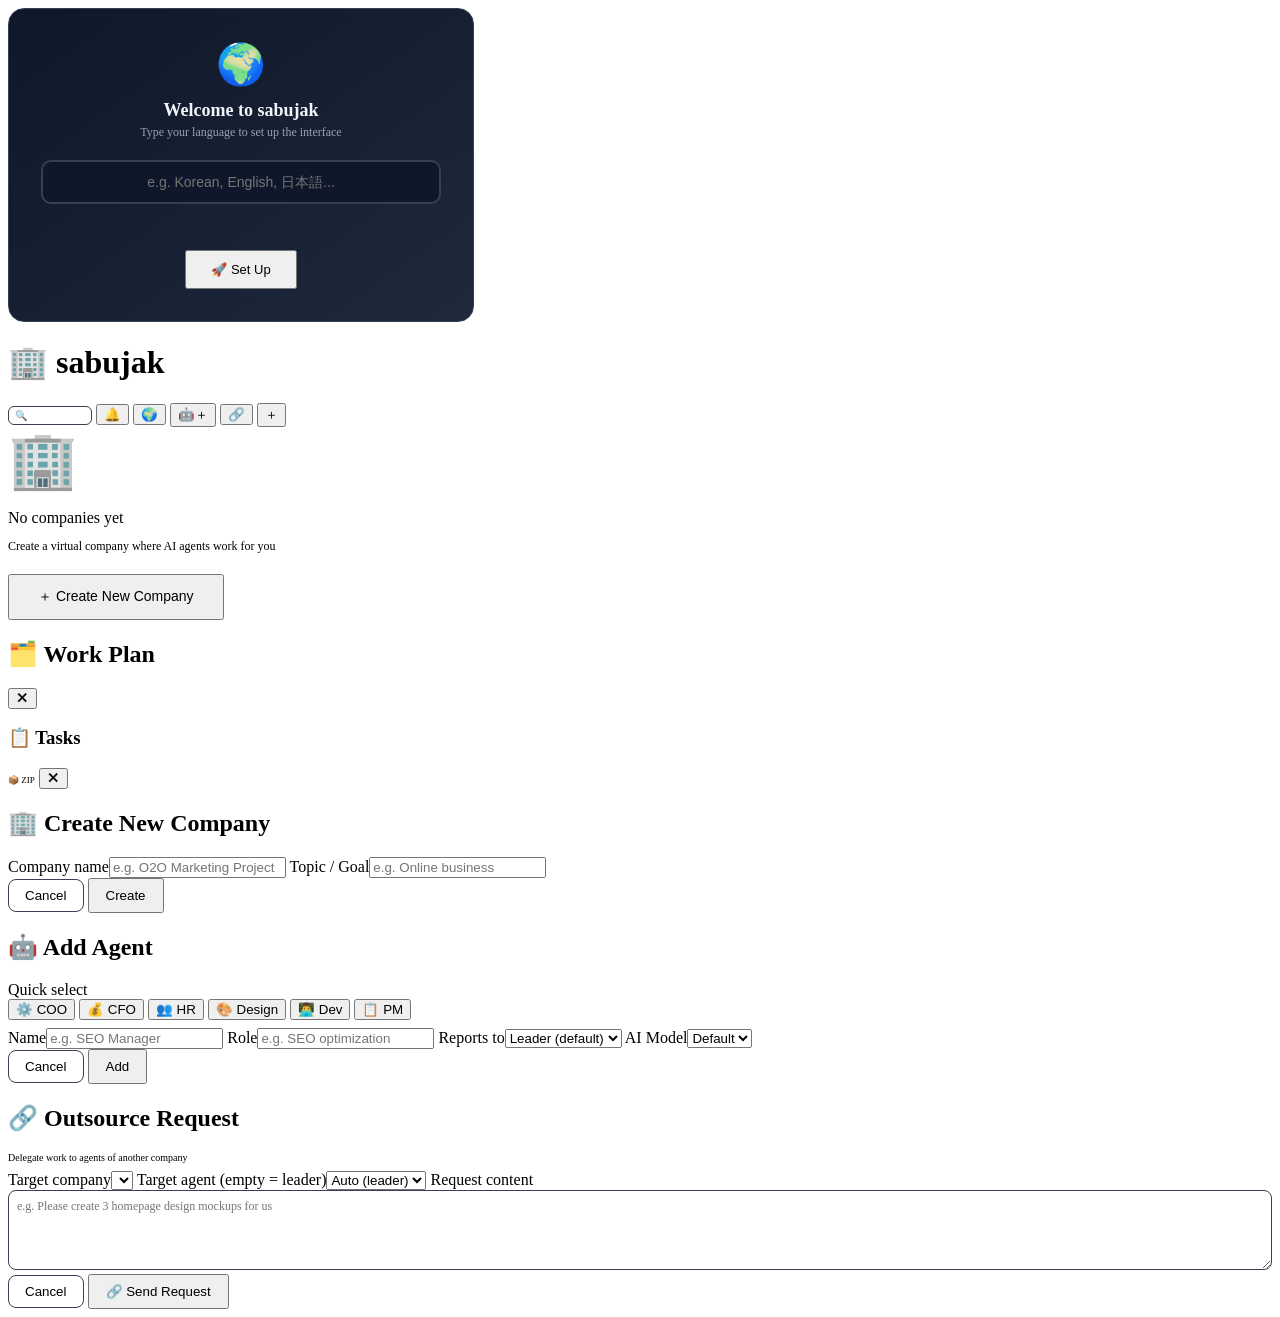
==== commit ab05cc8d: "rebrand: AI Company Hub → sabujak (사부작) '사부작사부작' — 조용하지만 꾸준히 작은 일을 처리하는 한국어 의태어. AI 에이전트가 백그라운드에서 묵묵" ====
--- a/dashboard/index.html
+++ b/dashboard/index.html
@@ -3,8 +3,8 @@
 <head>
 <meta charset="UTF-8">
 <meta name="viewport" content="width=device-width, initial-scale=1.0">
-<title>AI Company Hub</title>
-<link rel="stylesheet" href="/app.css?v=1">
+<title data-i18n="app.title">sabujak</title>
+<link rel="stylesheet" href="/app.css?v=2">
 </head>
 <body>
 
@@ -12,37 +12,37 @@
 <div class="lang-overlay" id="lang-overlay">
   <div style="background:linear-gradient(145deg,#0f172a,#1e293b);border:1px solid #334155;border-radius:16px;padding:32px;max-width:400px;width:90%;text-align:center">
     <div style="font-size:40px;margin-bottom:12px">🌍</div>
-    <div style="font-size:18px;font-weight:700;color:#f1f5f9;margin-bottom:4px">Welcome to AI Company Hub</div>
-    <div style="font-size:12px;color:#94a3b8;margin-bottom:20px">Type your language to set up the interface</div>
-    <input id="lang-input" placeholder="e.g. Korean, English, 日本語..." style="width:100%;background:#0f172a;border:2px solid #334155;border-radius:10px;padding:12px;color:#f1f5f9;font-size:14px;text-align:center;outline:none;box-sizing:border-box" onkeydown="if(event.key==='Enter')genLang()">
+    <div data-i18n="lang.welcome" style="font-size:18px;font-weight:700;color:#f1f5f9;margin-bottom:4px">Welcome to sabujak</div>
+    <div data-i18n="lang.prompt" style="font-size:12px;color:#94a3b8;margin-bottom:20px">Type your language to set up the interface</div>
+    <input id="lang-input" data-i18n-attr="placeholder:lang.placeholder" placeholder="e.g. Korean, English, 日本語..." style="width:100%;background:#0f172a;border:2px solid #334155;border-radius:10px;padding:12px;color:#f1f5f9;font-size:14px;text-align:center;outline:none;box-sizing:border-box" onkeydown="if(event.key==='Enter')genLang()">
     <div id="lang-status" style="font-size:11px;color:var(--dim);margin-top:10px;min-height:20px"></div>
     <div style="display:flex;gap:8px;margin-top:16px;justify-content:center">
-      <button onclick="genLang()" id="lang-btn" class="btn-primary" style="padding:10px 24px;font-size:13px">🚀 Set Up</button>
-      <button onclick="skipLang()" id="lang-skip-btn" style="display:none;background:transparent;color:var(--dim);border:1px solid #334155;border-radius:8px;padding:10px 16px;font-size:12px;cursor:pointer">취소</button>
+      <button onclick="genLang()" id="lang-btn" data-i18n="lang.setup" class="btn-primary" style="padding:10px 24px;font-size:13px">🚀 Set Up</button>
+      <button onclick="skipLang()" id="lang-skip-btn" data-i18n="lang.cancel" style="display:none;background:transparent;color:var(--dim);border:1px solid #334155;border-radius:8px;padding:10px 16px;font-size:12px;cursor:pointer">취소</button>
     </div>
   </div>
 </div>
 
 <!-- Header -->
 <div class="hdr">
-  <h1>🏢 <span>AI Company Hub</span></h1>
+  <h1>🏢 <span data-i18n="app.title">sabujak</span></h1>
   <div class="tabs" id="tabs"></div>
   <span id="hdr-stats" class="hdr-stats"></span>
-  <input id="search" placeholder="🔍" style="background:var(--card);border:1px solid #374151;border-radius:6px;padding:3px 6px;color:var(--text);font-size:10px;width:70px;outline:none" oninput="debounceSearch(this.value)" onfocus="this.style.width='150px'" onblur="if(!this.value)this.style.width='70px'">
+  <input id="search" data-i18n-attr="placeholder:hdr.search" placeholder="🔍" style="background:var(--card);border:1px solid #374151;border-radius:6px;padding:3px 6px;color:var(--text);font-size:10px;width:70px;outline:none" oninput="debounceSearch(this.value)" onfocus="this.style.width='150px'" onblur="if(!this.value)this.style.width='70px'">
   <div id="search-results" style="display:none;position:fixed;top:38px;right:60px;width:340px;background:#111827;border:1px solid #334155;border-radius:8px;z-index:150;max-height:350px;overflow-y:auto"></div>
-  <button onclick="toggleNotif()" class="hdr-btn" id="notif-toggle" title="알림">🔔</button>
-  <button onclick="resetLang()" class="hdr-btn" title="언어">🌍</button>
-  <button onclick="openAgent()" class="hdr-btn" title="에이전트 추가">🤖＋</button>
-  <button onclick="openOutsource()" class="hdr-btn" title="아웃소싱">🔗</button>
+  <button onclick="toggleNotif()" class="hdr-btn" id="notif-toggle" data-i18n-attr="title:hdr.notif" title="Notifications">🔔</button>
+  <button onclick="resetLang()" class="hdr-btn" data-i18n-attr="title:hdr.lang" title="Language">🌍</button>
+  <button onclick="openAgent()" class="hdr-btn" data-i18n-attr="title:hdr.add_agent" title="Add agent">🤖＋</button>
+  <button onclick="openOutsource()" class="hdr-btn outsource-glow" data-i18n-attr="title:hdr.outsource" title="Outsource">🔗</button>
   <button onclick="openCreate()" class="btn-primary">＋</button>
 </div>
 
 <!-- Empty State -->
 <div class="empty" id="empty">
   <div style="font-size:56px;margin-bottom:16px">🏢</div>
-  <p style="font-size:16px;margin-bottom:8px">아직 회사가 없습니다</p>
-  <p style="font-size:12px;margin-bottom:20px">AI 에이전트가 일하는 가상 회사를 만들어보세요</p>
-  <button onclick="openCreate()" class="btn-primary" style="padding:12px 28px;font-size:14px">＋ 새 회사 만들기</button>
+  <p data-i18n="empty.title" style="font-size:16px;margin-bottom:8px">No companies yet</p>
+  <p data-i18n="empty.hint" style="font-size:12px;margin-bottom:20px">Create a virtual company where AI agents work for you</p>
+  <button onclick="openCreate()" data-i18n="empty.cta" class="btn-primary" style="padding:12px 28px;font-size:14px">＋ Create New Company</button>
 </div>
 
 <!-- Main Dashboard -->
@@ -54,7 +54,7 @@
   <!-- Right: chat -->
   <div class="dash-right" id="dash-right">
     <div class="chat-area" id="chat-area">
-      <div class="chat-empty">에이전트에게 지시하면 대화가 여기에 표시됩니다</div>
+      <div class="chat-empty" data-i18n="chat.empty">Your conversation with agents will appear here</div>
     </div>
   </div>
 </div>
@@ -64,18 +64,18 @@
   <div class="cmd-bar" id="cmd-bar">
     <div class="cmd-normal" id="cmd-normal">
       <input type="file" id="file-input" style="display:none" onchange="uploadFile(this)" accept="image/*,.pdf,.md,.txt,.json,.csv,.zip">
-      <button onclick="$('file-input').click()" style="background:var(--card);border:1px solid #374151;border-radius:10px;padding:8px 12px;cursor:pointer;font-size:12px;color:var(--dim)" title="파일 첨부">📎</button>
-      <input class="cmd-input" id="cmd-input" placeholder="@에이전트 지시사항 입력..." onkeydown="if(event.key==='Enter'&&!event.shiftKey){event.preventDefault();send()}">
+      <button onclick="$('file-input').click()" data-i18n-attr="title:cmd.attach" style="background:var(--card);border:1px solid #374151;border-radius:10px;padding:8px 12px;cursor:pointer;font-size:12px;color:var(--dim)" title="Attach file">📎</button>
+      <input class="cmd-input" id="cmd-input" data-i18n-attr="placeholder:cmd.placeholder" placeholder="@agent enter instruction..." onkeydown="if(event.key==='Enter'&&!event.shiftKey){event.preventDefault();send()}">
       <button class="cmd-send" id="cmd-send-btn" onclick="send()">⏎</button>
     </div>
     <div class="cmd-approval" id="cmd-approval" style="display:none">
-      <button class="apr-nav" onclick="aprNav(-1)" title="이전">◀</button>
+      <button class="apr-nav" onclick="aprNav(-1)" data-i18n-attr="title:cmd.prev" title="Previous">◀</button>
       <span class="apr-info" id="apr-info"></span>
-      <input class="apr-comment" id="apr-comment" placeholder="코멘트 (선택)" onkeydown="if(event.key==='Enter'){event.preventDefault();aprResolve('approved')}">
-      <button class="apr-btn apr-yes" onclick="aprResolve('approved')">✅ 승인</button>
-      <button class="apr-btn apr-no" onclick="aprResolve('rejected')">❌ 반려</button>
-      <button class="apr-nav" onclick="aprNav(1)" title="다음">▶</button>
-      <button class="apr-skip" onclick="aprSkip()" title="나중에">✕</button>
+      <input class="apr-comment" id="apr-comment" data-i18n-attr="placeholder:cmd.comment_placeholder" placeholder="Comment (optional)" onkeydown="if(event.key==='Enter'){event.preventDefault();aprResolve('approved')}">
+      <button class="apr-btn apr-yes" onclick="aprResolve('approved')" data-i18n="cmd.approve">✅ Approve</button>
+      <button class="apr-btn apr-no" onclick="aprResolve('rejected')" data-i18n="cmd.reject">❌ Reject</button>
+      <button class="apr-nav" onclick="aprNav(1)" data-i18n-attr="title:cmd.next" title="Next">▶</button>
+      <button class="apr-skip" onclick="aprSkip()" data-i18n-attr="title:cmd.skip" title="Later">✕</button>
     </div>
   </div>
 </div>
@@ -84,8 +84,8 @@
 <div class="plan-overlay" id="plan-overlay" onclick="if(event.target===this)closePlan()">
   <div class="plan-panel">
     <div class="plan-head">
-      <h2>🗂️ 작업 계획</h2>
-      <button class="plan-head-close" onclick="closePlan()">✕</button>
+      <h2 data-i18n="plan.title">🗂️ Work Plan</h2>
+      <button class="plan-head-close" onclick="closePlan()" data-i18n-attr="title:plan.close" title="Close">✕</button>
     </div>
     <div class="plan-summary" id="plan-summary"></div>
     <div class="plan-agents" id="plan-agents"></div>
@@ -95,16 +95,16 @@
 
 <!-- Side drawer toggle buttons -->
 <div class="drawer-toggle" id="drawer-btns" style="display:none">
-  <button onclick="toggleDrawer('tasks')" id="dt-tasks" title="작업">📋</button>
-  <button onclick="toggleDrawer('approvals')" id="dt-approvals" title="결재" style="position:relative">🔔<span class="badge" id="apr-badge" style="display:none">0</span></button>
-  <button onclick="openPlan()" id="dt-plan" title="계획">🗂️</button>
-  <button onclick="toggleDrawer('files')" id="dt-files" title="자료">📂</button>
+  <button onclick="toggleDrawer('tasks')" id="dt-tasks" data-i18n-attr="title:drawer.tasks" title="Tasks">📋</button>
+  <button onclick="toggleDrawer('approvals')" id="dt-approvals" data-i18n-attr="title:drawer.approvals" title="Approvals" style="position:relative">🔔<span class="badge" id="apr-badge" style="display:none">0</span></button>
+  <button onclick="openPlan()" id="dt-plan" data-i18n-attr="title:drawer.plan" title="Plan">🗂️</button>
+  <button onclick="toggleDrawer('files')" id="dt-files" data-i18n-attr="title:drawer.files" title="Files">📂</button>
 </div>
 
 <!-- Side drawer -->
 <div class="drawer" id="drawer">
   <div class="drawer-head">
-    <h3 id="drawer-title">작업</h3>
+    <h3 id="drawer-title" data-i18n="drawer.title_tasks">📋 Tasks</h3>
     <a href="#" onclick="event.preventDefault();dl()" style="font-size:9px;color:var(--accent);text-decoration:none" id="dl-link" style="display:none">📦 ZIP</a>
     <button onclick="closeDrawer()">✕</button>
   </div>
@@ -114,12 +114,12 @@
 <!-- Create Company Modal -->
 <div class="overlay" id="create-modal">
   <div class="modal">
-    <h2>🏢 새 회사 만들기</h2>
-    <label>회사명</label><input id="c-name" placeholder="예: O2O 마케팅 프로젝트">
-    <label>주제 / 목표</label><input id="c-topic" placeholder="예: 온라인 비즈니스">
+    <h2 data-i18n="modal.new_company">🏢 Create New Company</h2>
+    <label data-i18n="modal.company_name">Company name</label><input id="c-name" data-i18n-attr="placeholder:modal.company_name_ph" placeholder="e.g. O2O Marketing Project">
+    <label data-i18n="modal.topic">Topic / Goal</label><input id="c-topic" data-i18n-attr="placeholder:modal.topic_ph" placeholder="e.g. Online business">
     <div class="modal-acts">
-      <button onclick="$('create-modal').classList.remove('show')" style="background:transparent;border:1px solid #374151;color:var(--dim);border-radius:8px;padding:8px 16px;cursor:pointer">취소</button>
-      <button onclick="createCo()" class="btn-primary" style="padding:8px 16px">생성</button>
+      <button onclick="$('create-modal').classList.remove('show')" data-i18n="modal.cancel" style="background:transparent;border:1px solid #374151;color:var(--dim);border-radius:8px;padding:8px 16px;cursor:pointer">Cancel</button>
+      <button onclick="createCo()" data-i18n="modal.create" class="btn-primary" style="padding:8px 16px">Create</button>
     </div>
   </div>
 </div>
@@ -127,24 +127,24 @@
 <!-- Add Agent Modal -->
 <div class="overlay" id="agent-modal">
   <div class="modal">
-    <h2>🤖 에이전트 추가</h2>
-    <label>빠른 선택</label>
+    <h2 data-i18n="modal.add_agent">🤖 Add Agent</h2>
+    <label data-i18n="modal.quick_select">Quick select</label>
     <div style="display:flex;gap:4px;flex-wrap:wrap;margin-bottom:8px">
-      <button class="preset" onclick="fp('COO','운영총괄','⚙️')">⚙️ COO</button>
-      <button class="preset" onclick="fp('CFO','재무','💰')">💰 CFO</button>
-      <button class="preset" onclick="fp('HR','인사','👥')">👥 HR</button>
-      <button class="preset" onclick="fp('Designer','디자인','🎨')">🎨 Design</button>
-      <button class="preset" onclick="fp('Developer','개발','👨‍💻')">👨‍💻 Dev</button>
-      <button class="preset" onclick="fp('PM','프로젝트 관리','📋')">📋 PM</button>
+      <button class="preset" onclick="fpKey('COO','preset.coo','⚙️')">⚙️ COO</button>
+      <button class="preset" onclick="fpKey('CFO','preset.cfo','💰')">💰 CFO</button>
+      <button class="preset" onclick="fpKey('HR','preset.hr','👥')">👥 HR</button>
+      <button class="preset" onclick="fpKey('Designer','preset.design','🎨')">🎨 Design</button>
+      <button class="preset" onclick="fpKey('Developer','preset.dev','👨‍💻')">👨‍💻 Dev</button>
+      <button class="preset" onclick="fpKey('PM','preset.pm','📋')">📋 PM</button>
     </div>
-    <label>이름</label><input id="a-name" placeholder="예: SEO Manager">
-    <label>역할</label><input id="a-role" placeholder="예: SEO 최적화">
+    <label data-i18n="modal.agent_name">Name</label><input id="a-name" data-i18n-attr="placeholder:modal.agent_name_ph" placeholder="e.g. SEO Manager">
+    <label data-i18n="modal.agent_role">Role</label><input id="a-role" data-i18n-attr="placeholder:modal.agent_role_ph" placeholder="e.g. SEO optimization">
     <input id="a-emoji" value="🤖" style="display:none">
-    <label>상위 소속</label><select id="a-parent"><option value="">리더 직속</option></select>
-    <label>AI 모델</label><select id="a-model"><option value="">기본</option></select>
+    <label data-i18n="modal.parent">Reports to</label><select id="a-parent"><option value="" data-i18n="modal.parent_leader">Leader (default)</option></select>
+    <label data-i18n="modal.model">AI Model</label><select id="a-model"><option value="" data-i18n="modal.model_default">Default</option></select>
     <div class="modal-acts">
-      <button onclick="$('agent-modal').classList.remove('show')" style="background:transparent;border:1px solid #374151;color:var(--dim);border-radius:8px;padding:8px 16px;cursor:pointer">취소</button>
-      <button onclick="addAgent()" class="btn-primary" style="padding:8px 16px">추가</button>
+      <button onclick="$('agent-modal').classList.remove('show')" data-i18n="modal.cancel" style="background:transparent;border:1px solid #374151;color:var(--dim);border-radius:8px;padding:8px 16px;cursor:pointer">Cancel</button>
+      <button onclick="addAgent()" data-i18n="modal.add" class="btn-primary" style="padding:8px 16px">Add</button>
     </div>
   </div>
 </div>
@@ -152,19 +152,19 @@
 <!-- Outsource Modal -->
 <div class="overlay" id="outsource-modal">
   <div class="modal">
-    <h2>🔗 아웃소싱 의뢰</h2>
-    <p style="font-size:10px;color:var(--dim);margin-bottom:8px">다른 회사의 에이전트에게 작업을 위임합니다</p>
-    <label>대상 회사</label><select id="os-company"></select>
-    <label>대상 에이전트 (비워두면 리더에게)</label><select id="os-agent"><option value="">리더 자동선택</option></select>
-    <label>의뢰 내용</label>
-    <textarea id="os-text" placeholder="예: 우리 홈페이지 디자인 시안 3종 제작해주세요" style="width:100%;background:var(--card);border:1px solid #374151;border-radius:8px;padding:8px;color:var(--text);font-size:12px;outline:none;box-sizing:border-box;min-height:80px;resize:vertical;font-family:inherit"></textarea>
+    <h2 data-i18n="modal.outsource_title">🔗 Outsource Request</h2>
+    <p data-i18n="modal.outsource_desc" style="font-size:10px;color:var(--dim);margin-bottom:8px">Delegate work to agents of another company</p>
+    <label data-i18n="modal.outsource_company">Target company</label><select id="os-company"></select>
+    <label data-i18n="modal.outsource_agent">Target agent (empty = leader)</label><select id="os-agent"><option value="" data-i18n="modal.outsource_leader_auto">Auto (leader)</option></select>
+    <label data-i18n="modal.outsource_text">Request content</label>
+    <textarea id="os-text" data-i18n-attr="placeholder:modal.outsource_text_ph" placeholder="e.g. Please create 3 homepage design mockups for us" style="width:100%;background:var(--card);border:1px solid #374151;border-radius:8px;padding:8px;color:var(--text);font-size:12px;outline:none;box-sizing:border-box;min-height:80px;resize:vertical;font-family:inherit"></textarea>
     <div class="modal-acts">
-      <button onclick="$('outsource-modal').classList.remove('show')" style="background:transparent;border:1px solid #374151;color:var(--dim);border-radius:8px;padding:8px 16px;cursor:pointer">취소</button>
-      <button onclick="sendOutsource()" class="btn-primary" style="padding:8px 16px">🔗 의뢰 전송</button>
+      <button onclick="$('outsource-modal').classList.remove('show')" data-i18n="modal.cancel" style="background:transparent;border:1px solid #374151;color:var(--dim);border-radius:8px;padding:8px 16px;cursor:pointer">Cancel</button>
+      <button onclick="sendOutsource()" data-i18n="modal.outsource_send" class="btn-primary" style="padding:8px 16px">🔗 Send Request</button>
     </div>
   </div>
 </div>
 
-<script src="/app.js?v=1"></script>
+<script src="/app.js?v=2"></script>
 </body>
 </html>
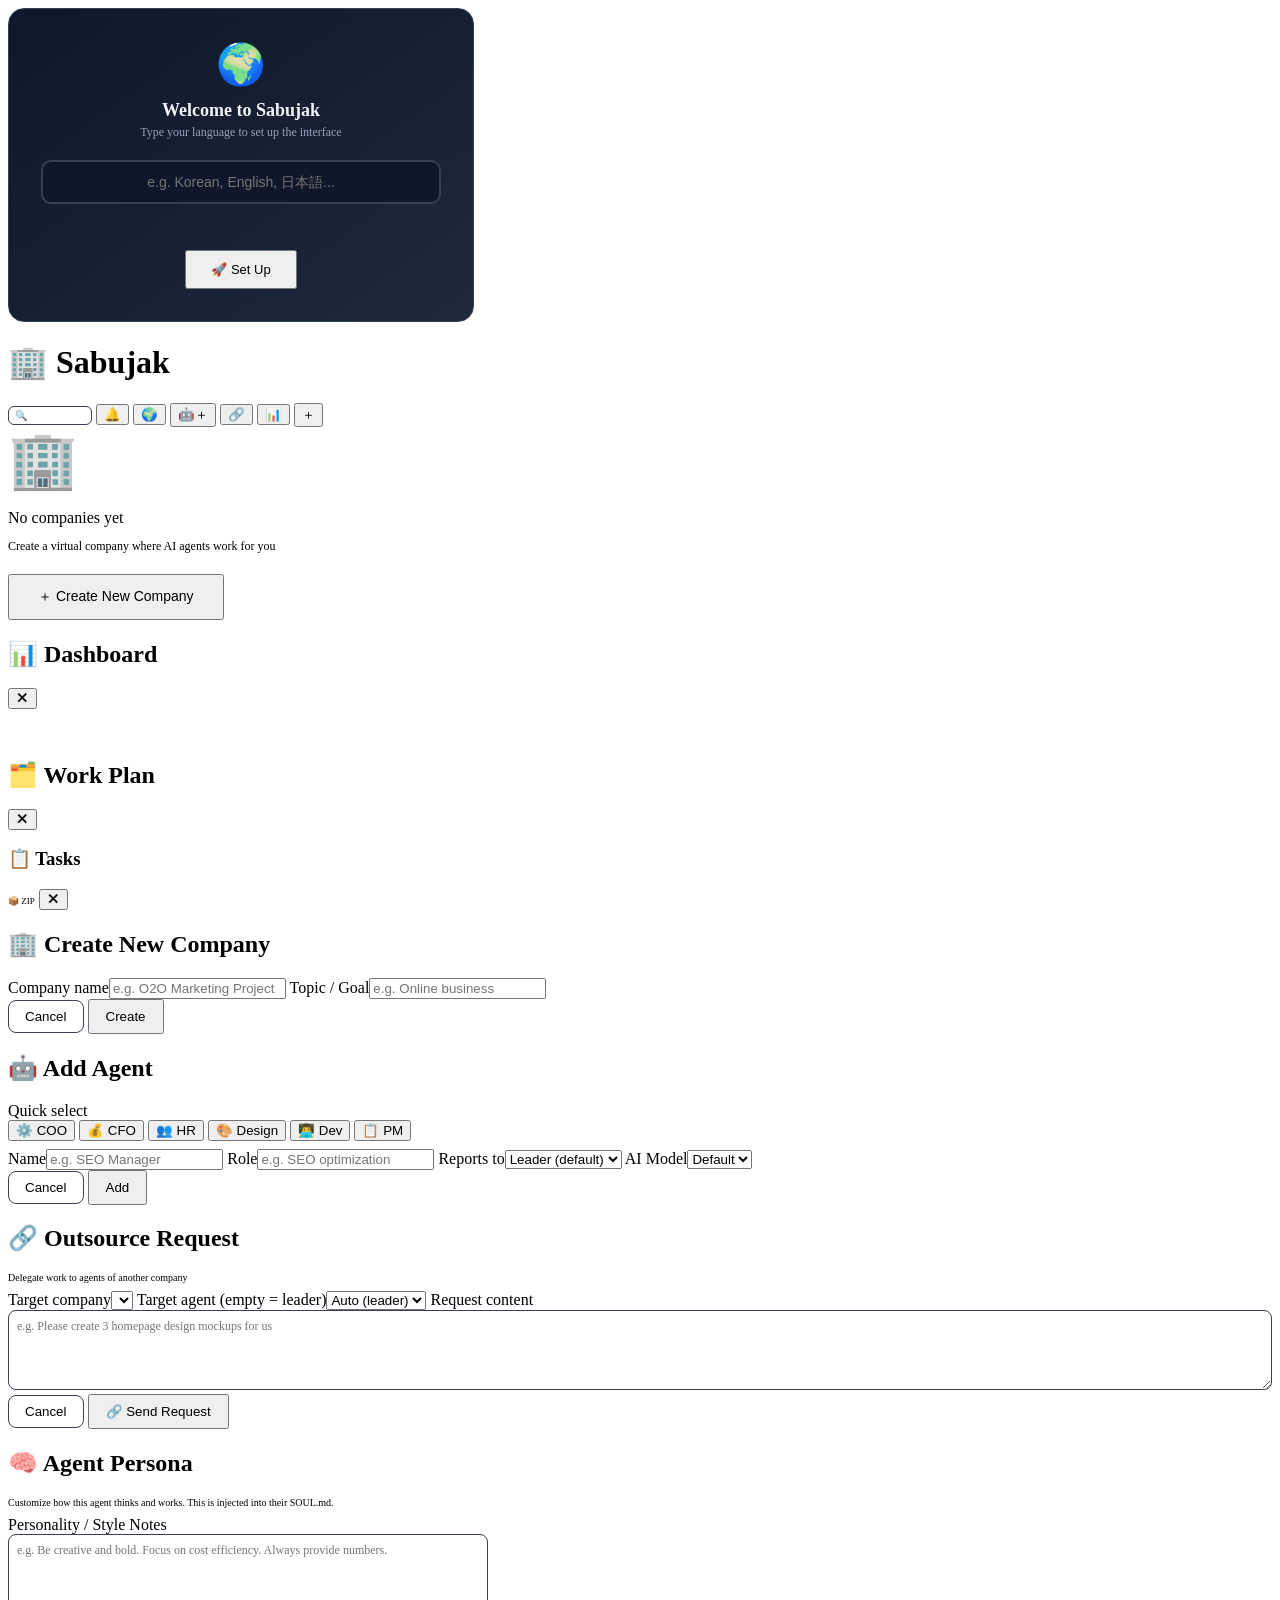
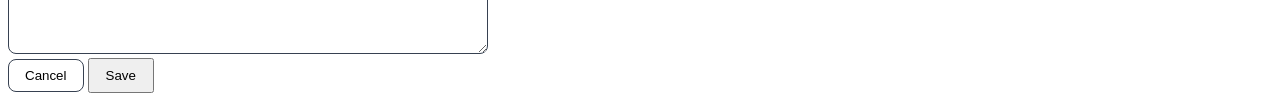
==== commit 3baa956e: "feat: 8개 제품 개선 일괄 구현 1. 에이전트 중지 버튼    - POST /api/agent-stop/{cid}/{aid} 엔드포인트    - busy 플래그 해제, 큐 비" ====
--- a/dashboard/index.html
+++ b/dashboard/index.html
@@ -3,7 +3,7 @@
 <head>
 <meta charset="UTF-8">
 <meta name="viewport" content="width=device-width, initial-scale=1.0">
-<title data-i18n="app.title">sabujak</title>
+<title data-i18n="app.title">Sabujak</title>
 <link rel="stylesheet" href="/app.css?v=2">
 </head>
 <body>
@@ -12,7 +12,7 @@
 <div class="lang-overlay" id="lang-overlay">
   <div style="background:linear-gradient(145deg,#0f172a,#1e293b);border:1px solid #334155;border-radius:16px;padding:32px;max-width:400px;width:90%;text-align:center">
     <div style="font-size:40px;margin-bottom:12px">🌍</div>
-    <div data-i18n="lang.welcome" style="font-size:18px;font-weight:700;color:#f1f5f9;margin-bottom:4px">Welcome to sabujak</div>
+    <div data-i18n="lang.welcome" style="font-size:18px;font-weight:700;color:#f1f5f9;margin-bottom:4px">Welcome to Sabujak</div>
     <div data-i18n="lang.prompt" style="font-size:12px;color:#94a3b8;margin-bottom:20px">Type your language to set up the interface</div>
     <input id="lang-input" data-i18n-attr="placeholder:lang.placeholder" placeholder="e.g. Korean, English, 日本語..." style="width:100%;background:#0f172a;border:2px solid #334155;border-radius:10px;padding:12px;color:#f1f5f9;font-size:14px;text-align:center;outline:none;box-sizing:border-box" onkeydown="if(event.key==='Enter')genLang()">
     <div id="lang-status" style="font-size:11px;color:var(--dim);margin-top:10px;min-height:20px"></div>
@@ -25,7 +25,7 @@
 
 <!-- Header -->
 <div class="hdr">
-  <h1>🏢 <span data-i18n="app.title">sabujak</span></h1>
+  <h1>🏢 <span data-i18n="app.title">Sabujak</span></h1>
   <div class="tabs" id="tabs"></div>
   <span id="hdr-stats" class="hdr-stats"></span>
   <input id="search" data-i18n-attr="placeholder:hdr.search" placeholder="🔍" style="background:var(--card);border:1px solid #374151;border-radius:6px;padding:3px 6px;color:var(--text);font-size:10px;width:70px;outline:none" oninput="debounceSearch(this.value)" onfocus="this.style.width='150px'" onblur="if(!this.value)this.style.width='70px'">
@@ -34,6 +34,7 @@
   <button onclick="resetLang()" class="hdr-btn" data-i18n-attr="title:hdr.lang" title="Language">🌍</button>
   <button onclick="openAgent()" class="hdr-btn" data-i18n-attr="title:hdr.add_agent" title="Add agent">🤖＋</button>
   <button onclick="openOutsource()" class="hdr-btn outsource-glow" data-i18n-attr="title:hdr.outsource" title="Outsource">🔗</button>
+  <button onclick="openDashboard()" class="hdr-btn" title="Dashboard">📊</button>
   <button onclick="openCreate()" class="btn-primary">＋</button>
 </div>
 
@@ -80,6 +81,17 @@
   </div>
 </div>
 
+<!-- Dashboard Overlay -->
+<div class="plan-overlay" id="dash-overlay" onclick="if(event.target===this)closeDashboard()">
+  <div class="plan-panel">
+    <div class="plan-head">
+      <h2>📊 Dashboard</h2>
+      <button class="plan-head-close" onclick="closeDashboard()">✕</button>
+    </div>
+    <div style="flex:1;overflow-y:auto;padding:16px 20px" id="dash-content"></div>
+  </div>
+</div>
+
 <!-- Plan Overlay -->
 <div class="plan-overlay" id="plan-overlay" onclick="if(event.target===this)closePlan()">
   <div class="plan-panel">
@@ -99,6 +111,7 @@
   <button onclick="toggleDrawer('approvals')" id="dt-approvals" data-i18n-attr="title:drawer.approvals" title="Approvals" style="position:relative">🔔<span class="badge" id="apr-badge" style="display:none">0</span></button>
   <button onclick="openPlan()" id="dt-plan" data-i18n-attr="title:drawer.plan" title="Plan">🗂️</button>
   <button onclick="toggleDrawer('files')" id="dt-files" data-i18n-attr="title:drawer.files" title="Files">📂</button>
+  <button onclick="toggleDrawer('comms')" id="dt-comms" title="Agent Comms">💬</button>
 </div>
 
 <!-- Side drawer -->
@@ -165,6 +178,20 @@
   </div>
 </div>
 
+<!-- Agent Persona Modal -->
+<div class="overlay" id="persona-modal">
+  <div class="modal" style="max-width:480px">
+    <h2 id="persona-title">🧠 Agent Persona</h2>
+    <p style="font-size:10px;color:var(--dim);margin-bottom:8px">Customize how this agent thinks and works. This is injected into their SOUL.md.</p>
+    <label>Personality / Style Notes</label>
+    <textarea id="persona-text" placeholder="e.g. Be creative and bold. Focus on cost efficiency. Always provide numbers." style="width:100%;background:var(--card);border:1px solid #374151;border-radius:8px;padding:8px;color:var(--text);font-size:12px;outline:none;box-sizing:border-box;min-height:120px;resize:vertical;font-family:inherit"></textarea>
+    <div class="modal-acts">
+      <button onclick="$('persona-modal').classList.remove('show')" style="background:transparent;border:1px solid #374151;color:var(--dim);border-radius:8px;padding:8px 16px;cursor:pointer">Cancel</button>
+      <button onclick="savePersona()" class="btn-primary" style="padding:8px 16px">Save</button>
+    </div>
+  </div>
+</div>
+
 <script src="/app.js?v=2"></script>
 </body>
 </html>
